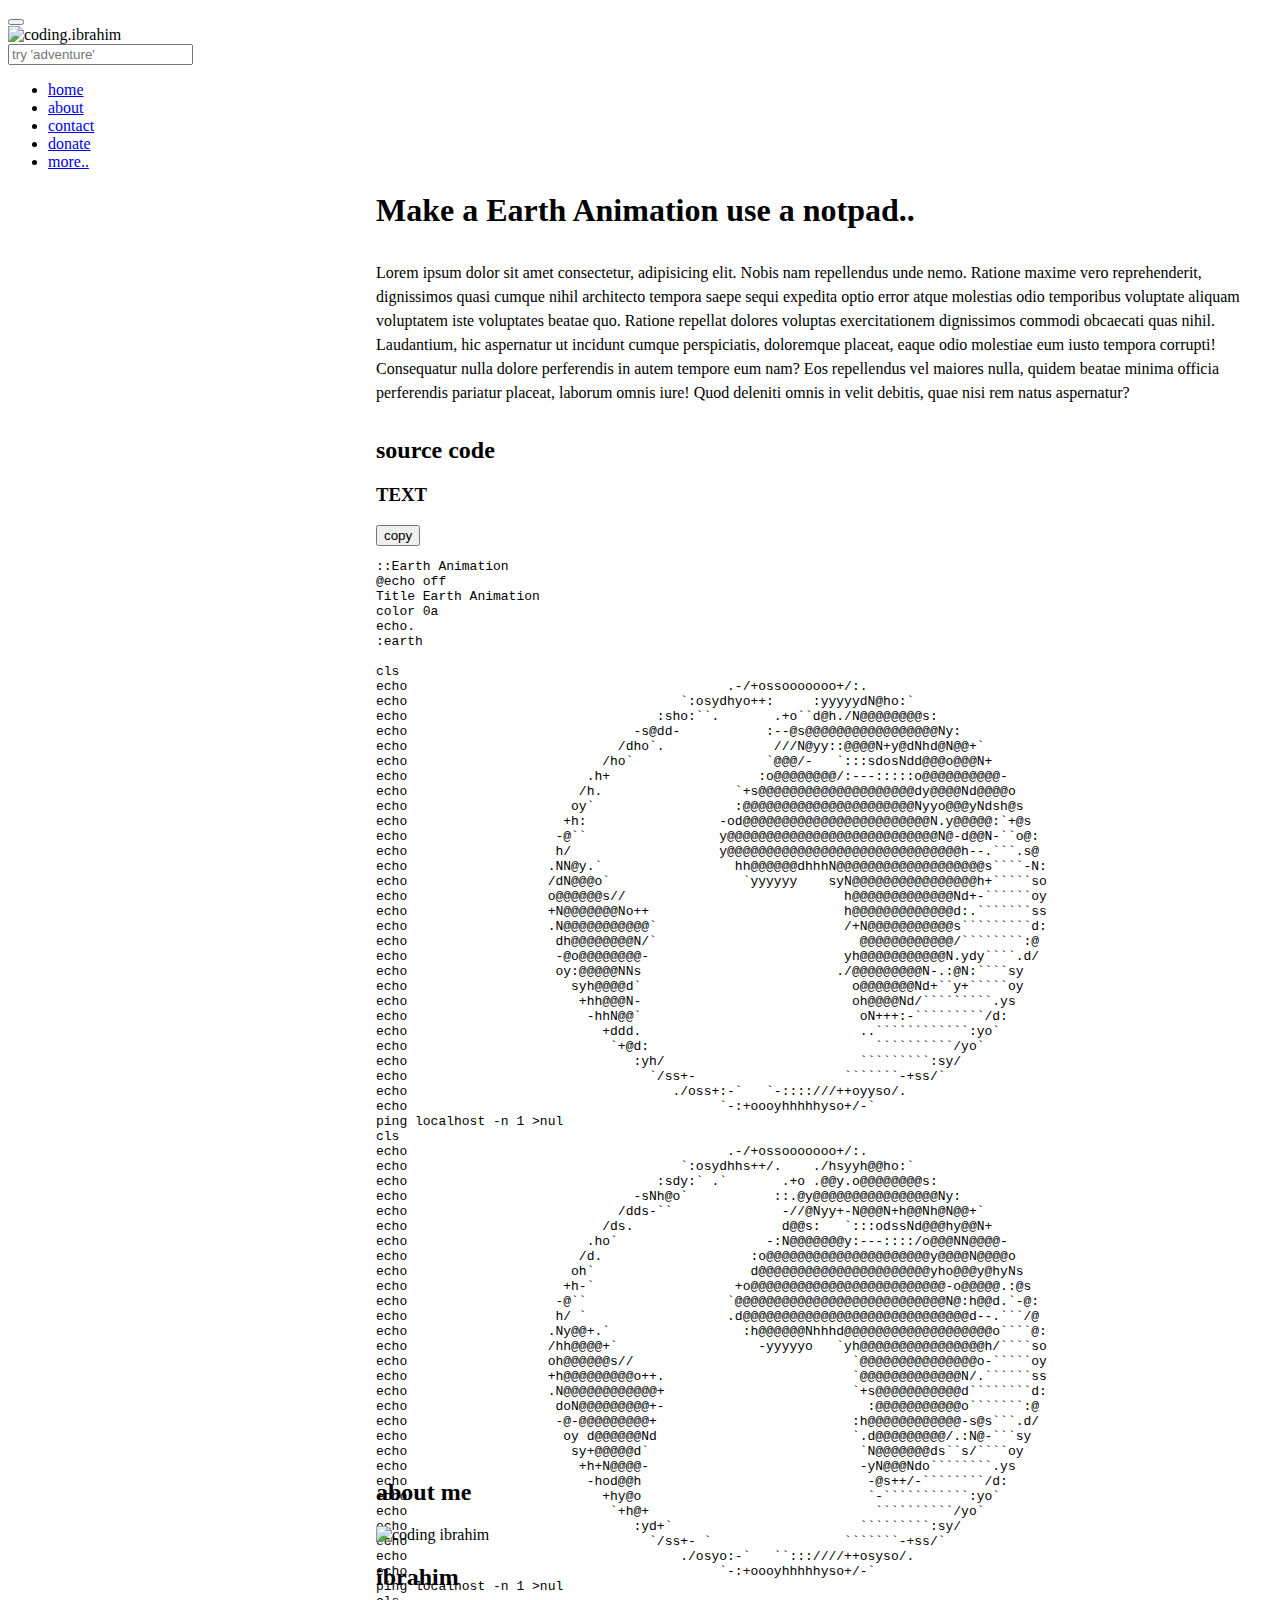
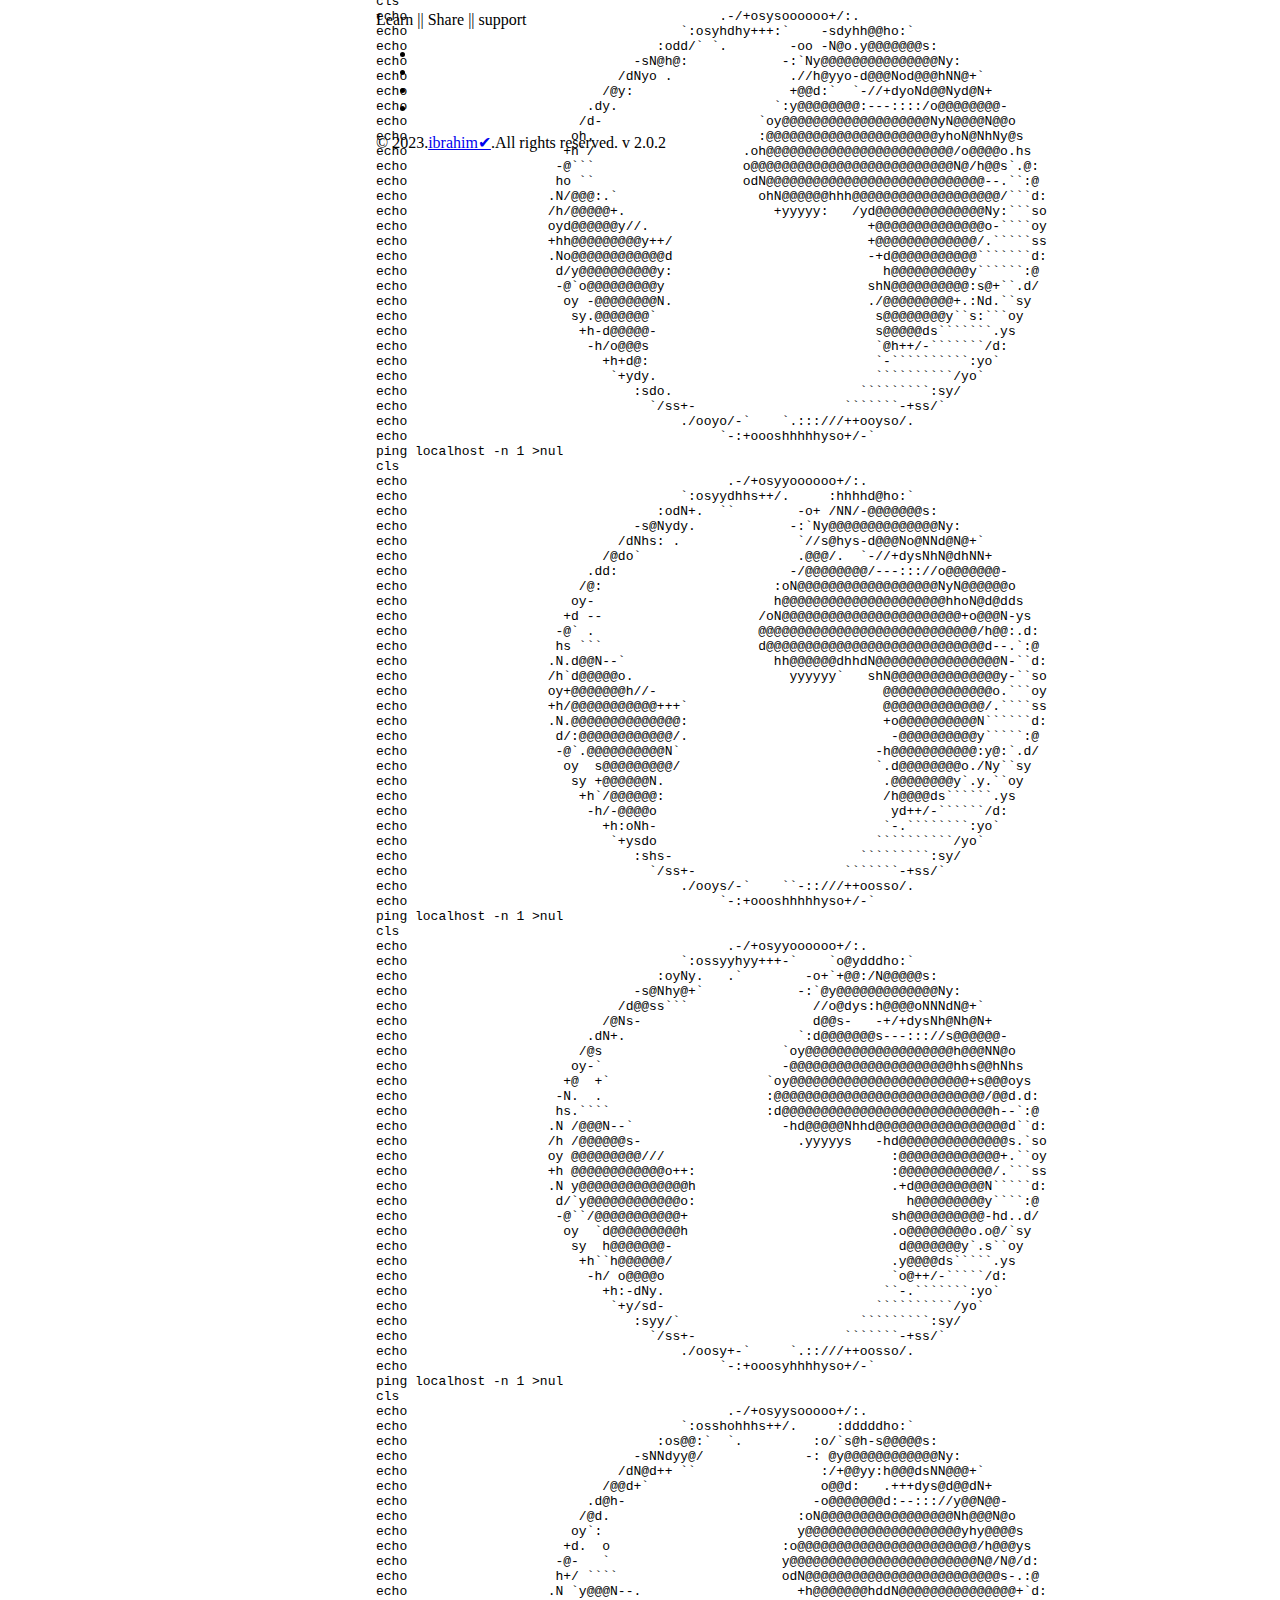
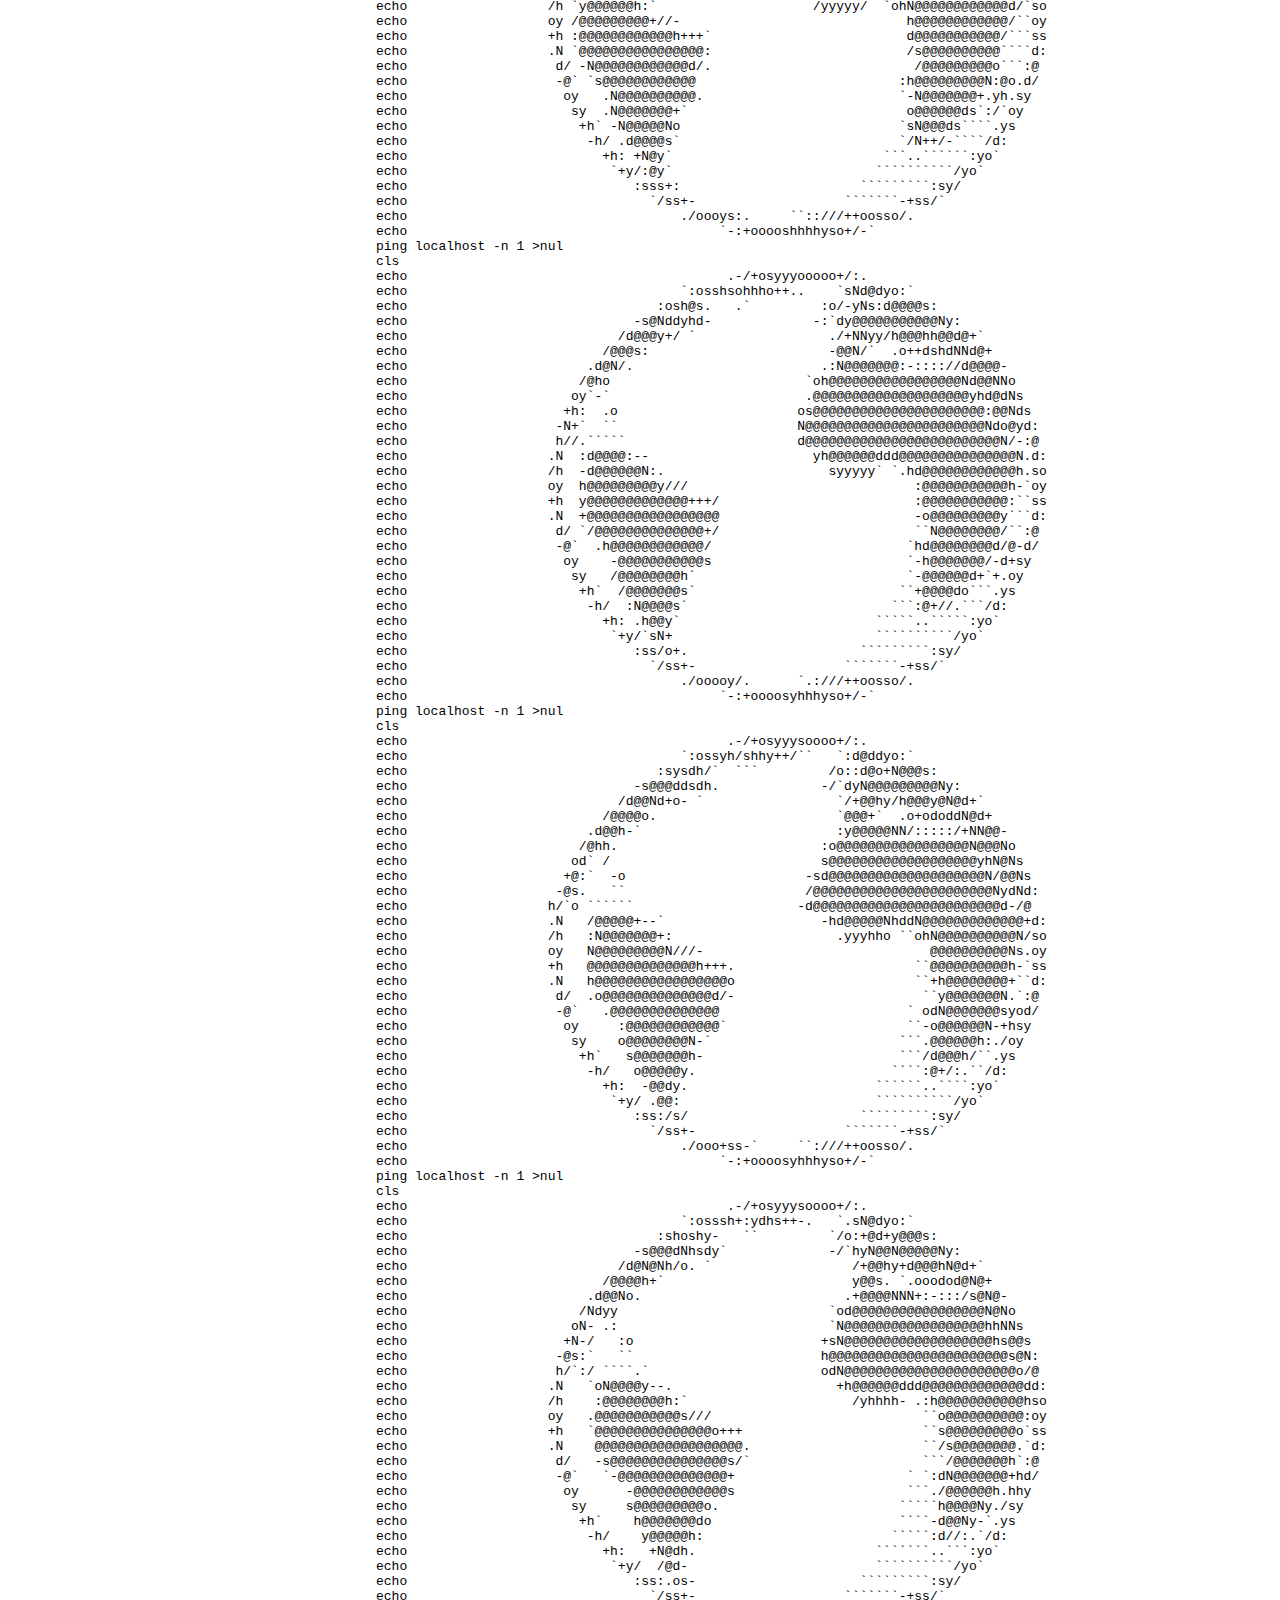
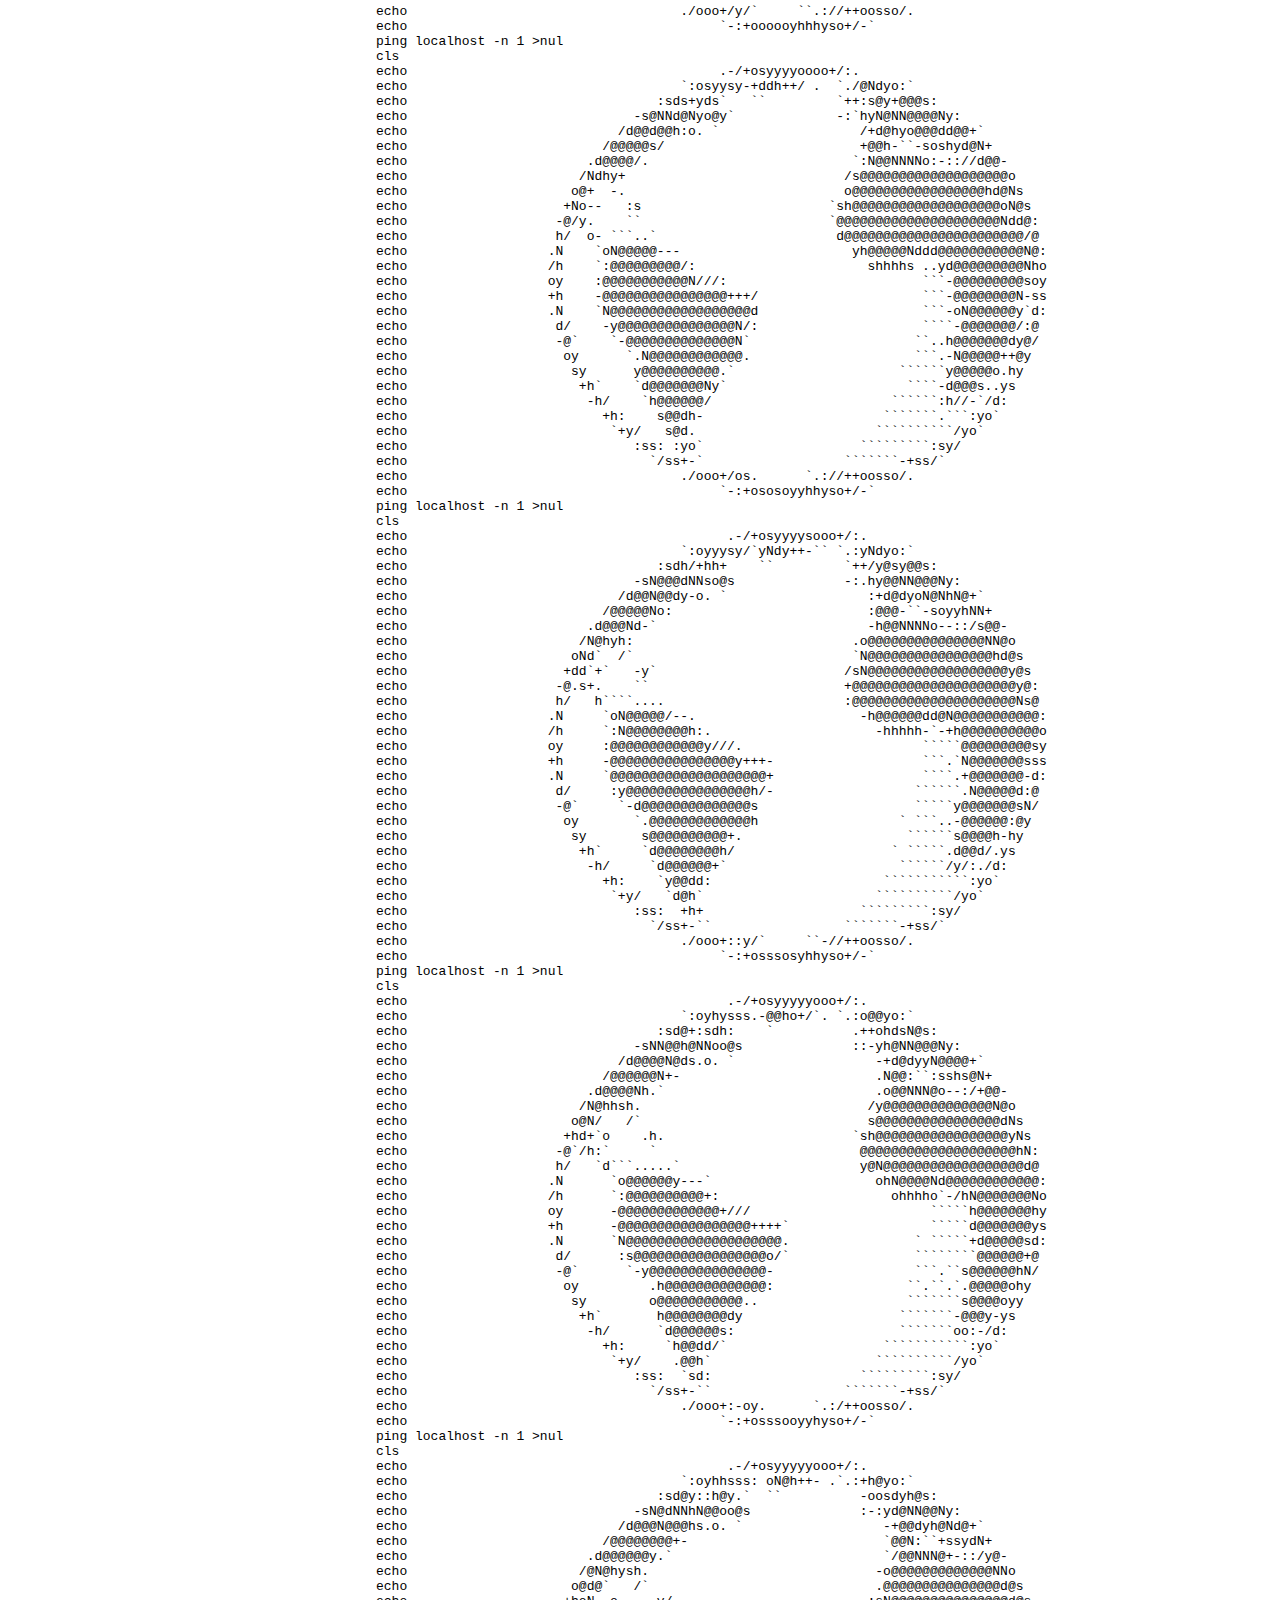
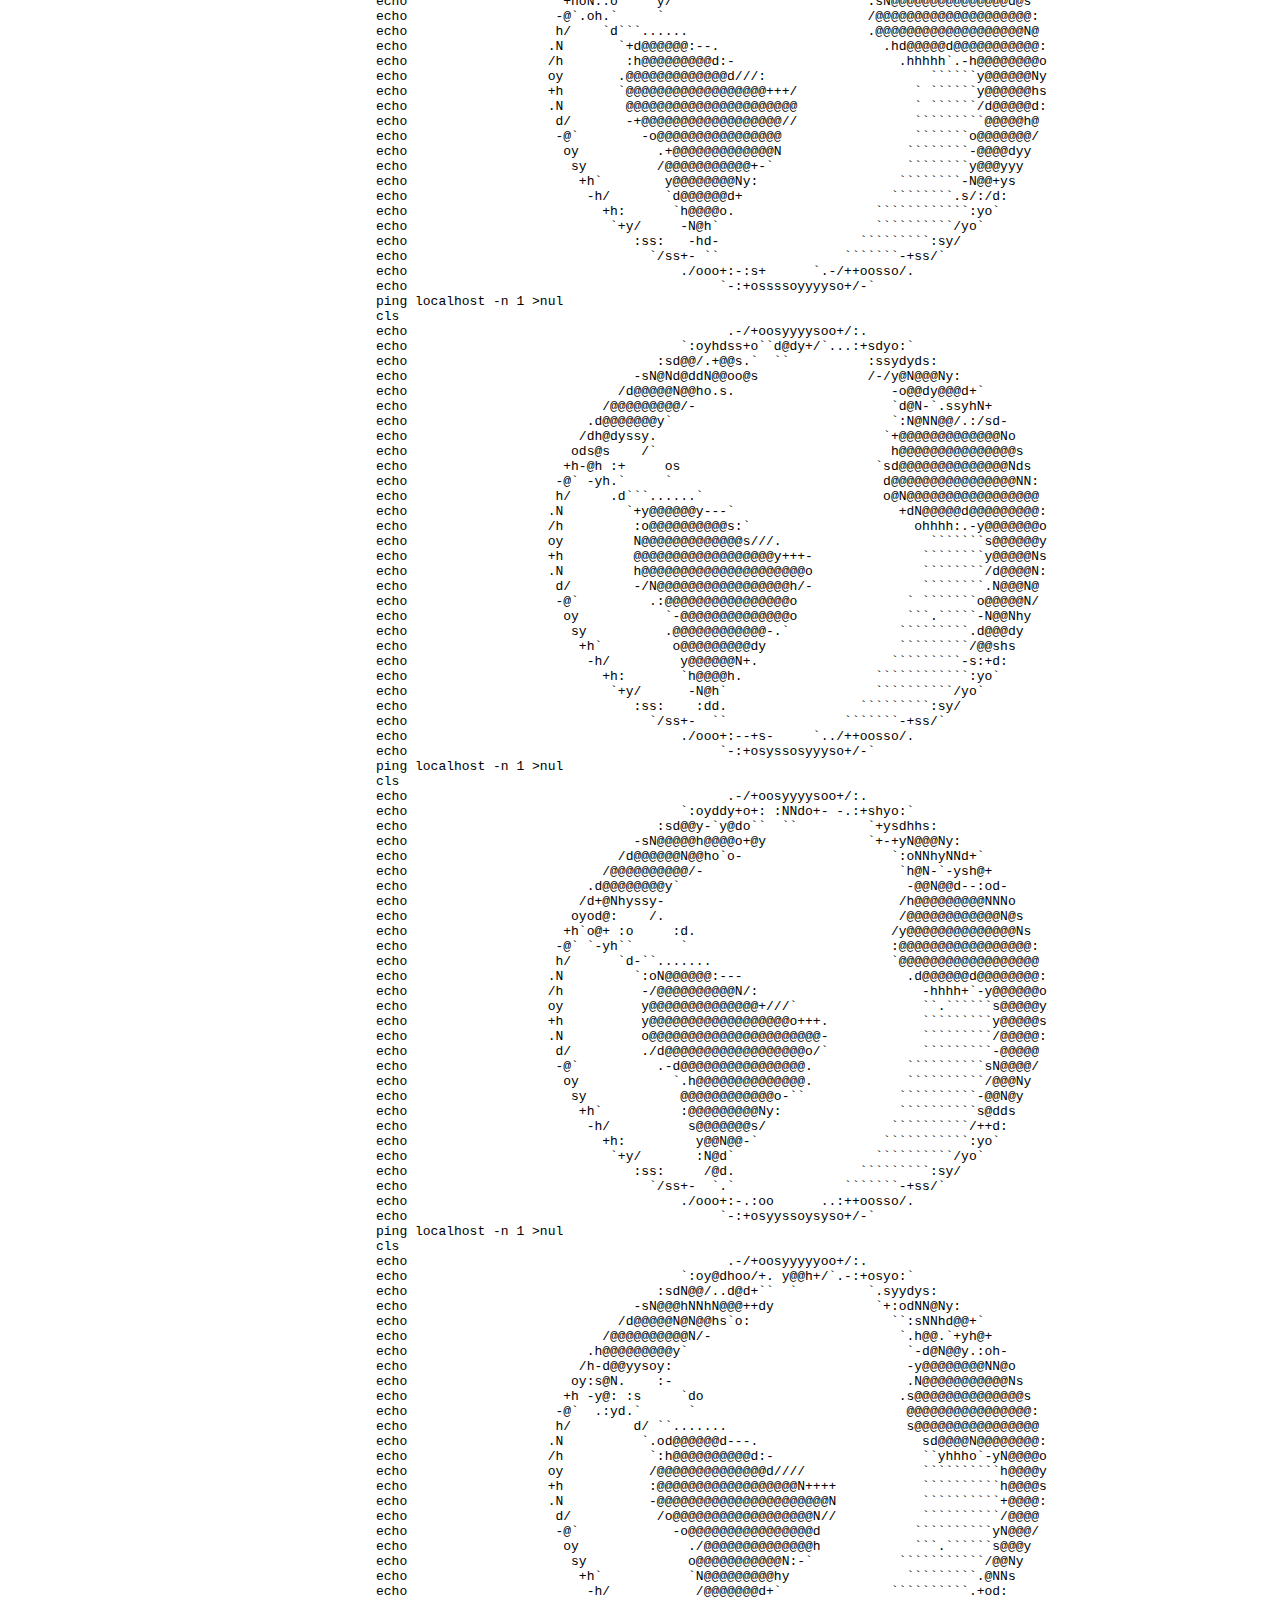
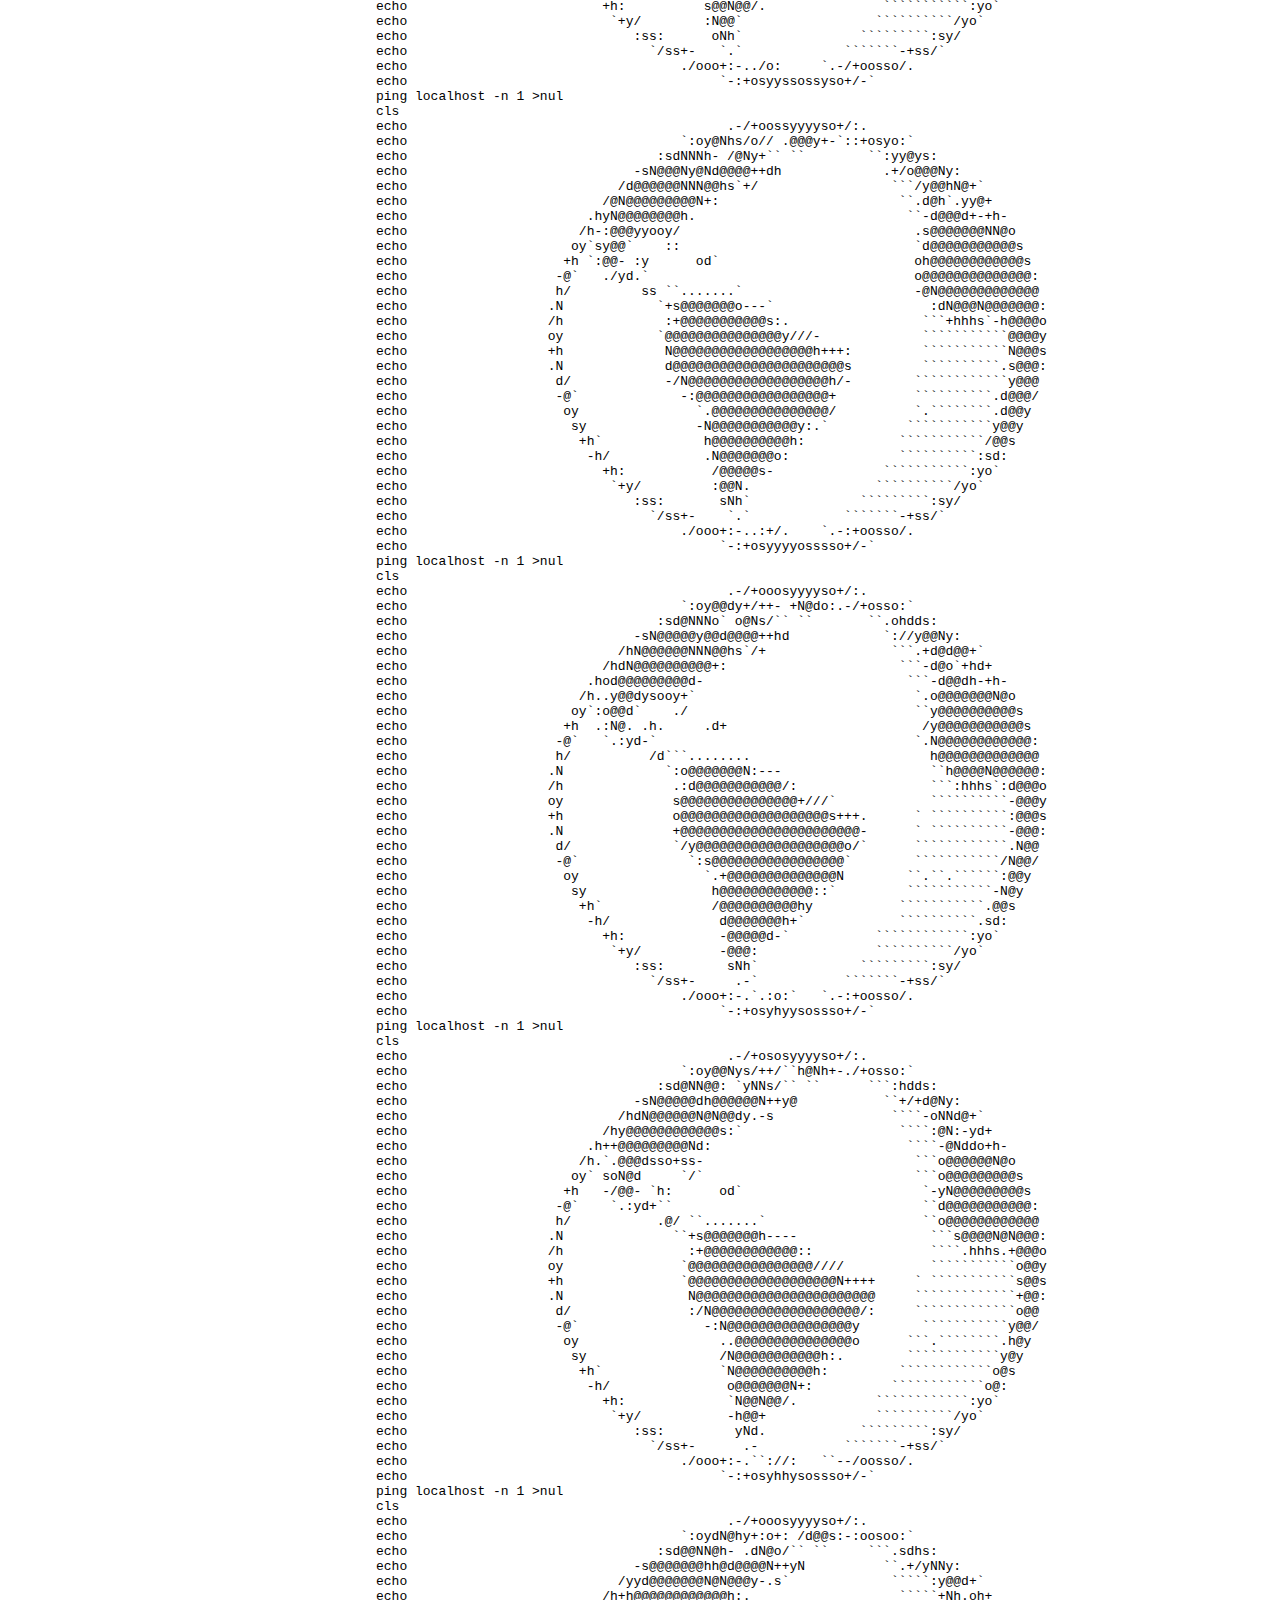
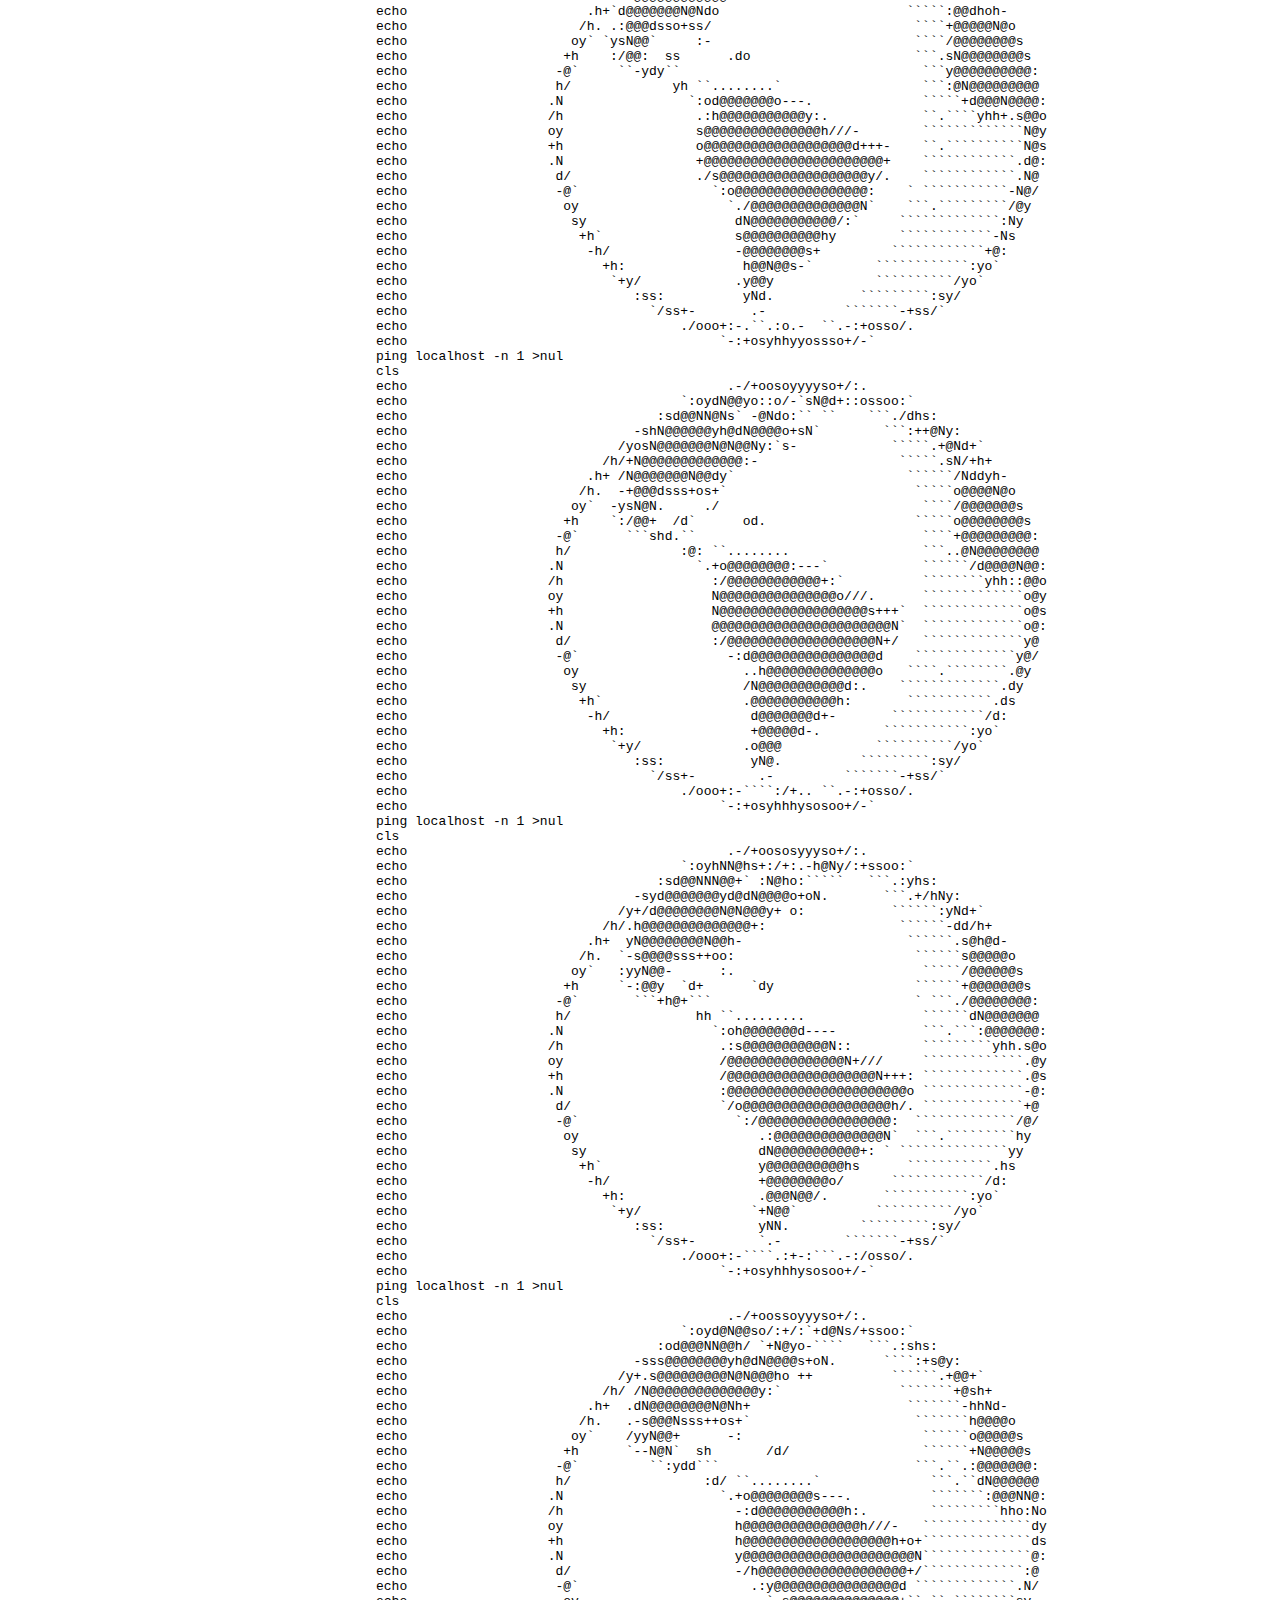
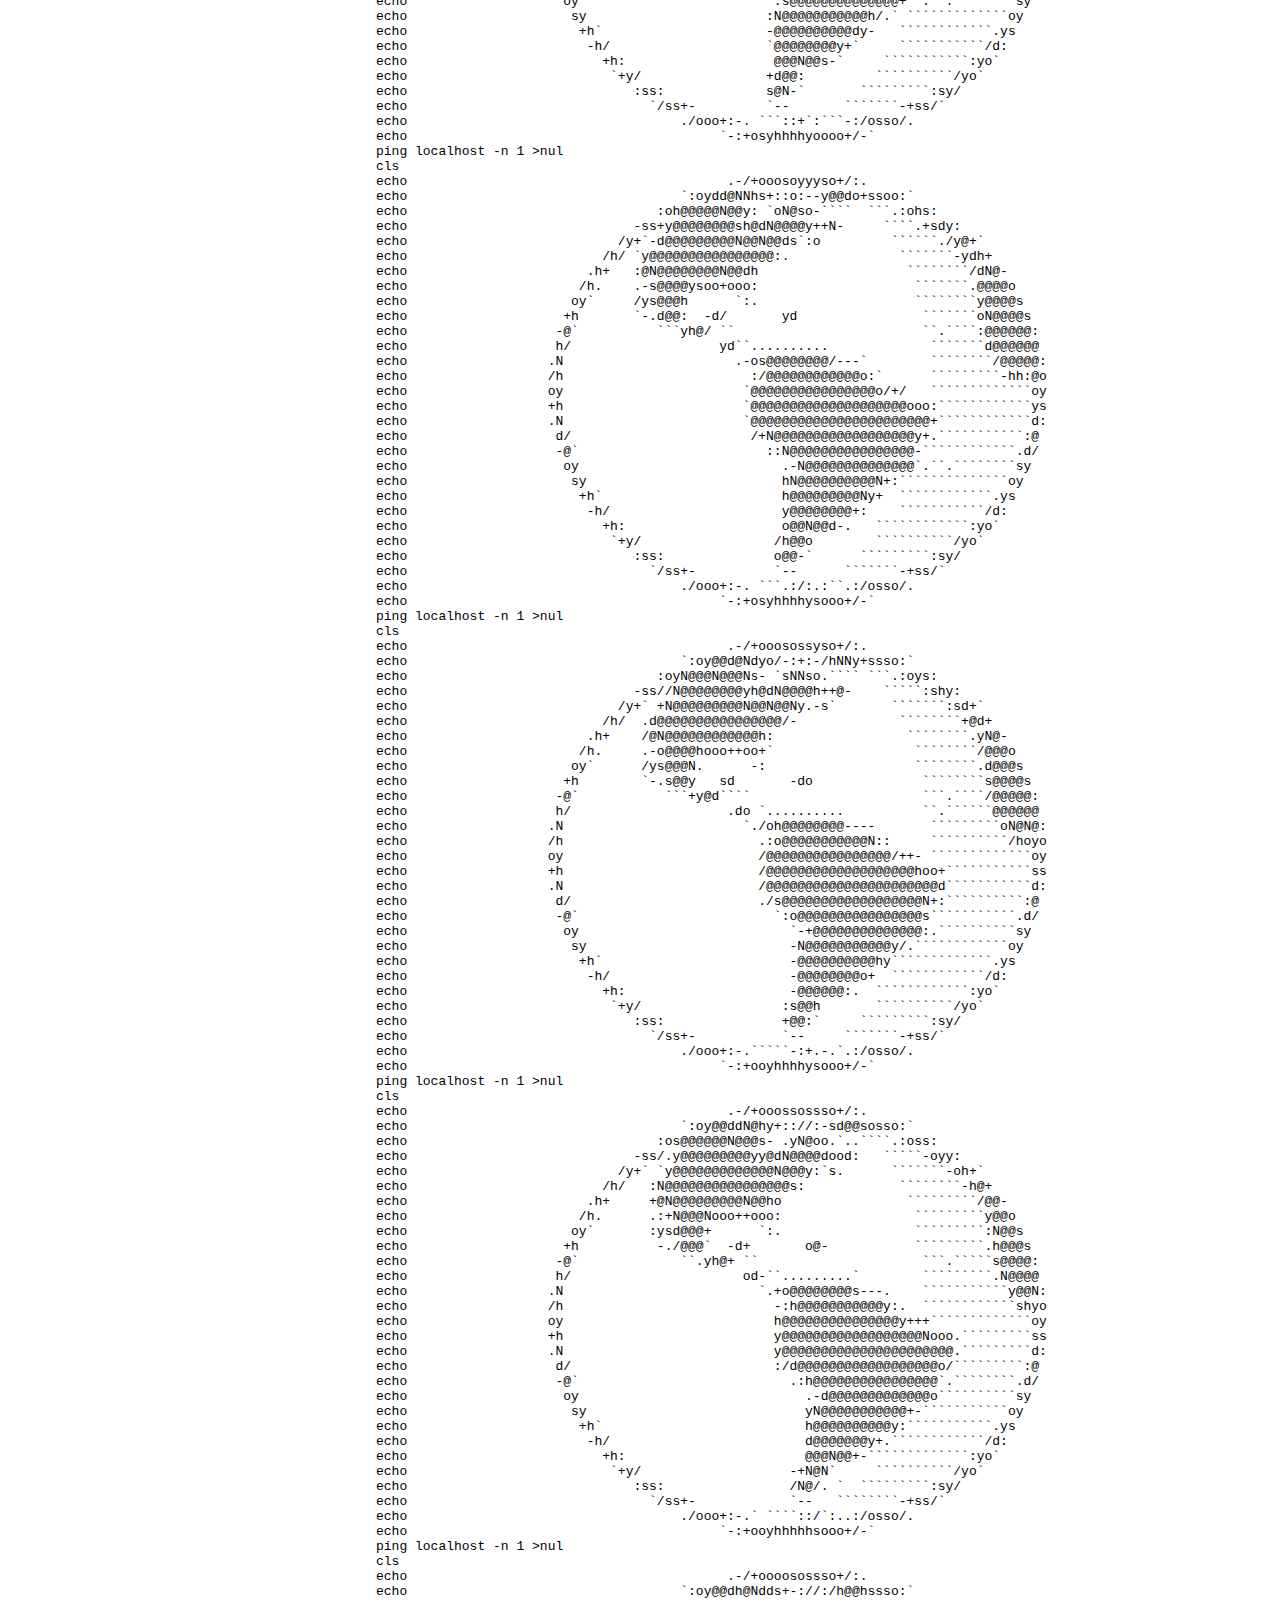
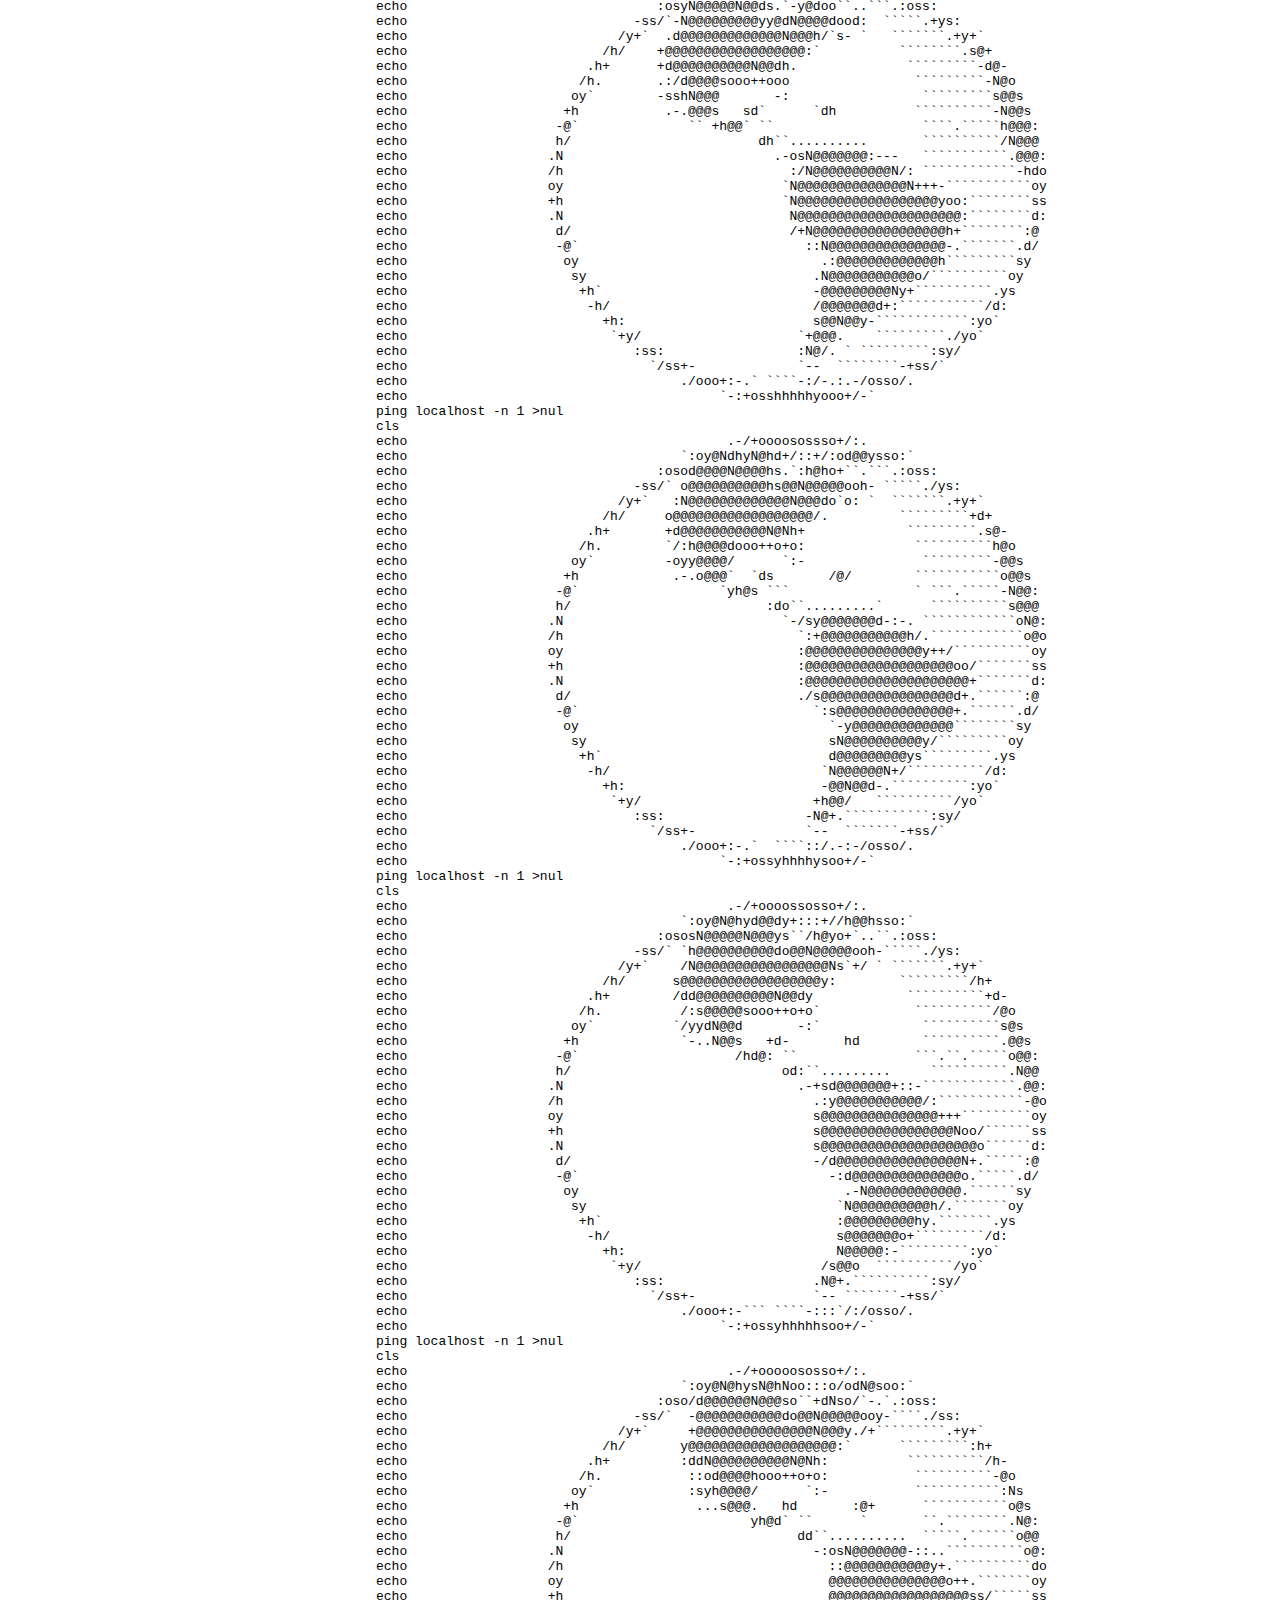
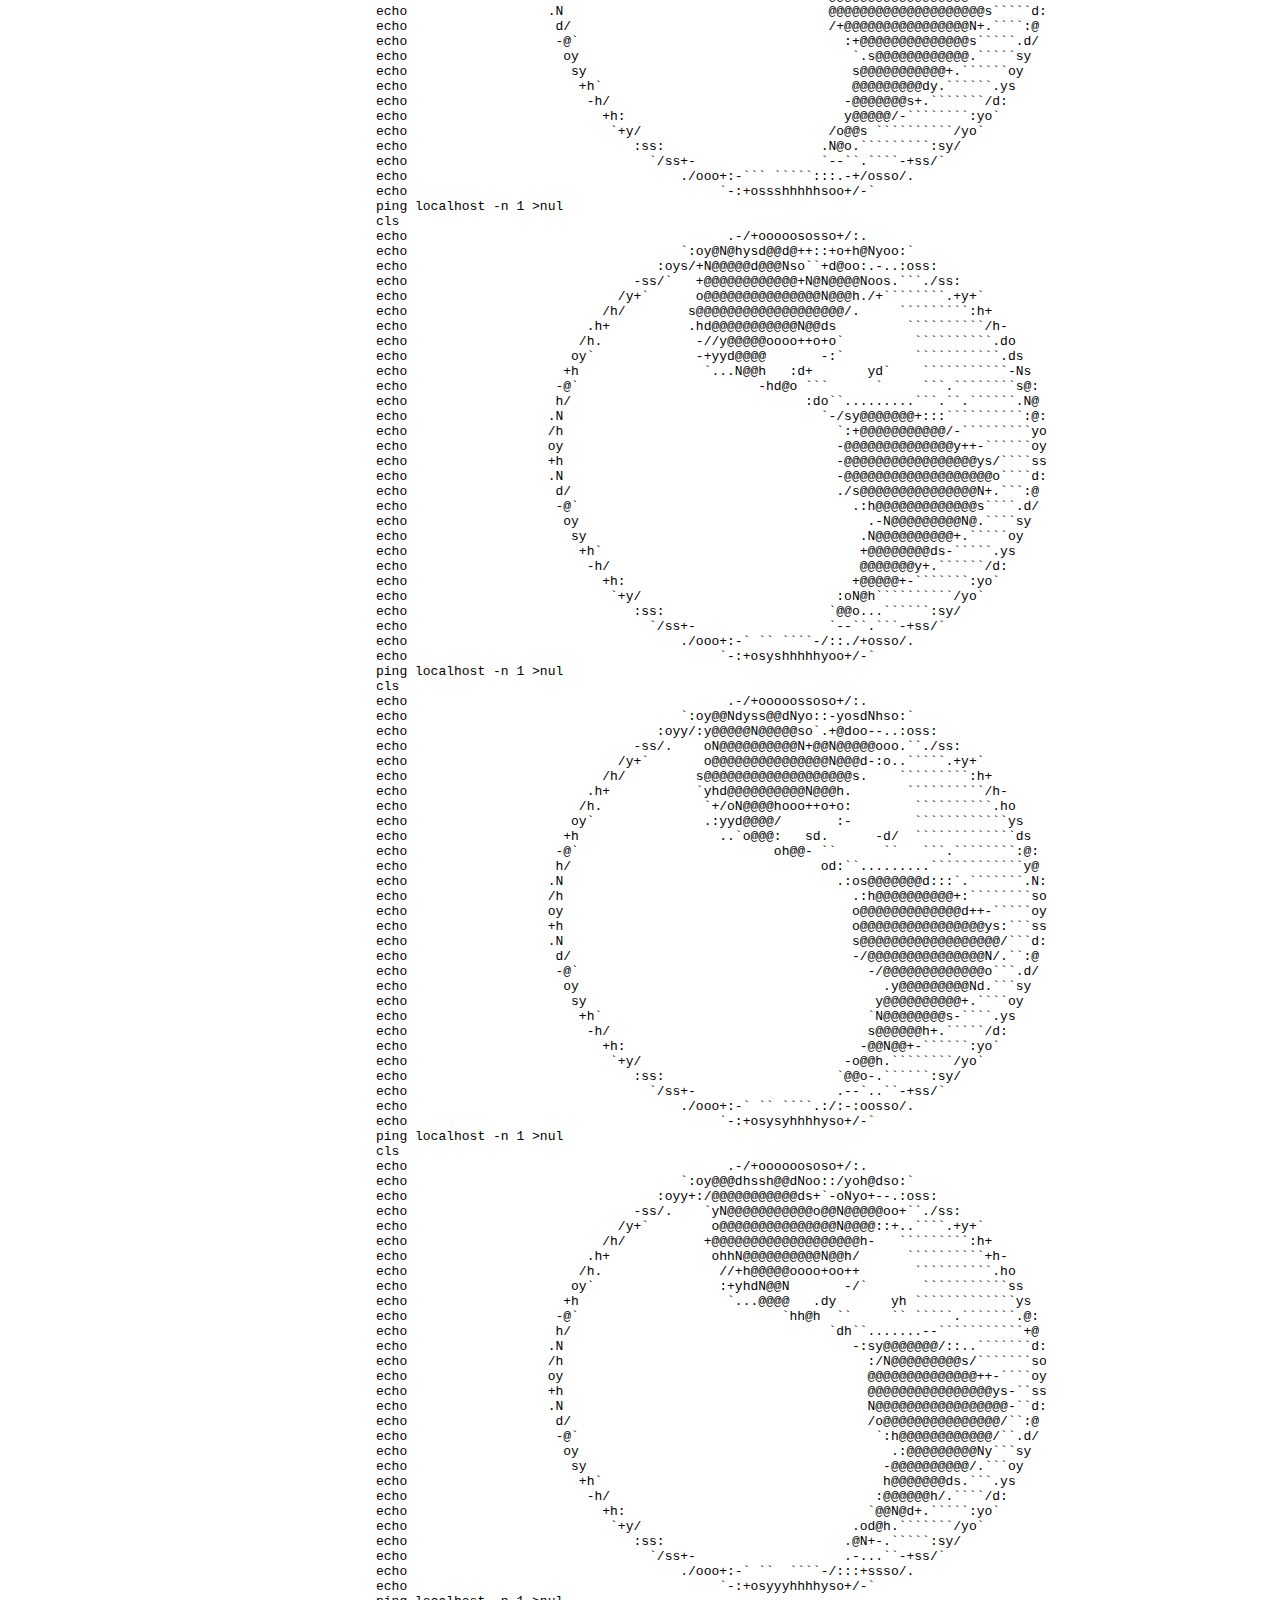
==== post/earthAnimation-p2.html @ 30f63dea "v- 2.0.2" ====
<!DOCTYPE html>
<html lang="en">
<head>
    <meta charset="UTF-8">
    <meta name="viewport" content="width=device-width, initial-scale=1.0">
    <meta http-equiv="X-UA-Conpatible" content="IE-edge">
    <title>Earth animation</title>
    <link rel="shortcut icon" href="../resources/img/title-logo.png" type="image/x-icon">
    <!-- fontawesome -->
    <link rel="stylesheet" href="https://cdnjs.cloudflare.com/ajax/libs/font-awesome/6.4.2/css/all.min.css" integrity="sha512-z3gLpd7yknf1YoNbCzqRKc4qyor8gaKU1qmn+CShxbuBusANI9QpRohGBreCFkKxLhei6S9CQXFEbbKuqLg0DA==" crossorigin="anonymous" referrerpolicy="no-referrer" />
    <!--resources file-->
    <link rel="stylesheet" href="../resources/css/style.css">
</head>
<body>
    <nav>
        <!-- top-nav-bar -->
        <div class="top-nav-bar">
            <div class="top-nav-box1">
                <div class="menu-icon-box">
                    <button><i class="menu-icon fa-solid fa-bars"></i></button>
                </div>
                <div class="logo-box">
                    <img class="logo" src="../resources/img/my-logo.png" alt="coding.ibrahim">
                </div>
                <div class="search-box" id="search-container">
                    <form>
                        <i class="search-icon fa-solid fa-magnifying-glass"></i>
                        <input type="search" id="search-input" placeholder="try 'adventure'" onkeyup="filterPosts()">
                    </form>
                </div>
            </div>
            <div class="top-nav-box2">
                <div class="toggle-switch" id="darkModeToggle">
                    <span class="switch"></span>
                </div>
            </div>
        </div>
        <!-- side-nav-bar -->
        <div class="side-nav-bar">
            <ul>
                <li><a href="../index.html#home"><i class="side-menu-icon fa-solid fa-house"></i><span id="hide-span">home</span></a></li>
                <div class="line"></div>
                <li><a href="https://ibrahimis5684.github.io/Portfolio/"><i class="side-menu-icon fa-solid fa-user"></i><span id="hide-span">about</span></a></li>
                <li><a href="https://ibrahimis5684.github.io/Portfolio/#contact"><i class="side-menu-icon fa-solid fa-envelope"></i><span id="hide-span">contact</span></a></li>
                <div class="line"></div>
                <li><a href="#"><i class="side-menu-icon fa-solid fa-hand-holding-heart"></i><span id="hide-span">donate</span></a></li>
                <div class="line"></div>
                <li><a href="#"><span id="hide-span">more..</span></a></li>
            </ul>
        </div>
    </nav>
    <!-- section -->
    <section id="home">
        <div class="row">
            <h1>Make a Earth Animation use a notpad..</h1>
            <p style="margin-top: 2rem; line-height: 1.5;" class="little-text">Lorem ipsum dolor sit amet consectetur, adipisicing elit. Nobis nam repellendus unde nemo. Ratione maxime vero reprehenderit, dignissimos quasi cumque nihil architecto tempora saepe sequi expedita optio error atque molestias odio temporibus voluptate aliquam voluptatem iste voluptates beatae quo. Ratione repellat dolores voluptas exercitationem dignissimos commodi obcaecati quas nihil. Laudantium, hic aspernatur ut incidunt cumque perspiciatis, doloremque placeat, eaque odio molestiae eum iusto tempora corrupti! Consequatur nulla dolore perferendis in autem tempore eum nam? Eos repellendus vel maiores nulla, quidem beatae minima officia perferendis pariatur placeat, laborum omnis iure! Quod deleniti omnis in velit debitis, quae nisi rem natus aspernatur?</p>
            <h2 style="margin-top: 2rem;">source code</h2>
        </div>
        <div class="row">
            <div class="source-code-box">
                <div class="code-box-nav">
                    <h3>TEXT</h3>
                    <button onclick="htmlCopyCode()">copy</button>
                </div>
                <div style="height: 100vh;" class="code-box">
                    <pre id="htmlCode">
::Earth Animation
@echo off
Title Earth Animation
color 0a
echo.
:earth

cls                                           
echo                                         .-/+ossooooooo+/:.                                         
echo                                   `:osydhyo++:     :yyyyydN@ho:`                                   
echo                                :sho:``.       .+o``d@h./N@@@@@@@@s:                                
echo                             -s@dd-           :--@s@@@@@@@@@@@@@@@@@Ny:                             
echo                           /dho`.              ///N@yy::@@@@N+y@dNhd@N@@+`                          
echo                         /ho`                 `@@@/-   `:::sdosNdd@@@o@@@N+                         
echo                       .h+                   :o@@@@@@@@/:---:::::o@@@@@@@@@@-                       
echo                      /h.                 `+s@@@@@@@@@@@@@@@@@@@@dy@@@@Nd@@@@o                      
echo                     oy`                  :@@@@@@@@@@@@@@@@@@@@@@Nyyo@@@yNdsh@s                     
echo                    +h:                 -od@@@@@@@@@@@@@@@@@@@@@@@@N.y@@@@@:`+@s                    
echo                   -@``                 y@@@@@@@@@@@@@@@@@@@@@@@@@@@N@-d@@N-``o@:                   
echo                   h/                   y@@@@@@@@@@@@@@@@@@@@@@@@@@@@@@h--.```.s@                   
echo                  .NN@y.`                 hh@@@@@@dhhhN@@@@@@@@@@@@@@@@@@@s````-N:                  
echo                  /dN@@@o`                 `yyyyyy    syN@@@@@@@@@@@@@@@@h+`````so                  
echo                  o@@@@@@s//                            h@@@@@@@@@@@@@Nd+-``````oy                  
echo                  +N@@@@@@@No++                         h@@@@@@@@@@@@@d:.```````ss                  
echo                  .N@@@@@@@@@@@`                        /+N@@@@@@@@@@@s`````````d:                  
echo                   dh@@@@@@@@N/`                          @@@@@@@@@@@@/````````:@                   
echo                   -@o@@@@@@@@-                         yh@@@@@@@@@@@N.ydy````.d/                   
echo                   oy:@@@@@NNs                         ./@@@@@@@@@N-.:@N:````sy                    
echo                     syh@@@@d`                           o@@@@@@@Nd+``y+`````oy                     
echo                      +hh@@@N-                           oh@@@@Nd/`````````.ys                      
echo                       -hhN@@`                            oN+++:-`````````/d:                       
echo                         +ddd.                            ..````````````:yo`                        
echo                          `+@d:                             ``````````/yo`                          
echo                             :yh/                         `````````:sy/                             
echo                               `/ss+-                   ```````-+ss/`                               
echo                                  ./oss+:-`   `-::::///++oyyso/.                                   
echo                                        `-:+oooyhhhhhyso+/-`                                        
ping localhost -n 1 >nul
cls                                                                                                                                                                                                    
echo                                         .-/+ossooooooo+/:.                                         
echo                                   `:osydhhs++/.    ./hsyyh@@ho:`                                   
echo                                :sdy:` .`       .+o .@@y.o@@@@@@@@s:                                
echo                             -sNh@o`           ::.@y@@@@@@@@@@@@@@@@Ny:                             
echo                           /dds-``              -//@Nyy+-N@@@N+h@@Nh@N@@+`                          
echo                         /ds.                   d@@s:   `:::odssNd@@@hy@@N+                         
echo                       .ho`                   -:N@@@@@@@y:---::::/o@@@NN@@@@-                       
echo                      /d.                   :o@@@@@@@@@@@@@@@@@@@@@y@@@@N@@@@o                      
echo                     oh`                    d@@@@@@@@@@@@@@@@@@@@@@yho@@@y@hyNs                     
echo                    +h-`                  +o@@@@@@@@@@@@@@@@@@@@@@@@@-o@@@@@.:@s                    
echo                   -@``                  `@@@@@@@@@@@@@@@@@@@@@@@@@@@N@:h@@d.`-@:                   
echo                   h/ `                  .d@@@@@@@@@@@@@@@@@@@@@@@@@@@@@d--.```/@                   
echo                  .Ny@@+.`                 :h@@@@@@Nhhhd@@@@@@@@@@@@@@@@@@@o````@:                  
echo                  /hh@@@@+`                  -yyyyyo   `yh@@@@@@@@@@@@@@@@h/````so                  
echo                  oh@@@@@@s//                            `@@@@@@@@@@@@@@@o-`````oy                  
echo                  +h@@@@@@@@@o++.                        `@@@@@@@@@@@@@N/.``````ss                  
echo                  .N@@@@@@@@@@@@+                        `+s@@@@@@@@@@@d````````d:                  
echo                   doN@@@@@@@@@+-                          :@@@@@@@@@@@o```````:@                   
echo                   -@-@@@@@@@@@+                         :h@@@@@@@@@@@@-s@s```.d/                   
echo                    oy d@@@@@@Nd                         `.d@@@@@@@@@/.:N@-```sy                    
echo                     sy+@@@@@d`                           `N@@@@@@@ds``s/````oy                     
echo                      +h+N@@@@-                           -yN@@@Ndo````````.ys                      
echo                       -hod@@h                             -@s++/-````````/d:                       
echo                         +hy@o                             `-```````````:yo`                        
echo                          `+h@+                             ``````````/yo`                          
echo                             :yd+`                        `````````:sy/                             
echo                               `/ss+- `                 ```````-+ss/`                               
echo                                   ./osyo:-`   ``:::////++osyso/.                                   
echo                                        `-:+oooyhhhhhyso+/-`                                        
ping localhost -n 1 >nul
cls                                                                                                                                                                                                  
echo                                        .-/+osysoooooo+/:.                                         
echo                                   `:osyhdhy+++:`    -sdyhh@@ho:`                                   
echo                                :odd/` `.        -oo -N@o.y@@@@@@@s:                                
echo                             -sN@h@:            -:`Ny@@@@@@@@@@@@@@@Ny:                             
echo                           /dNyo .               .//h@yyo-d@@@Nod@@@hNN@+`                          
echo                         /@y:                    +@@d:`  `-//+dyoNd@@Nyd@N+                         
echo                       .dy.                    `:y@@@@@@@@:---::::/o@@@@@@@@-                       
echo                      /d-                    `oy@@@@@@@@@@@@@@@@@@@NyN@@@@N@@o                      
echo                     oh.                     :@@@@@@@@@@@@@@@@@@@@@@yhoN@NhNy@s                     
echo                    +h`/                   .oh@@@@@@@@@@@@@@@@@@@@@@@@/o@@@@o.hs                    
echo                   -@```                   o@@@@@@@@@@@@@@@@@@@@@@@@@@N@/h@@s`.@:                   
echo                   ho ``                   odN@@@@@@@@@@@@@@@@@@@@@@@@@@@@--.``:@                   
echo                  .N/@@@:.`                  ohN@@@@@@hhh@@@@@@@@@@@@@@@@@@@/```d:                  
echo                  /h/@@@@@+.                   +yyyyy:   /yd@@@@@@@@@@@@@@Ny:```so                  
echo                  oyd@@@@@@y//.                            +@@@@@@@@@@@@@@o-````oy                  
echo                  +hh@@@@@@@@@y++/                         +@@@@@@@@@@@@@/.`````ss                  
echo                  .No@@@@@@@@@@@@d                         -+d@@@@@@@@@@@```````d:                  
echo                   d/y@@@@@@@@@@y:                           h@@@@@@@@@@y``````:@                   
echo                   -@`o@@@@@@@@@y                          shN@@@@@@@@@@:s@+``.d/                   
echo                    oy -@@@@@@@@N.                         ./@@@@@@@@@+.:Nd.``sy                    
echo                     sy.@@@@@@@`                            s@@@@@@@@y``s:```oy                     
echo                      +h-d@@@@@-                            s@@@@@ds```````.ys                      
echo                       -h/o@@@s                             `@h++/-```````/d:                       
echo                         +h+d@:                             `-``````````:yo`                        
echo                          `+ydy.                            ``````````/yo`                          
echo                             :sdo.                        `````````:sy/                             
echo                               `/ss+-                   ```````-+ss/`                               
echo                                   ./ooyo/-`    `.:::///++ooyso/.                                   
echo                                        `-:+oooshhhhhyso+/-`                                        
ping localhost -n 1 >nul
cls                                                                                                                                                                                                     
echo                                         .-/+osyyoooooo+/:.                                         
echo                                   `:osyydhhs++/.     :hhhhd@ho:`                                   
echo                                :odN+.  ``        -o+ /NN/-@@@@@@@s:                                
echo                             -s@Nydy.            -:`Ny@@@@@@@@@@@@@@Ny:                             
echo                           /dNhs: .               `//s@hys-d@@@No@NNd@N@+`                          
echo                         /@do`                    .@@@/.  `-//+dysNhN@dhNN+                         
echo                       .dd:                      -/@@@@@@@@/---::://o@@@@@@@-                       
echo                      /@:                      :oN@@@@@@@@@@@@@@@@@@NyN@@@@@@o                      
echo                     oy-                       h@@@@@@@@@@@@@@@@@@@@@hhoN@d@dds                     
echo                    +d --                    /oN@@@@@@@@@@@@@@@@@@@@@@@+o@@@N-ys                    
echo                   -@` .                     @@@@@@@@@@@@@@@@@@@@@@@@@@@@/h@@:.d:                   
echo                   hs ```                    d@@@@@@@@@@@@@@@@@@@@@@@@@@@@d--.`:@                   
echo                  .N.d@@N--`                   hh@@@@@@dhhdN@@@@@@@@@@@@@@@@N-``d:                  
echo                  /h`d@@@@@o.                    yyyyyy`   shN@@@@@@@@@@@@@@y-``so                  
echo                  oy+@@@@@@@h//-                             @@@@@@@@@@@@@@o.```oy                  
echo                  +h/@@@@@@@@@@@+++`                         @@@@@@@@@@@@@/.````ss                  
echo                  .N.@@@@@@@@@@@@@@:                         +o@@@@@@@@@@N``````d:                  
echo                   d/:@@@@@@@@@@@@/.                          -@@@@@@@@@@y`````:@                   
echo                   -@`.@@@@@@@@@@N`                         -h@@@@@@@@@@@:y@:`.d/                   
echo                    oy  s@@@@@@@@@/                         `.d@@@@@@@@o./Ny``sy                    
echo                     sy +@@@@@@N.                            .@@@@@@@@y`.y.``oy                     
echo                      +h`/@@@@@@:                            /h@@@@ds``````.ys                      
echo                       -h/-@@@@o                              yd++/-``````/d:                       
echo                         +h:oNh-                             `-.````````:yo`                        
echo                          `+ysdo                            ``````````/yo`                          
echo                             :shs-                        `````````:sy/                             
echo                               `/ss+-                   ```````-+ss/`                               
echo                                   ./ooys/-`    ``-::///++oosso/.                                   
echo                                        `-:+oooshhhhhyso+/-`                                     
ping localhost -n 1 >nul
cls                                                                                               
echo                                         .-/+osyyoooooo+/:.                                         
echo                                   `:ossyyhyy+++-`    `o@ydddho:`                                   
echo                                :oyNy.   .`        -o+`+@@:/N@@@@@s:                                
echo                             -s@Nhy@+`            -:`@y@@@@@@@@@@@@@Ny:                             
echo                           /d@@ss```                //o@dys:h@@@@oNNNdN@+`                          
echo                         /@Ns-                      d@@s-   -+/+dysNh@Nh@N+                         
echo                       .dN+.                      `:d@@@@@@@s---::://s@@@@@@-                       
echo                      /@s                       `oy@@@@@@@@@@@@@@@@@@@h@@@NN@o                      
echo                     oy-`                       -@@@@@@@@@@@@@@@@@@@@@hhs@@hNhs                     
echo                    +@  +`                    `oy@@@@@@@@@@@@@@@@@@@@@@@+s@@@oys                    
echo                   -N.  .                     :@@@@@@@@@@@@@@@@@@@@@@@@@@@/@@d.d:                   
echo                   hs.````                    :d@@@@@@@@@@@@@@@@@@@@@@@@@@@h--`:@                   
echo                  .N /@@@N--`                   -hd@@@@@Nhhd@@@@@@@@@@@@@@@@@d``d:                  
echo                  /h /@@@@@@s-                    .yyyyys   -hd@@@@@@@@@@@@@@s.`so                  
echo                  oy @@@@@@@@@///                             :@@@@@@@@@@@@@+.``oy                  
echo                  +h @@@@@@@@@@@@o++:                         :@@@@@@@@@@@@/.```ss                  
echo                  .N y@@@@@@@@@@@@@@h                         .+d@@@@@@@@@N`````d:                  
echo                   d/`y@@@@@@@@@@@@o:                           h@@@@@@@@@y````:@                   
echo                   -@``/@@@@@@@@@@@+                          sh@@@@@@@@@@-hd..d/                   
echo                    oy  `d@@@@@@@@@h                          .o@@@@@@@@o.o@/`sy                    
echo                     sy  h@@@@@@@-                             d@@@@@@@y`.s``oy                     
echo                      +h``h@@@@@@/                            .y@@@@ds`````.ys                      
echo                       -h/ o@@@@o                             `o@++/-`````/d:                       
echo                         +h:-dNy.                            ``-.```````:yo`                        
echo                          `+y/sd-                           ``````````/yo`                          
echo                             :syy/`                       `````````:sy/                             
echo                               `/ss+-                   ```````-+ss/`                               
echo                                   ./oosy+-`     `.::///++oosso/.                                   
echo                                        `-:+ooosyhhhhyso+/-`                                        
ping localhost -n 1 >nul
cls                                               
echo                                         .-/+osyysooooo+/:.                                         
echo                                   `:osshohhhs++/.     :dddddho:`                                   
echo                                :os@@:`  `.         :o/`s@h-s@@@@@s:                                
echo                             -sNNdyy@/             -: @y@@@@@@@@@@@@Ny:                             
echo                           /dN@d++ ``                :/+@@yy:h@@@dsNN@@@+`                          
echo                         /@@d+`                      o@@d:   .+++dys@d@@dN+                         
echo                       .d@h-                        -o@@@@@@@d:--::://y@@N@@-                       
echo                      /@d.                        :oN@@@@@@@@@@@@@@@@@Nh@@@N@o                      
echo                     oy`:                         y@@@@@@@@@@@@@@@@@@@@yhy@@@@s                     
echo                    +d.  o                      :o@@@@@@@@@@@@@@@@@@@@@@@/h@@@ys                    
echo                   -@-   `                      y@@@@@@@@@@@@@@@@@@@@@@@@N@/N@/d:                   
echo                   h+/ ````                     odN@@@@@@@@@@@@@@@@@@@@@@@@@s-.:@                   
echo                  .N `y@@@N--.                    +h@@@@@@@hddN@@@@@@@@@@@@@@@+`d:                  
echo                  /h `y@@@@@@h:`                    /yyyyy/  `ohN@@@@@@@@@@@@d/`so                  
echo                  oy /@@@@@@@@@+//-                             h@@@@@@@@@@@@/``oy                  
echo                  +h :@@@@@@@@@@@@h+++`                         d@@@@@@@@@@@/```ss                  
echo                  .N `@@@@@@@@@@@@@@@@:                         /s@@@@@@@@@@````d:                  
echo                   d/ -N@@@@@@@@@@@@d/.                          /@@@@@@@@@o```:@                   
echo                   -@` `s@@@@@@@@@@@@                          :h@@@@@@@@@N:@o.d/                   
echo                    oy   .N@@@@@@@@@@.                         `-N@@@@@@@+.yh.sy                    
echo                     sy  .N@@@@@@@+`                            o@@@@@@ds`:/`oy                     
echo                      +h` -N@@@@@No                            `sN@@@ds````.ys                      
echo                       -h/ .d@@@@s`                            `/N++/-````/d:                       
echo                         +h: +N@y`                           ```..``````:yo`                        
echo                          `+y/:@y`                          ``````````/yo`                          
echo                             :sss+:                       `````````:sy/                             
echo                               `/ss+-                   ```````-+ss/`                               
echo                                   ./oooys:.     ``::///++oosso/.                                   
echo                                        `-:+ooooshhhhyso+/-`                                        
ping localhost -n 1 >nul
cls                                                                                                                                                                                                   
echo                                         .-/+osyyyooooo+/:.                                         
echo                                   `:osshsohhho++..    `sNd@dyo:`                                   
echo                                :osh@s.   .`         :o/-yNs:d@@@@s:                                
echo                             -s@Nddyhd-             -:`dy@@@@@@@@@@@Ny:                             
echo                           /d@@@y+/ `                 ./+NNyy/h@@@hh@@d@+`                          
echo                         /@@@s:                       -@@N/`  .o++dshdNNd@+                         
echo                       .d@N/.                        .:N@@@@@@@:-:::://d@@@@-                       
echo                      /@ho                         `oh@@@@@@@@@@@@@@@@@Nd@@NNo                      
echo                     oy`-`                         .@@@@@@@@@@@@@@@@@@@@yhd@dNs                     
echo                    +h:  .o                       os@@@@@@@@@@@@@@@@@@@@@@:@@Nds                    
echo                   -N+`  ``                       N@@@@@@@@@@@@@@@@@@@@@@@Ndo@yd:                   
echo                   h//.`````                      d@@@@@@@@@@@@@@@@@@@@@@@@@N/-:@                   
echo                  .N  :d@@@@:--                     yh@@@@@@ddd@@@@@@@@@@@@@@@N.d:                  
echo                  /h  -d@@@@@@N:.                     syyyyy` `.hd@@@@@@@@@@@@h.so                  
echo                  oy  h@@@@@@@@@y///                             :@@@@@@@@@@@h-`oy                  
echo                  +h  y@@@@@@@@@@@@@+++/                         :@@@@@@@@@@@:``ss                  
echo                  .N  +@@@@@@@@@@@@@@@@@                         -o@@@@@@@@@y```d:                  
echo                   d/ `/@@@@@@@@@@@@@@+/                         ``N@@@@@@@@/``:@                   
echo                   -@`  .h@@@@@@@@@@@@/                         `hd@@@@@@@@d/@-d/                   
echo                    oy    -@@@@@@@@@@@s                         `-h@@@@@@@/-d+sy                    
echo                     sy   /@@@@@@@@h`                           `-@@@@@@d+`+.oy                     
echo                      +h`  /@@@@@@@s`                          ``+@@@@do```.ys                      
echo                       -h/  :N@@@@s`                          ```:@+//.```/d:                       
echo                         +h: .h@@y`                         `````..`````:yo`                        
echo                          `+y/`sN+                          ``````````/yo`                          
echo                             :ss/o+.                      `````````:sy/                             
echo                               `/ss+-                   ```````-+ss/`                               
echo                                   ./ooooy/.      `.:///++oosso/.                                   
echo                                        `-:+oooosyhhhyso+/-`                                        
ping localhost -n 1 >nul
cls                                                                                                                                                                                                    
echo                                         .-/+osyyysoooo+/:.                                         
echo                                   `:ossyh/shhy++/``   `:d@ddyo:`                                   
echo                                :sysdh/`  ```         /o::d@o+N@@@s:                                
echo                             -s@@@ddsdh.             -/`dyN@@@@@@@@@Ny:                             
echo                           /d@@Nd+o- `                 `/+@@hy/h@@@y@N@d+`                          
echo                         /@@@@o.                       `@@@+`  .o+ododdN@d+                         
echo                       .d@@h-`                         :y@@@@@NN/:::::/+NN@@-                       
echo                      /@hh.                          :o@@@@@@@@@@@@@@@@@N@@@No                      
echo                     od` /                           s@@@@@@@@@@@@@@@@@@@yhN@Ns                     
echo                    +@:`  -o                       -sd@@@@@@@@@@@@@@@@@@@@N/@@Ns                    
echo                   -@s.   ``                       /@@@@@@@@@@@@@@@@@@@@@@@NydNd:                   
echo                  h/`o ``````                     -d@@@@@@@@@@@@@@@@@@@@@@@@d-/@                   
echo                  .N   /@@@@@+--`                    -hd@@@@@NhddN@@@@@@@@@@@@@+d:                  
echo                  /h   :N@@@@@@@+:                     .yyyhho ``ohN@@@@@@@@@@N/so                  
echo                  oy   N@@@@@@@@@N///-                             @@@@@@@@@@Ns.oy                  
echo                  +h   @@@@@@@@@@@@@@h+++.                       ``@@@@@@@@@@h-`ss                  
echo                  .N   h@@@@@@@@@@@@@@@@@o                       ``+h@@@@@@@@+``d:                  
echo                   d/  .o@@@@@@@@@@@@@@d/-                        ``y@@@@@@@N.`:@                   
echo                   -@`   .@@@@@@@@@@@@@@                        ` odN@@@@@@@syod/                   
echo                    oy     :@@@@@@@@@@@@`                       ``-o@@@@@@N-+hsy                    
echo                     sy    o@@@@@@@@N-`                        ```.@@@@@@h:./oy                     
echo                      +h`   s@@@@@@@h-                         ```/d@@@h/``.ys                      
echo                       -h/   o@@@@@y.                         ````:@+/:.``/d:                       
echo                         +h:  -@@dy.                        ``````..````:yo`                        
echo                          `+y/ .@@:                         ``````````/yo`                          
echo                             :ss:/s/                      `````````:sy/                             
echo                               `/ss+-                   ```````-+ss/`                               
echo                                   ./ooo+ss-`     ``:///++oosso/.                                   
echo                                        `-:+oooosyhhhyso+/-`                                        
ping localhost -n 1 >nul
cls                                                                                                                                                                                                     
echo                                         .-/+osyyysoooo+/:.                                         
echo                                   `:osssh+:ydhs++-.   `.sN@dyo:`                                   
echo                                :shoshy-   ``         `/o:+@d+y@@@s:                                
echo                             -s@@@dNhsdy`             -/`hyN@@N@@@@@Ny:                             
echo                           /d@N@Nh/o. `                  /+@@hy+d@@@hN@d+`                          
echo                         /@@@@h+`                        y@@s. `.ooodod@N@+                         
echo                       .d@@No.                          .+@@@@NNN+:-:::/s@N@-                       
echo                      /Ndyy                           `od@@@@@@@@@@@@@@@@@N@No                      
echo                     oN- .:                           `N@@@@@@@@@@@@@@@@@@hhNNs                     
echo                    +N-/   :o                        +sN@@@@@@@@@@@@@@@@@@@hs@@s                    
echo                   -@s:`   ``                        h@@@@@@@@@@@@@@@@@@@@@@@s@N:                   
echo                   h/`:/ ````.`                      odN@@@@@@@@@@@@@@@@@@@@@@o/@                   
echo                  .N   `oN@@@@y--.                     +h@@@@@@ddd@@@@@@@@@@@@@dd:                  
echo                  /h    :@@@@@@@@h:`                     /yhhhh- .:h@@@@@@@@@@@hso                  
echo                  oy   .@@@@@@@@@@@s///                           ``o@@@@@@@@@@:oy                  
echo                  +h   `@@@@@@@@@@@@@@@o+++                       ``s@@@@@@@@@o`ss                  
echo                  .N    @@@@@@@@@@@@@@@@@@@.                      ``/s@@@@@@@@.`d:                  
echo                   d/   -s@@@@@@@@@@@@@@@s/`                      ```/@@@@@@@h`:@                   
echo                   -@`   `-@@@@@@@@@@@@@@+                      ` `:dN@@@@@@@+hd/                   
echo                    oy      -@@@@@@@@@@@@s                      ```./@@@@@@h.hhy                    
echo                     sy     s@@@@@@@@@o.                       `````h@@@@Ny./sy                     
echo                      +h`    h@@@@@@@do                        ````-d@@Ny-`.ys                      
echo                       -h/    y@@@@@h:                        `````:d//:.`/d:                       
echo                         +h:   +N@dh.                       ```````..```:yo`                        
echo                          `+y/  /@d-                        ``````````/yo`                          
echo                             :ss:.os-                     `````````:sy/                             
echo                               `/ss+-                   ```````-+ss/`                               
echo                                   ./ooo+/y/`     ``.://++oosso/.                                   
echo                                        `-:+oooooyhhhyso+/-`                                        
ping localhost -n 1 >nul
cls                                                                                                                                                                                                     
echo                                        .-/+osyyyyoooo+/:.                                         
echo                                   `:osyysy-+ddh++/ .  `./@Ndyo:`                                   
echo                                :sds+yds`   ``         `++:s@y+@@@s:                                
echo                             -s@NNd@Nyo@y`             -:`hyN@NN@@@@Ny:                             
echo                           /d@@d@@h:o. `                  /+d@hyo@@@dd@@+`                          
echo                         /@@@@@s/                         +@@h-``-soshyd@N+                         
echo                       .d@@@@/.                          `:N@@NNNNo:-:://d@@-                       
echo                      /Ndhy+                            /s@@@@@@@@@@@@@@@@@@@o                      
echo                     o@+  -.                            o@@@@@@@@@@@@@@@@@hd@Ns                     
echo                    +No--   :s                        `sh@@@@@@@@@@@@@@@@@@@oN@s                    
echo                   -@/y.    ``                        `@@@@@@@@@@@@@@@@@@@@@Ndd@:                   
echo                   h/  o- ```..`                       d@@@@@@@@@@@@@@@@@@@@@@@/@                   
echo                  .N    `oN@@@@@---                      yh@@@@@Nddd@@@@@@@@@@@N@:                  
echo                  /h    `:@@@@@@@@@/:                      shhhhs ..yd@@@@@@@@@Nho                  
echo                  oy    :@@@@@@@@@@@N///:                         ```-@@@@@@@@@soy                  
echo                  +h    -@@@@@@@@@@@@@@@@+++/                     ```-@@@@@@@@N-ss                  
echo                  .N    `N@@@@@@@@@@@@@@@@@@d                     ```-oN@@@@@@y`d:                  
echo                   d/    -y@@@@@@@@@@@@@@@N/:                     ````-@@@@@@@/:@                   
echo                   -@`    `-@@@@@@@@@@@@@@N`                     ``..h@@@@@@@dy@/                   
echo                    oy      `.N@@@@@@@@@@@@.                     ```.-N@@@@@++@y                    
echo                     sy      y@@@@@@@@@@.`                     ``````y@@@@@o.hy                     
echo                      +h`    `d@@@@@@@Ny`                       ````-d@@@s..ys                      
echo                       -h/    `h@@@@@@/                       ``````:h//-`/d:                       
echo                         +h:    s@@dh-                       ```````.```:yo`                        
echo                          `+y/   s@d.                       ``````````/yo`                          
echo                             :ss: :yo`                    `````````:sy/                             
echo                               `/ss+-`                  ```````-+ss/`                               
echo                                   ./ooo+/os.      `.://++oosso/.                                   
echo                                        `-:+ososoyyhhyso+/-`                                        
ping localhost -n 1 >nul
cls                                                                                                                                                                                                    
echo                                         .-/+osyyyysooo+/:.                                         
echo                                   `:oyyysy/`yNdy++-`` `.:yNdyo:`                                   
echo                                :sdh/+hh+    ``         `++/y@sy@@s:                                
echo                             -sN@@@dNNso@s              -:.hy@@NN@@@Ny:                             
echo                           /d@@N@@dy-o. `                  :+d@dyoN@NhN@+`                          
echo                         /@@@@@No:                         :@@@-``-soyyhNN+                         
echo                       .d@@@Nd-`                           -h@@NNNNo--::/s@@-                       
echo                      /N@hyh:                            .o@@@@@@@@@@@@@@@NN@o                      
echo                     oNd`  /`                            `N@@@@@@@@@@@@@@@@hd@s                     
echo                    +dd`+`   -y`                        /sN@@@@@@@@@@@@@@@@@@y@s                    
echo                   -@.s+.    ``                         +@@@@@@@@@@@@@@@@@@@@@y@:                   
echo                   h/   h````....                       :@@@@@@@@@@@@@@@@@@@@@Ns@                   
echo                  .N     `oN@@@@@/--.                     -h@@@@@@dd@N@@@@@@@@@@@:                  
echo                  /h     `:N@@@@@@@@h:.                     -hhhhh-`-+h@@@@@@@@@@o                  
echo                  oy     :@@@@@@@@@@@@y///.                       `````@@@@@@@@@sy                  
echo                  +h     -@@@@@@@@@@@@@@@@y+++-                   ```.`N@@@@@@@sss                  
echo                  .N     `@@@@@@@@@@@@@@@@@@@@+                   ````.+@@@@@@@-d:                  
echo                   d/     :y@@@@@@@@@@@@@@@@h/-                  ``````.N@@@@@d:@                   
echo                   -@`     `-d@@@@@@@@@@@@@@s                    `````y@@@@@@@sN/                   
echo                    oy       `.@@@@@@@@@@@@@h                  ` ```..-@@@@@@:@y                    
echo                     sy       s@@@@@@@@@@+.                     ``````s@@@@h-hy                     
echo                      +h`     `d@@@@@@@@h/                    ` `````.d@@d/.ys                      
echo                       -h/     `d@@@@@@+`                      ``````/y/:./d:                       
echo                         +h:    `y@@dd:                      ```````````:yo`                        
echo                          `+y/   `d@h`                      ``````````/yo`                          
echo                             :ss:  +h+                    `````````:sy/                             
echo                               `/ss+-``                 ```````-+ss/`                               
echo                                   ./ooo+::y/`     ``-//++oosso/.                                   
echo                                        `-:+osssosyhhyso+/-`                                        
ping localhost -n 1 >nul
cls                                                                                                                                                                                                       
echo                                         .-/+osyyyyyooo+/:.                                         
echo                                   `:oyhysss.-@@ho+/`. `.:o@@yo:`                                   
echo                                :sd@+:sdh:    `          .++ohdsN@s:                                
echo                             -sNN@@h@NNoo@s              ::-yh@NN@@@Ny:                             
echo                           /d@@@@N@ds.o. `                  -+d@dyyN@@@@+`                          
echo                         /@@@@@@N+-                         .N@@:``:sshs@N+                         
echo                       .d@@@@Nh.`                           .o@@NNN@o--:/+@@-                       
echo                      /N@hhsh.                             /y@@@@@@@@@@@@@@N@o                      
echo                     o@N/   /`                             s@@@@@@@@@@@@@@@@dNs                     
echo                    +hd+`o    .h.                        `sh@@@@@@@@@@@@@@@@@yNs                    
echo                   -@`/h:`     `                          @@@@@@@@@@@@@@@@@@@@hN:                   
echo                   h/   `d```.....`                       y@N@@@@@@@@@@@@@@@@@@d@                   
echo                  .N      `o@@@@@@y---`                     ohN@@@@Nd@@@@@@@@@@@@:                  
echo                  /h      `:@@@@@@@@@@+:                      ohhhho`-/hN@@@@@@@No                  
echo                  oy      -@@@@@@@@@@@@@+///                       `````h@@@@@@@hy                  
echo                  +h      -@@@@@@@@@@@@@@@@@++++`                  `````d@@@@@@@ys                  
echo                  .N      `N@@@@@@@@@@@@@@@@@@@@.                ` `````+d@@@@@sd:                  
echo                   d/      :s@@@@@@@@@@@@@@@@@o/`                ````````@@@@@@+@                   
echo                   -@`      `-y@@@@@@@@@@@@@@@-                  ```.``s@@@@@@hN/                   
echo                    oy         .h@@@@@@@@@@@@@:                 ``.``.`.@@@@@ohy                    
echo                     sy        o@@@@@@@@@@@..                   ```````s@@@@oyy                     
echo                      +h`       h@@@@@@@@dy                    ```````-@@@y-ys                      
echo                       -h/      `d@@@@@@s:                     ```````oo:-/d:                       
echo                         +h:     `h@@dd/`                    ```````````:yo`                        
echo                          `+y/    .@@h`                     ``````````/yo`                          
echo                             :ss:  `sd:                   `````````:sy/                             
echo                               `/ss+-``                 ```````-+ss/`                               
echo                                   ./ooo+:-oy.      `.:/++oosso/.                                   
echo                                        `-:+osssooyyhyso+/-`                                        
ping localhost -n 1 >nul
cls                                                                                               
echo                                         .-/+osyyyyyooo+/:.                                         
echo                                   `:oyhhsss: oN@h++- .`.:+h@yo:`                                   
echo                                :sd@y::h@y.`  ``          -oosdyh@s:                                
echo                             -sN@dNNhN@@oo@s              :-:yd@NN@@Ny:                             
echo                           /d@@@N@@@hs.o. `                  -+@@dyh@Nd@+`                          
echo                         /@@@@@@@@+-                         `@@N:``+ssydN+                         
echo                       .d@@@@@@y.`                           `/@@NNN@+-::/y@-                       
echo                      /@N@hysh.                             -o@@@@@@@@@@@@@NNo                      
echo                     o@d@`   /`                             .@@@@@@@@@@@@@@@d@s                     
echo                    +hoN..o     y/                         :sN@@@@@@@@@@@@@@@d@s                    
echo                   -@`.oh.`     `                          /@@@@@@@@@@@@@@@@@@@@:                   
echo                   h/    `d```......                       .@@@@@@@@@@@@@@@@@@@N@                   
echo                  .N       `+d@@@@@@:--.                     .hd@@@@@d@@@@@@@@@@@:                  
echo                  /h        :h@@@@@@@@@d:-                     .hhhhh`.-h@@@@@@@@o                  
echo                  oy       .@@@@@@@@@@@@@d///:                     ``````y@@@@@@Ny                  
echo                  +h       `@@@@@@@@@@@@@@@@@@+++/               ` ``````y@@@@@@hs                  
echo                  .N        @@@@@@@@@@@@@@@@@@@@@@               ` ``````/d@@@@@d:                  
echo                   d/       -+@@@@@@@@@@@@@@@@@@//               `````````@@@@@h@                   
echo                   -@`        -o@@@@@@@@@@@@@@@@                 ```````o@@@@@@@/                   
echo                    oy          .+@@@@@@@@@@@@@N                ````````-@@@@dyy                    
echo                     sy         /@@@@@@@@@@@+-`                 ````````y@@@yyy                     
echo                      +h`        y@@@@@@@@Ny:                  ````````-N@@+ys                      
echo                       -h/       `d@@@@@@d+                   ````````.s/:/d:                       
echo                         +h:      `h@@@@o.                  ````````````:yo`                        
echo                          `+y/     -N@h`                    ``````````/yo`                          
echo                             :ss:   -hd-                  `````````:sy/                             
echo                               `/ss+- ``                ```````-+ss/`                               
echo                                   ./ooo+:-:s+      `.-/++oosso/.                                   
echo                                        `-:+ossssoyyyyso+/-`                                        
ping localhost -n 1 >nul
cls                                                                                                     
echo                                         .-/+oosyyyysoo+/:.                                         
echo                                   `:oyhdss+o``d@dy+/`...:+sdyo:`                                   
echo                                :sd@@/.+@@s.`  ``          :ssydyds:                                
echo                             -sN@Nd@ddN@@oo@s              /-/y@N@@@Ny:                             
echo                           /d@@@@@N@@ho.s.                    -o@@dy@@@d+`                          
echo                         /@@@@@@@@@/-                         `d@N-`.ssyhN+                         
echo                       .d@@@@@@@y`                            `:N@NN@@/.:/sd-                       
echo                      /dh@dyssy.                             `+@@@@@@@@@@@@@No                      
echo                     ods@s    /`                              h@@@@@@@@@@@@@@@s                     
echo                    +h-@h :+     os                         `sd@@@@@@@@@@@@@@Nds                    
echo                   -@` -yh.`     `                           d@@@@@@@@@@@@@@@@NN:                   
echo                   h/     .d```......`                       o@N@@@@@@@@@@@@@@@@@                   
echo                  .N        `+y@@@@@@y---`                     +dN@@@@@d@@@@@@@@@:                  
echo                  /h         :o@@@@@@@@@@s:`                     ohhhh:.-y@@@@@@@o                  
echo                  oy         N@@@@@@@@@@@@@s///.                   ```````s@@@@@@y                  
echo                  +h         @@@@@@@@@@@@@@@@@@y+++-              ````````y@@@@@Ns                  
echo                  .N         h@@@@@@@@@@@@@@@@@@@@@o              ````````/d@@@@N:                  
echo                   d/        -/N@@@@@@@@@@@@@@@@@h/-              ````````.N@@@N@                   
echo                   -@`         .:@@@@@@@@@@@@@@@@o              ` ```````o@@@@@N/                   
echo                    oy           `-@@@@@@@@@@@@@@o              ```.`````-N@@Nhy                    
echo                     sy          .@@@@@@@@@@@@-.`              `````````.d@@@dy                     
echo                      +h`         o@@@@@@@@@dy                 `````````/@@shs                      
echo                       -h/         y@@@@@@N+.                 `````````-s:+d:                       
echo                         +h:       `h@@@@h.                 ````````````:yo`                        
echo                          `+y/      -N@h`                   ``````````/yo`                          
echo                             :ss:    :dd.                 `````````:sy/                             
echo                               `/ss+-  ``               ```````-+ss/`                               
echo                                   ./ooo+:--+s-     `../++oosso/.                                   
echo                                        `-:+osyssosyyyso+/-`                                        
ping localhost -n 1 >nul
cls                                                                                                  
echo                                         .-/+oosyyyysoo+/:.                                         
echo                                   `:oyddy+o+: :NNdo+- -.:+shyo:`                                   
echo                                :sd@@y-`y@do``  ``         `+ysdhhs:                                
echo                             -sN@@@@@h@@@@o+@y             `+-+yN@@@Ny:                             
echo                           /d@@@@@@N@@ho`o-                   `:oNNhyNNd+`                          
echo                         /@@@@@@@@@@/-                         `h@N-`-ysh@+                         
echo                       .d@@@@@@@@y`                             -@@N@@d--:od-                       
echo                      /d+@Nhyssy-                              /h@@@@@@@@@NNNo                      
echo                     oyod@:    /.                              /@@@@@@@@@@@@N@s                     
echo                    +h`o@+ :o     :d.                         /y@@@@@@@@@@@@@@Ns                    
echo                   -@` `-yh``      `                          :@@@@@@@@@@@@@@@@@:                   
echo                   h/      `d-``.......                       `@@@@@@@@@@@@@@@@@@                   
echo                  .N         `:oN@@@@@@:---                     .d@@@@@@d@@@@@@@@:                  
echo                  /h          -/@@@@@@@@@@N/:                     -hhhh+`-y@@@@@@o                  
echo                  oy          y@@@@@@@@@@@@@@+///`                ``.``````s@@@@@y                  
echo                  +h          y@@@@@@@@@@@@@@@@@@o+++.            `````````y@@@@@s                  
echo                  .N          o@@@@@@@@@@@@@@@@@@@@@@-            `````````/@@@@@:                  
echo                   d/         ./d@@@@@@@@@@@@@@@@@@o/`            `````````-@@@@@                   
echo                   -@`          .-d@@@@@@@@@@@@@@@@.            ``````````sN@@@@/                   
echo                    oy            `.h@@@@@@@@@@@@@@.            ``````````/@@@Ny                    
echo                     sy            @@@@@@@@@@@@o-``            ``````````-@@N@y                     
echo                      +h`          :@@@@@@@@@Ny:               ``````````s@dds                      
echo                       -h/          s@@@@@@@s/                ``````````/++d:                       
echo                         +h:         y@@N@@-`                ```````````:yo`                        
echo                          `+y/       :N@d`                  ``````````/yo`                          
echo                             :ss:     /@d.                `````````:sy/                             
echo                               `/ss+-  `.`              ```````-+ss/`                               
echo                                   ./ooo+:-.:oo      ..:++oosso/.                                   
echo                                        `-:+osyyssoysyso+/-`                                        
ping localhost -n 1 >nul
cls                                                                                                    
echo                                         .-/+oosyyyyyoo+/:.                                         
echo                                   `:oy@dhoo/+. y@@h+/`.-:+osyo:`                                   
echo                                :sdN@@/..d@d+``  `         `.syydys:                                
echo                             -sN@@@hNNhN@@@++dy             `+:odNN@Ny:                             
echo                           /d@@@@@N@N@@hs`o:                  ``:sNNhd@@+`                          
echo                         /@@@@@@@@@@N/-                        `.h@@.`+yh@+                         
echo                       .h@@@@@@@@@y`                            `-d@N@@y.:oh-                       
echo                      /h-d@@yysoy:                              -y@@@@@@@@NN@o                      
echo                     oy:s@N.    :-                              .N@@@@@@@@@@@Ns                     
echo                    +h -y@: :s     `do                         .s@@@@@@@@@@@@@@s                    
echo                   -@`  .:yd.`      `                           @@@@@@@@@@@@@@@@:                   
echo                   h/        d/ ``.......                       s@@@@@@@@@@@@@@@@                   
echo                  .N          `.od@@@@@@d---.                     sd@@@@N@@@@@@@@:                  
echo                  /h           `:h@@@@@@@@@@d:-                   ``yhhho`-yN@@@@o                  
echo                  oy           /@@@@@@@@@@@@@@d////               ``````````h@@@@y                  
echo                  +h           :@@@@@@@@@@@@@@@@@@N++++           ``````````h@@@@s                  
echo                  .N           -@@@@@@@@@@@@@@@@@@@@@@N           ``````````+@@@@:                  
echo                   d/           /o@@@@@@@@@@@@@@@@@@N//           ``````````/@@@@                   
echo                   -@`            -o@@@@@@@@@@@@@@@@d            ``````````yN@@@/                   
echo                    oy              ./@@@@@@@@@@@@@@h            ```.``````s@@@y                    
echo                     sy             o@@@@@@@@@@@N:-`           ```````````/@@Ny                     
echo                      +h`           `N@@@@@@@@@hy               `````````.@NNs                      
echo                       -h/           /@@@@@@@d+`              ``````````.+od:                       
echo                         +h:          s@@N@@/.               ```````````:yo`                        
echo                          `+y/        :N@@`                 ``````````/yo`                          
echo                             :ss:      oNh`               `````````:sy/                             
echo                               `/ss+-   `.`             ```````-+ss/`                               
echo                                   ./ooo+:-../o:     `.-/+oosso/.                                   
echo                                        `-:+osyyssossyso+/-`                                        
ping localhost -n 1 >nul
cls                                                                                                  
echo                                         .-/+oossyyyyso+/:.                                         
echo                                   `:oy@Nhs/o// .@@@y+-`::+osyo:`                                   
echo                                :sdNNNh- /@Ny+`` ``        ``:yy@ys:                                
echo                             -sN@@@Ny@Nd@@@@++dh             .+/o@@@Ny:                             
echo                           /d@@@@@@NNN@@hs`+/                 ```/y@@hN@+`                          
echo                         /@N@@@@@@@@@N+:                       ``.d@h`.yy@+                         
echo                       .hyN@@@@@@@@h.                           ``-d@@@d+-+h-                       
echo                      /h-:@@@yyooy/                              .s@@@@@@@NN@o                      
echo                     oy`sy@@`    ::                              `d@@@@@@@@@@@s                     
echo                    +h `:@@- :y      od`                         oh@@@@@@@@@@@@s                    
echo                   -@`   ./yd.`                                  o@@@@@@@@@@@@@@:                   
echo                   h/         ss ``.......`                      -@N@@@@@@@@@@@@@                   
echo                  .N            `+s@@@@@@@o---`                    :dN@@@N@@@@@@@:                  
echo                  /h             :+@@@@@@@@@@@s:.                 ```+hhhs`-h@@@@o                  
echo                  oy            `@@@@@@@@@@@@@@@y///-             ```````````@@@@y                  
echo                  +h             N@@@@@@@@@@@@@@@@@@h+++:         ```````````N@@@s                  
echo                  .N             d@@@@@@@@@@@@@@@@@@@@@@s         ``````````.s@@@:                  
echo                   d/            -/N@@@@@@@@@@@@@@@@@@h/-        ````````````y@@@                   
echo                   -@`             -:@@@@@@@@@@@@@@@@@+          ``````````.d@@@/                   
echo                    oy               `.@@@@@@@@@@@@@@@/          `.````````.d@@y                    
echo                     sy              -N@@@@@@@@@@@y:.`          ```````````y@@y                     
echo                      +h`             h@@@@@@@@@@h:            ```````````/@@s                      
echo                       -h/            .N@@@@@@@o:              ``````````:sd:                       
echo                         +h:           /@@@@@s-              ```````````:yo`                        
echo                          `+y/         :@@N.                ``````````/yo`                          
echo                             :ss:       sNh`              `````````:sy/                             
echo                               `/ss+-    `.`            ```````-+ss/`                               
echo                                   ./ooo+:-..:+/.    `.-:+oosso/.                                   
echo                                        `-:+osyyyyosssso+/-`                                        
ping localhost -n 1 >nul
cls                                                                                                   
echo                                         .-/+ooosyyyyso+/:.                                         
echo                                   `:oy@@dy+/++- +N@do:.-/+osso:`                                   
echo                                :sd@NNNo` o@Ns/`` ``       ``.ohdds:                                
echo                             -sN@@@@@y@@d@@@@++hd            `://y@@Ny:                             
echo                           /hN@@@@@@NNN@@hs`/+                ```.+d@d@@+`                          
echo                         /hdN@@@@@@@@@@+:                      ```-d@o`+hd+                         
echo                       .hod@@@@@@@@@d-                          ```-d@@dh-+h-                       
echo                      /h..y@@dysooy+`                            `.o@@@@@@@N@o                      
echo                     oy`:o@@d`    ./                             ``y@@@@@@@@@@s                     
echo                    +h  .:N@. .h.     .d+                         /y@@@@@@@@@@@s                    
echo                   -@`   `.:yd-`                                 `.N@@@@@@@@@@@@:                   
echo                   h/          /d```........                       h@@@@@@@@@@@@@                   
echo                  .N             `:o@@@@@@@N:---                   ``h@@@@N@@@@@@:                  
echo                  /h              .:d@@@@@@@@@@@/:                 ```:hhhs`:d@@@o                  
echo                  oy              s@@@@@@@@@@@@@@@+///`            ``````````-@@@y                  
echo                  +h              o@@@@@@@@@@@@@@@@@@@s+++.      ` ``````````:@@@s                  
echo                  .N              +@@@@@@@@@@@@@@@@@@@@@@@-      ` ``````````-@@@:                  
echo                   d/             `/y@@@@@@@@@@@@@@@@@@@o/`      ````````````.N@@                   
echo                   -@`              `:s@@@@@@@@@@@@@@@@@`        ```````````/N@@/                   
echo                    oy                `.+@@@@@@@@@@@@@@N        ``.``.``````:@@y                    
echo                     sy                h@@@@@@@@@@@@::`         ```````````-N@y                     
echo                      +h`              /@@@@@@@@@@hy           ```````````.@@s                      
echo                       -h/              d@@@@@@@h+`            ``````````.sd:                       
echo                         +h:            -@@@@@d-`           ````````````:yo`                        
echo                          `+y/          -@@@:               ``````````/yo`                          
echo                             :ss:        sNh`             `````````:sy/                             
echo                               `/ss+-     .-`           ```````-+ss/`                               
echo                                   ./ooo+:-.`.:o:`   `.-:+oosso/.                                   
echo                                        `-:+osyhyysossso+/-`                                        
ping localhost -n 1 >nul
cls                                                                                                 
echo                                         .-/+ososyyyyso+/:.                                         
echo                                   `:oy@@Nys/++/``h@Nh+-./+osso:`                                   
echo                                :sd@NN@@: `yNNs/`` ``      ```:hdds:                                
echo                             -sN@@@@@dh@@@@@@N++y@           ``+/+d@Ny:                             
echo                           /hdN@@@@@@N@N@@dy.-s               ````-oNNd@+`                          
echo                         /hy@@@@@@@@@@@@s:`                    ````:@N:-yd+                         
echo                       .h++@@@@@@@@@Nd:                         ````-@Nddo+h-                       
echo                      /h.`.@@@dsso+ss-                           ```o@@@@@@N@o                      
echo                     oy` soN@d     `/`                           ```o@@@@@@@@@s                     
echo                    +h   -/@@- `h:      od`                       `-yN@@@@@@@@@s                    
echo                   -@`    `.:yd+``                                ``d@@@@@@@@@@@:                   
echo                   h/           .@/ ``.......`                    ``o@@@@@@@@@@@@                   
echo                  .N              ``+s@@@@@@@h----                 ```s@@@@N@N@@@:                  
echo                  /h                :+@@@@@@@@@@@@::               ````.hhhs.+@@@o                  
echo                  oy               `@@@@@@@@@@@@@@@@////           ```````````o@@y                  
echo                  +h               `@@@@@@@@@@@@@@@@@@@N++++     ` ```````````s@@s                  
echo                  .N                N@@@@@@@@@@@@@@@@@@@@@@@     `````````````+@@:                  
echo                   d/               :/N@@@@@@@@@@@@@@@@@@@/:     `````````````o@@                   
echo                   -@`                -:N@@@@@@@@@@@@@@@@y        ```````````y@@/                   
echo                    oy                  ..@@@@@@@@@@@@@@@o      ```.````````.h@y                    
echo                     sy                 /N@@@@@@@@@@@h:.        ````````````y@y                     
echo                      +h`               `N@@@@@@@@@@h:         ````````````o@s                      
echo                       -h/               o@@@@@@@N+:          ````````````o@:                       
echo                         +h:             `N@@N@@/.          ````````````:yo`                        
echo                          `+y/           -h@@+              ``````````/yo`                          
echo                             :ss:         yNd.            `````````:sy/                             
echo                               `/ss+-      .-           ```````-+ss/`                               
echo                                   ./ooo+:-.``://:   ``--/oosso/.                                   
echo                                        `-:+osyhhysossso+/-`                                        
ping localhost -n 1 >nul
cls                                                                                                    
echo                                         .-/+ooosyyyyso+/:.                                         
echo                                   `:oydN@hy+:o+: /d@@s:-:oosoo:`                                   
echo                                :sd@@NN@h- .dN@o/`` ``     ```.sdhs:                                
echo                             -s@@@@@@@hh@d@@@@N++yN          ``.+/yNNy:                             
echo                           /yyd@@@@@@@N@N@@@y-.s`             `````:y@@d+`                          
echo                         /h+h@@@@@@@@@@@@h:.                   `````+Nh.oh+                         
echo                       .h+`d@@@@@@@N@Ndo                        `````:@@dhoh-                       
echo                      /h. .:@@@dsso+ss/                          ````+@@@@@N@o                      
echo                     oy` `ysN@@`     :-                          ````/@@@@@@@@s                     
echo                    +h    :/@@:  ss      .do                     ```.sN@@@@@@@@s                    
echo                   -@`     ``-ydy``                               ```y@@@@@@@@@@:                   
echo                   h/             yh ``........`                  ```:@N@@@@@@@@@                   
echo                  .N                `:od@@@@@@@o---.              `````+d@@@N@@@@:                  
echo                  /h                 .:h@@@@@@@@@@@y:.            ``.````yhh+.s@@o                  
echo                  oy                 s@@@@@@@@@@@@@@@h///-        `````````````N@y                  
echo                  +h                 o@@@@@@@@@@@@@@@@@@@d+++-    ``.``````````N@s                  
echo                  .N                 +@@@@@@@@@@@@@@@@@@@@@@@+    ````````````.d@:                  
echo                   d/                ./s@@@@@@@@@@@@@@@@@@@y/.    ````````````.N@                   
echo                   -@`                 `:o@@@@@@@@@@@@@@@@@:    ` ```````````-N@/                   
echo                    oy                   `./@@@@@@@@@@@@@@N`    ```.`````````/@y                    
echo                     sy                   dN@@@@@@@@@@@/:`     `````````````:Ny                     
echo                      +h`                 s@@@@@@@@@@hy        ````````````-Ns                      
echo                       -h/                -@@@@@@@@s+         ````````````+@:                       
echo                         +h:               h@@N@@s-`        ````````````:yo`                        
echo                          `+y/            .y@@y             ``````````/yo`                          
echo                             :ss:          yNd.           `````````:sy/                             
echo                               `/ss+-       .-          ```````-+ss/`                               
echo                                   ./ooo+:-.``.:o.-  ``.-:+osso/.                                   
echo                                        `-:+osyhhyyossso+/-`                                        
ping localhost -n 1 >nul
cls                                                                                                      
echo                                         .-/+oosoyyyyso+/:.                                         
echo                                   `:oydN@@yo::o/-`sN@d+::ossoo:`                                   
echo                                :sd@@NN@Ns` -@Ndo:`` ``    ```./dhs:                                
echo                             -shN@@@@@@yh@dN@@@@o+sN`        ```:++@Ny:                             
echo                           /yosN@@@@@@@N@N@@Ny:`s-            `````.+@Nd+`                          
echo                         /h/+N@@@@@@@@@@@@@:-                  `````.sN/+h+                         
echo                       .h+ /N@@@@@@@N@@dy`                      ``````/Nddyh-                       
echo                      /h.  -+@@@dsss+os+`                        `````o@@@@N@o                      
echo                     oy`  -ysN@N.     ./                          ````/@@@@@@@s                     
echo                    +h    `:/@@+  /d`      od.                   `````o@@@@@@@@s                    
echo                   -@`      ```shd.``                             ````+@@@@@@@@@:                   
echo                   h/              :@: ``........                 ```..@N@@@@@@@@                   
echo                  .N                 `.+o@@@@@@@@:---`            ``````/d@@@@N@@:                  
echo                  /h                   :/@@@@@@@@@@@@+:`          ````````yhh::@@o                  
echo                  oy                   N@@@@@@@@@@@@@@@o///.      `````````````o@y                  
echo                  +h                   N@@@@@@@@@@@@@@@@@@@s+++`  `````````````o@s                  
echo                  .N                   @@@@@@@@@@@@@@@@@@@@@@@N`  `````````````o@:                  
echo                   d/                  :/@@@@@@@@@@@@@@@@@@@N+/   `````````````y@                   
echo                   -@`                   -:d@@@@@@@@@@@@@@@@d    `````````````y@/                   
echo                    oy                     ..h@@@@@@@@@@@@@@o   ````.````````.@y                    
echo                     sy                    /N@@@@@@@@@@@d:.    `````````````.dy                     
echo                      +h`                  .@@@@@@@@@@@h:       ```````````.ds                      
echo                       -h/                  d@@@@@@@d+-       ````````````/d:                       
echo                         +h:                +@@@@@d-.        ```````````:yo`                        
echo                          `+y/             .o@@@            ``````````/yo`                          
echo                             :ss:           yN@.          `````````:sy/                             
echo                               `/ss+-        .-         ```````-+ss/`                               
echo                                   ./ooo+:-````:/+.. ``.-:+osso/.                                   
echo                                        `-:+osyhhhysosoo+/-`                                        
ping localhost -n 1 >nul
cls                                                                                                                                                                                                     
echo                                         .-/+oososyyyso+/:.                                         
echo                                   `:oyhNN@hs+:/+:.-h@Ny/:+ssoo:`                                   
echo                                :sd@@NNN@@+` :N@ho:`````   ```.:yhs:                                
echo                             -syd@@@@@@@yd@dN@@@@o+oN.       ```.+/hNy:                             
echo                           /y+/d@@@@@@@@N@N@@@y+ o:           ``````:yNd+`                          
echo                         /h/.h@@@@@@@@@@@@@@+:                 ``````-dd/h+                         
echo                       .h+  yN@@@@@@@@N@@h-                     ``````.s@h@d-                       
echo                      /h.  `-s@@@@sss++oo:                       ``````s@@@@@o                      
echo                     oy`   :yyN@@-      :.                        `````/@@@@@@s                     
echo                    +h     `-:@@y  `d+      `dy                  ``````+@@@@@@@s                    
echo                   -@`       ```+h@+```                          ` ```./@@@@@@@@:                   
echo                   h/                hh ``.........               ``````dN@@@@@@@                   
echo                  .N                   `:oh@@@@@@@d----           ```.```:@@@@@@@:                  
echo                  /h                    .:s@@@@@@@@@@@N::         `````````yhh.s@o                  
echo                  oy                    /@@@@@@@@@@@@@@@N+///     `````````````.@y                  
echo                  +h                    /@@@@@@@@@@@@@@@@@@@N+++: `````````````.@s                  
echo                  .N                    :@@@@@@@@@@@@@@@@@@@@@@@o `````````````-@:                  
echo                   d/                   `/o@@@@@@@@@@@@@@@@@@@h/. `````````````+@                   
echo                   -@`                    `:/@@@@@@@@@@@@@@@@@:  `````````````/@/                   
echo                    oy                       .:@@@@@@@@@@@@@@N`  ```.`````````hy                    
echo                     sy                      dN@@@@@@@@@@@+: ` ``````````````yy                     
echo                      +h`                    y@@@@@@@@@@hs      ```````````.hs                      
echo                       -h/                   +@@@@@@@@o/      ````````````/d:                       
echo                         +h:                 .@@@N@@/.       ```````````:yo`                        
echo                          `+y/              `+N@@`          ``````````/yo`                          
echo                             :ss:            yNN.         `````````:sy/                             
echo                               `/ss+-        `.-        ```````-+ss/`                               
echo                                   ./ooo+:-````.:+-:```.-:/osso/.                                   
echo                                        `-:+osyhhhysosoo+/-`                                        
ping localhost -n 1 >nul
cls                                                                                                                                                                                                     
echo                                         .-/+oossoyyyso+/:.                                         
echo                                   `:oyd@N@@so/:+/:`+d@Ns/+ssoo:`                                   
echo                                :od@@@NN@@h/ `+N@yo-````   ```.:shs:                                
echo                             -sss@@@@@@@@yh@dN@@@@s+oN.      ````:+s@y:                             
echo                           /y+.s@@@@@@@@@N@N@@@ho ++          ``````.+@@+`                          
echo                         /h/ /N@@@@@@@@@@@@@@y:`               ```````+@sh+                         
echo                       .h+  .dN@@@@@@@@N@Nh+                    ```````-hhNd-                       
echo                      /h.   .-s@@@Nsss++os+`                     ```````h@@@@o                      
echo                     oy`    /yyN@@+      -:                       ``````o@@@@@s                     
echo                    +h      `--N@N`  sh       /d/                 ``````+N@@@@@s                    
echo                   -@`         ``:ydd```                         ```.``.:@@@@@@@:                   
echo                   h/                 :d/ ``........`              ```.``dN@@@@@@                   
echo                  .N                    `.+o@@@@@@@@s---.          ```````:@@@NN@:                  
echo                  /h                      -:d@@@@@@@@@@@h:.        `````````hho:No                  
echo                  oy                      h@@@@@@@@@@@@@@@h///-   ``````````````dy                  
echo                  +h                      h@@@@@@@@@@@@@@@@@@@h+o+``````````````ds                  
echo                  .N                      y@@@@@@@@@@@@@@@@@@@@@@N``````````````@:                  
echo                   d/                     -/h@@@@@@@@@@@@@@@@@@@+/`````````````:@                   
echo                   -@`                      .:y@@@@@@@@@@@@@@@@d `````````````.N/                   
echo                    oy                        `.s@@@@@@@@@@@@@@+``.``.````````sy                    
echo                     sy                       :N@@@@@@@@@@@h/.` `````````````oy                     
echo                      +h`                     -@@@@@@@@@@dy-   ````````````.ys                      
echo                       -h/                    `@@@@@@@@y+`     ```````````/d:                       
echo                         +h:                   @@@N@@s-`     ```````````:yo`                        
echo                          `+y/                +d@@:         ``````````/yo`                          
echo                             :ss:             s@N-`       `````````:sy/                             
echo                               `/ss+-         `--       ```````-+ss/`                               
echo                                   ./ooo+:-. ```::+`:```-:/osso/.                                   
echo                                        `-:+osyhhhhyoooo+/-`                                        
ping localhost -n 1 >nul
cls                                                                                                                                                                                                    
echo                                         .-/+ooosoyyyso+/:.                                         
echo                                   `:oydd@NNhs+::o:--y@@do+ssoo:`                                   
echo                                :oh@@@@@N@@y: `oN@so-````  ```.:ohs:                                
echo                             -ss+y@@@@@@@@sh@dN@@@@y++N-     ````.+sdy:                             
echo                           /y+`-d@@@@@@@@@N@@N@@ds`:o         ``````./y@+`                          
echo                         /h/ `y@@@@@@@@@@@@@@@@:.              ```````-ydh+                         
echo                       .h+   :@N@@@@@@@@N@@dh                   ````````/dN@-                       
echo                      /h.    .-s@@@@ysoo+ooo:                    ```````.@@@@o                      
echo                     oy`     /ys@@@h      `:.                    ````````y@@@@s                     
echo                    +h       `-.d@@:  -d/       yd                ```````oN@@@@s                    
echo                   -@`          ```yh@/ ``                        ``.````:@@@@@@:                   
echo                   h/                   yd``..........             ```````d@@@@@@                   
echo                  .N                      .-os@@@@@@@@/---`        ````````/@@@@@:                  
echo                  /h                        :/@@@@@@@@@@@@o:`      `````````-hh:@o                  
echo                  oy                       `@@@@@@@@@@@@@@@@o/+/   `````````````oy                  
echo                  +h                       `@@@@@@@@@@@@@@@@@@@@ooo:````````````ys                  
echo                  .N                       `@@@@@@@@@@@@@@@@@@@@@@@+````````````d:                  
echo                   d/                       /+N@@@@@@@@@@@@@@@@@@y+.```````````:@                   
echo                   -@`                        ::N@@@@@@@@@@@@@@@@-````````````.d/                   
echo                    oy                          .-N@@@@@@@@@@@@@@`.``.````````sy                    
echo                     sy                         hN@@@@@@@@@@N+:``````````````oy                     
echo                      +h`                       h@@@@@@@@@Ny+  ````````````.ys                      
echo                       -h/                      y@@@@@@@@+:    ```````````/d:                       
echo                         +h:                    o@@N@@d-.   ````````````:yo`                        
echo                          `+y/                 /h@@o        ``````````/yo`                          
echo                             :ss:              o@@-`      `````````:sy/                             
echo                               `/ss+-          `--      ```````-+ss/`                               
echo                                   ./ooo+:-. ```.:/:.:``.:/osso/.                                   
echo                                        `-:+osyhhhhysooo+/-`                                        
ping localhost -n 1 >nul
cls                                                                                                   
echo                                         .-/+ooosossyso+/:.                                         
echo                                   `:oy@@d@Ndyo/-:+:-/hNNy+ssso:`                                   
echo                                :oyN@@@N@@@Ns- `sNNso.```` ```.:oys:                                
echo                             -ss//N@@@@@@@@yh@dN@@@@h++@-    `````:shy:                             
echo                           /y+` +N@@@@@@@@@N@@N@@Ny.-s`       ```````:sd+`                          
echo                         /h/  .d@@@@@@@@@@@@@@@@/-             ````````+@d+                         
echo                       .h+    /@N@@@@@@@@@@@@h:                 ````````.yN@-                       
echo                      /h.     .-o@@@@hooo++oo+`                  ````````/@@@o                      
echo                     oy`      /ys@@@N.      -:                   ````````.d@@@s                     
echo                    +h        `-.s@@y   sd       -do              ````````s@@@@s                    
echo                   -@`           ```+y@d````                      ```.````/@@@@@:                   
echo                   h/                    .do `..........          ``.``````@@@@@@                   
echo                  .N                       `./oh@@@@@@@@----       `````````oN@N@:                  
echo                  /h                         .:o@@@@@@@@@@@N::     ``````````/hoyo                  
echo                  oy                         /@@@@@@@@@@@@@@@@/++- `````````````oy                  
echo                  +h                         /@@@@@@@@@@@@@@@@@@@hoo+```````````ss                  
echo                  .N                         /@@@@@@@@@@@@@@@@@@@@@@d```````````d:                  
echo                   d/                        ./s@@@@@@@@@@@@@@@@@@N+:``````````:@                   
echo                   -@`                         `:o@@@@@@@@@@@@@@@@s```````````.d/                   
echo                    oy                           `-+@@@@@@@@@@@@@@:.``````````sy                    
echo                     sy                          -N@@@@@@@@@@@y/.````````````oy                     
echo                      +h`                        -@@@@@@@@@@hy`````````````.ys                      
echo                       -h/                       -@@@@@@@@o+  ````````````/d:                       
echo                         +h:                     -@@@@@@:.  ````````````:yo`                        
echo                          `+y/                  :s@@h       ``````````/yo`                          
echo                             :ss:               +@@:`     `````````:sy/                             
echo                               `/ss+-           `--     ```````-+ss/`                               
echo                                   ./ooo+:-.`````-:+.-.`.:/osso/.                                   
echo                                        `-:+ooyhhhhysooo+/-`                                        
ping localhost -n 1 >nul
cls                                                                                                   
echo                                         .-/+ooossossso+/:.                                         
echo                                   `:oy@@ddN@hy+:://:-sd@@sosso:`                                   
echo                                :os@@@@@@N@@@s- .yN@oo.`..````.:oss:                                
echo                             -ss/.y@@@@@@@@@yy@dN@@@@dood:   `````-oyy:                             
echo                           /y+` `y@@@@@@@@@@@@@N@@@y:`s.      ```````-oh+`                          
echo                         /h/   :N@@@@@@@@@@@@@@@@s:            ````````-h@+                         
echo                       .h+     +@N@@@@@@@@@N@@ho                `````````/@@-                       
echo                      /h.      .:+N@@@Nooo++ooo:                 `````````y@@o                      
echo                     oy`       :ysd@@@+      `:.                 `````````:N@@s                     
echo                    +h          -./@@@`  -d+       o@-           `````````.h@@@s                    
echo                   -@`             ``.yh@+ ``                     ```.`````s@@@@:                   
echo                   h/                      od-``.........`        `````````.N@@@@                   
echo                  .N                         `.+o@@@@@@@@s---.    ```````````y@@N:                  
echo                  /h                           -:h@@@@@@@@@@@y:.  ````````````shyo                  
echo                  oy                           h@@@@@@@@@@@@@@@y+++`````````````oy                  
echo                  +h                           y@@@@@@@@@@@@@@@@@@Nooo.`````````ss                  
echo                  .N                           y@@@@@@@@@@@@@@@@@@@@@@.`````````d:                  
echo                   d/                          :/d@@@@@@@@@@@@@@@@@@o/`````````:@                   
echo                   -@`                           .:h@@@@@@@@@@@@@@@@`.````````.d/                   
echo                    oy                             .-d@@@@@@@@@@@@@o``````````sy                    
echo                     sy                            yN@@@@@@@@@@@+-```````````oy                     
echo                      +h`                          h@@@@@@@@@@y:```````````.ys                      
echo                       -h/                         d@@@@@@@y+.````````````/d:                       
echo                         +h:                       @@@N@@+-`````````````:yo`                        
echo                          `+y/                   -+N@N`     ``````````/yo`                          
echo                             :ss:                /N@/. `  `````````:sy/                             
echo                               `/ss+-            `--   ````````-+ss/`                               
echo                                   ./ooo+:-.` ````::/`:..:/osso/.                                   
echo                                        `-:+ooyhhhhhsooo+/-`                                        
ping localhost -n 1 >nul
cls                                                                                                   
echo                                         .-/+oooosossso+/:.                                         
echo                                   `:oy@@dh@Ndds+-://:/h@@hssso:`                                   
echo                                :osyN@@@@@N@@ds.`-y@doo``..```.:oss:                                
echo                             -ss/`-N@@@@@@@@@yy@dN@@@@dood:  `````.+ys:                             
echo                           /y+`  .d@@@@@@@@@@@@@N@@@h/`s- `   ```````.+y+`                          
echo                         /h/    +@@@@@@@@@@@@@@@@@@:`          ````````.s@+                         
echo                       .h+      +d@@@@@@@@@@N@@dh.              `````````-d@-                       
echo                      /h.       .:/d@@@@sooo++ooo                `````````-N@o                      
echo                     oy`        -sshN@@@       -:                 `````````s@@s                     
echo                    +h           .-.@@@s   sd`      `dh          ``````````-N@@s                    
echo                   -@`              `` +h@@` ``                   ````.`````h@@@:                   
echo                   h/                        dh``..........       ``````````/N@@@                   
echo                  .N                           .-osN@@@@@@@:---   ```````````.@@@:                  
echo                  /h                             :/N@@@@@@@@@@N/: ````````````-hdo                  
echo                  oy                            `N@@@@@@@@@@@@@@N+++-```````````oy                  
echo                  +h                            `N@@@@@@@@@@@@@@@@@@yoo:````````ss                  
echo                  .N                             N@@@@@@@@@@@@@@@@@@@@@:````````d:                  
echo                   d/                            /+N@@@@@@@@@@@@@@@@@h+````````:@                   
echo                   -@`                             ::N@@@@@@@@@@@@@@@-.```````.d/                   
echo                    oy                               .:@@@@@@@@@@@@@h`````````sy                    
echo                     sy                             .N@@@@@@@@@@@o/``````````oy                     
echo                      +h`                           -@@@@@@@@@Ny+``````````.ys                      
echo                       -h/                          /@@@@@@@d+:```````````/d:                       
echo                         +h:                        s@@N@@y-````````````:yo`                        
echo                          `+y/                    `+@@@.    `````````./yo`                          
echo                             :ss:                 :N@/. ` `````````:sy/                             
echo                               `/ss+-             `--  ````````-+ss/`                               
echo                                   ./ooo+:-.` ````-:/-.:.-/osso/.                                   
echo                                        `-:+osshhhhhyooo+/-`                                        
ping localhost -n 1 >nul
cls                                                                                                   
echo                                         .-/+oooosossso+/:.                                         
echo                                   `:oy@NdhyN@hd+/::+/:od@@ysso:`                                   
echo                                :osod@@@@N@@@@hs.`:h@ho+``.```.:oss:                                
echo                             -ss/` o@@@@@@@@@@hs@@N@@@@@ooh- `````./ys:                             
echo                           /y+`   :N@@@@@@@@@@@@@N@@@do`o: `  ```````.+y+`                          
echo                         /h/     o@@@@@@@@@@@@@@@@@@/.         `````````+d+                         
echo                       .h+       +d@@@@@@@@@@@N@Nh+             `````````.s@-                       
echo                      /h.        `/:h@@@@dooo++o+o:              ``````````h@o                      
echo                     oy`         -oyy@@@@/      `:-               `````````-@@s                     
echo                    +h            .-.o@@@`  `ds       /@/        ```````````o@@s                    
echo                   -@`                  `yh@s ```                ` ```.`````-N@@:                   
echo                   h/                         :do``.........`      ``````````s@@@                   
echo                  .N                            `-/sy@@@@@@@d-:-. ````````````oN@:                  
echo                  /h                              `:+@@@@@@@@@@@h/.````````````o@o                  
echo                  oy                              :@@@@@@@@@@@@@@@y++/``````````oy                  
echo                  +h                              :@@@@@@@@@@@@@@@@@@@oo/```````ss                  
echo                  .N                              :@@@@@@@@@@@@@@@@@@@@@+```````d:                  
echo                   d/                             ./s@@@@@@@@@@@@@@@@@d+.``````:@                   
echo                   -@`                              `:s@@@@@@@@@@@@@@@+.``````.d/                   
echo                    oy                                `-y@@@@@@@@@@@@@````````sy                    
echo                     sy                               sN@@@@@@@@@@y/`````````oy                     
echo                      +h`                             d@@@@@@@@@ys`````````.ys                      
echo                       -h/                           `N@@@@@@N+/``````````/d:                       
echo                         +h:                         -@@N@@d-.``````````:yo`                        
echo                          `+y/                      +h@@/   ``````````/yo`                          
echo                             :ss:                  -N@+.```````````:sy/                             
echo                               `/ss+-              `--  ```````-+ss/`                               
echo                                   ./ooo+:-.`  ````::/.-:-/osso/.                                   
echo                                        `-:+ossyhhhhysoo+/-`                                        
ping localhost -n 1 >nul
cls                                                                                                  
echo                                         .-/+oooossosso+/:.                                         
echo                                   `:oy@N@hyd@@dy+:::+//h@@hsso:`                                   
echo                                :ososN@@@@@N@@@ys``/h@yo+`..``.:oss:                                
echo                             -ss/` `h@@@@@@@@@@do@@N@@@@@ooh-`````./ys:                             
echo                           /y+`    /N@@@@@@@@@@@@@@@@@Ns`+/ ` ```````.+y+`                          
echo                         /h/      s@@@@@@@@@@@@@@@@@@y:        `````````/h+                         
echo                       .h+        /dd@@@@@@@@@@N@@dy            ``````````+d-                       
echo                      /h.          /:s@@@@@sooo++o+o`            ``````````/@o                      
echo                     oy`          `/yydN@@d       -:`             ``````````s@s                     
echo                    +h             `-..N@@s   +d-       hd        ``````````.@@s                    
echo                   -@`                    /hd@: ``               ```.``.`````o@@:                   
echo                   h/                           od:``.........     ``````````.N@@                   
echo                  .N                              .-+sd@@@@@@@+::-````````````.@@:                  
echo                  /h                                .:y@@@@@@@@@@@/:```````````-@o                  
echo                  oy                                s@@@@@@@@@@@@@@@+++`````````oy                  
echo                  +h                                s@@@@@@@@@@@@@@@@@Noo/``````ss                  
echo                  .N                                s@@@@@@@@@@@@@@@@@@@@o``````d:                  
echo                   d/                               -/d@@@@@@@@@@@@@@@@N+.`````:@                   
echo                   -@`                                -:d@@@@@@@@@@@@@@o.`````.d/                   
echo                    oy                                  .-N@@@@@@@@@@@@.``````sy                    
echo                     sy                                `N@@@@@@@@@@h/.```````oy                     
echo                      +h`                              :@@@@@@@@@hy.```````.ys                      
echo                       -h/                             s@@@@@@@o+`````````/d:                       
echo                         +h:                           N@@@@@:-`````````:yo`                        
echo                          `+y/                       /s@@o  ``````````/yo`                          
echo                             :ss:                   .N@+.``````````:sy/                             
echo                               `/ss+-               `-- ```````-+ss/`                               
echo                                   ./ooo+:-``` ````-:::`/:/osso/.                                   
echo                                        `-:+ossyhhhhhsoo+/-`                                        
ping localhost -n 1 >nul
cls                                                                                                   
echo                                         .-/+ooooososso+/:.                                         
echo                                   `:oy@N@hysN@hNoo:::o/odN@soo:`                                   
echo                                :oso/d@@@@@@N@@@so``+dNso/`-.`.:oss:                                
echo                             -ss/`  -@@@@@@@@@@@do@@N@@@@@ooy-````./ss:                             
echo                           /y+`     +@@@@@@@@@@@@@@@N@@@y./+`````````.+y+`                          
echo                         /h/       y@@@@@@@@@@@@@@@@@@@:`      `````````:h+                         
echo                       .h+         :ddN@@@@@@@@@@N@Nh:          ``````````/h-                       
echo                      /h.           ::od@@@@hooo++o+o:           ``````````-@o                      
echo                     oy`            :syh@@@@/      `:-           ```````````:Ns                     
echo                    +h               ...s@@@.   hd       :@+      ```````````o@s                    
echo                   -@`                      yh@d` ``      `       ``.````````.N@:                   
echo                   h/                             dd``..........  `````.``````o@@                   
echo                  .N                                -:osN@@@@@@@-::..``````````o@:                  
echo                  /h                                  ::@@@@@@@@@@@y+.``````````do                  
echo                  oy                                  @@@@@@@@@@@@@@@o++.```````oy                  
echo                  +h                                  @@@@@@@@@@@@@@@@@@ss/`````ss                  
echo                  .N                                  @@@@@@@@@@@@@@@@@@@@s`````d:                  
echo                   d/                                 /+@@@@@@@@@@@@@@@@N+.````:@                   
echo                   -@`                                  :+@@@@@@@@@@@@@@s`````.d/                   
echo                    oy                                   `.s@@@@@@@@@@@@.`````sy                    
echo                     sy                                  s@@@@@@@@@@@+.``````oy                     
echo                      +h`                                @@@@@@@@@dy.``````.ys                      
echo                       -h/                              -@@@@@@@s+.```````/d:                       
echo                         +h:                            y@@@@@/-````````:yo`                        
echo                          `+y/                        /o@@s ``````````/yo`                          
echo                             :ss:                    .N@o.`````````:sy/                             
echo                               `/ss+-                `--``.````-+ss/`                               
echo                                   ./ooo+:-``` `````:::.-+/osso/.                                   
echo                                        `-:+ossshhhhhsoo+/-`                                        
ping localhost -n 1 >nul
cls                                                                                                   
echo                                         .-/+ooooososso+/:.                                         
echo                                   `:oy@N@hysd@@d@++::+o+h@Nyoo:`                                   
echo                                :oys/+N@@@@@d@@@Nso``+d@oo:.-..:oss:                                
echo                             -ss/`   +@@@@@@@@@@@@+N@N@@@@Noos.```./ss:                             
echo                           /y+`      o@@@@@@@@@@@@@@@N@@@h./+````````.+y+`                          
echo                         /h/        s@@@@@@@@@@@@@@@@@@@/.     `````````:h+                         
echo                       .h+          .hd@@@@@@@@@@@N@@ds         ``````````/h-                       
echo                      /h.            -//y@@@@@oooo++o+o`         ``````````.do                      
echo                     oy`             -+yyd@@@@       -:`         ```````````.ds                     
echo                    +h                `...N@@h   :d+       yd`    ```````````-Ns                    
echo                   -@`                       -hd@o ```      `     ```.````````s@:                   
echo                   h/                              :do``.........```.``.``````.N@                   
echo                  .N                                 `-/sy@@@@@@@+:::``````````:@:                  
echo                  /h                                   `:+@@@@@@@@@@@/-`````````yo                  
echo                  oy                                   -@@@@@@@@@@@@@@y++-``````oy                  
echo                  +h                                   -@@@@@@@@@@@@@@@@@ys/````ss                  
echo                  .N                                   -@@@@@@@@@@@@@@@@@@@o````d:                  
echo                   d/                                  ./s@@@@@@@@@@@@@@@N+.```:@                   
echo                   -@`                                   .:h@@@@@@@@@@@@@s````.d/                   
echo                    oy                                     .-N@@@@@@@@@N@.````sy                    
echo                     sy                                   .N@@@@@@@@@@+.`````oy                     
echo                      +h`                                 +@@@@@@@@ds-`````.ys                      
echo                       -h/                                @@@@@@@y+.``````/d:                       
echo                         +h:                             +@@@@@+-```````:yo`                        
echo                          `+y/                         :oN@h``````````/yo`                          
echo                             :ss:                     `@@o...``````:sy/                             
echo                               `/ss+-                 `--``.```-+ss/`                               
echo                                   ./ooo+:-` `` ````-/::./+osso/.                                   
echo                                        `-:+osyshhhhhyoo+/-`                                        
ping localhost -n 1 >nul
cls                                                                                                   
echo                                         .-/+ooooossoso+/:.                                         
echo                                   `:oy@@Ndyss@@dNyo::-yosdNhso:`                                   
echo                                :oyy/:y@@@@@N@@@@@so`.+@doo--..:oss:                                
echo                             -ss/.    oN@@@@@@@@@@N+@@N@@@@@ooo.``./ss:                             
echo                           /y+`       o@@@@@@@@@@@@@@@N@@@d-:o..`````.+y+`                          
echo                         /h/         s@@@@@@@@@@@@@@@@@@@s.    `````````:h+                         
echo                       .h+           `yhd@@@@@@@@@@N@@@h.       ``````````/h-                       
echo                      /h.             `+/oN@@@@hooo++o+o:        ``````````.ho                      
echo                     oy`              .:yyd@@@@/       :-        ````````````ys                     
echo                    +h                  ..`o@@@:   sd.      -d/  `````````````ds                    
echo                   -@`                         oh@@- ``      ``   ```.````````:@:                   
echo                   h/                                od:``.........````````````y@                   
echo                  .N                                   .:os@@@@@@@d:::`.```````.N:                  
echo                  /h                                     .:h@@@@@@@@@@+:````````so                  
echo                  oy                                     o@@@@@@@@@@@@@d++-`````oy                  
echo                  +h                                     o@@@@@@@@@@@@@@@@ys:```ss                  
echo                  .N                                     s@@@@@@@@@@@@@@@@@@/```d:                  
echo                   d/                                    -/@@@@@@@@@@@@@@@N/.``:@                   
echo                   -@`                                     -/@@@@@@@@@@@@@o```.d/                   
echo                    oy                                       .y@@@@@@@@@Nd.```sy                    
echo                     sy                                     y@@@@@@@@@@+.````oy                     
echo                      +h`                                  `N@@@@@@@@s-````.ys                      
echo                       -h/                                 s@@@@@@h+.`````/d:                       
echo                         +h:                              -@@N@@+-``````:yo`                        
echo                          `+y/                          -o@@h.````````/yo`                          
echo                             :ss:                      `@@o-.``````:sy/                             
echo                               `/ss+-                  .--`..``-+ss/`                               
echo                                   ./ooo+:-` `` ````.:/:-:oosso/.                                   
echo                                        `-:+osysyhhhhyso+/-`                                        
ping localhost -n 1 >nul
cls                                                                                                   
echo                                         .-/+oooooososo+/:.                                         
echo                                   `:oy@@@dhssh@@dNoo::/yoh@dso:`                                   
echo                                :oyy+:/@@@@@@@@@@@ds+`-oNyo+--.:oss:                                
echo                             -ss/.    `yN@@@@@@@@@@@o@@N@@@@@oo+``./ss:                             
echo                           /y+`        o@@@@@@@@@@@@@@@N@@@@::+..````.+y+`                          
echo                         /h/          +@@@@@@@@@@@@@@@@@@@h-   `````````:h+                         
echo                       .h+             ohhN@@@@@@@@@@N@@h/      ``````````+h-                       
echo                      /h.               //+h@@@@@oooo+oo++       ``````````.ho                      
echo                     oy`                :+yhdN@@N       -/`       ```````````ss                     
echo                    +h                   `...@@@@   .dy       yh `````````````ys                    
echo                   -@`                          `hh@h  ``     `` `````.```````.@:                   
echo                   h/                                 `dh``.......--```````````+@                   
echo                  .N                                     -:sy@@@@@@@/::..```````d:                  
echo                  /h                                       :/N@@@@@@@@@s/```````so                  
echo                  oy                                       @@@@@@@@@@@@@@++-````oy                  
echo                  +h                                       @@@@@@@@@@@@@@@@ys-``ss                  
echo                  .N                                       N@@@@@@@@@@@@@@@@@-``d:                  
echo                   d/                                      /o@@@@@@@@@@@@@@@/``:@                   
echo                   -@`                                      `:h@@@@@@@@@@@@/``.d/                   
echo                    oy                                        .:@@@@@@@@@Ny```sy                    
echo                     sy                                      -@@@@@@@@@@/.```oy                     
echo                      +h`                                    h@@@@@@@ds.```.ys                      
echo                       -h/                                  :@@@@@@h/.````/d:                       
echo                         +h:                               `@@N@d+.`````:yo`                        
echo                          `+y/                           .od@h.```````/yo`                          
echo                             :ss:                       .@N+-.`````:sy/                             
echo                               `/ss+-                   .-...``-+ss/`                               
echo                                   ./ooo+:-` ``  ````-/:::+ssso/.                                   
echo                                        `-:+osyyyhhhhyso+/-`                                        
ping localhost -n 1 >nul
cls                                                                                                  
echo                                         .-/+oooooosooo+/:.                                         
echo                                   `:oyd@@@yy+yd@d@do+:-ssyddyo:`                                   
echo                                :oyyo:-oN@@@@@@N@@@hs+`:o@so+:.:oss:                                
echo                             -ss/``    `yN@@@@@@@@@@@od@N@@@@doo:`./ss:                             
echo                           /y+`         +@@@@@@@@@@@@@@@@@@@@//+-.```.+y+`                          
echo                         /h/           :@@@@@@@@@@@@@@@@@@@@:  `````````:h+                         
echo                       .h+              :hh@@@@@@@@@@@N@@@s     ``````````/h-                       
echo                      /h.                .+/oN@@@@hooo++o+o-     ``````````.ho                      
echo                     oy`                 .:yyd@@@@o      `/-      ```````````ss                     
echo                    +h                     ..`/@@@o   +@:      /d-````````````ys                    
echo                   -@`                            :hd@+ ```     ````.``.``````.d:                   
echo                   h/                                   :@o``......--.`````````:@                   
echo                  .N                                      `:+sd@@@@@@s::-.``````d:                  
echo                  /h                                        `:s@@@@@@@@@h/``````so                  
echo                  oy                                        :@@@@@@@@@@@@N++.```oy                  
echo                  +h                                        :@@@@@@@@@@@@@@@yo``ss                  
echo                  .N                                        /@@@@@@@@@@@@@@@@d``d:                  
echo                   d/                                       ./d@@@@@@@@@@@@@h:`:@                   
echo                   -@`                                        -/@@@@@@@@@@@N-`.d/                   
echo                    oy                                         `.@@@@@@@@NNo``sy                    
echo                     sy                                       `@@@@@@@@@d/```oy                     
echo                      +h`                                     /@@@@@@@ds.``.ys                      
echo                       -h/                                   .N@@@@@y/.```/d:                       
echo                         +h:                                `d@Ndd+.````:yo`                        
echo                          `+y/                            .sd@h.``````/yo`                          
echo                             :ss:                        .@N+-.````:sy/                             
echo                               `/ss+-                   `.-...`-+ss/`                               
echo                                   ./ooo+:-`  `` ````.//://ssso/.                                   
echo                                        `-:+ooyyyyhhhyso+/-`                                        
ping localhost -n 1 >nul
cls                                                                                                    
echo                                         .-/+oooooossoo+/:.                                         
echo                                   `:oydN@@hyssddNdNys::/hshdyo:`                                   
echo                                :osyo:--y@@@@@@d@@@@yo/`/ydoo/-:oss:                                
echo                             -ss/``     .hN@@@@@@@@@@@sd@N@@@@ho+-./ss:                             
echo                           /y+`          /@@@@@@@@@@@@@@@@@@@N//+-```.+y+`                          
echo                         /h/            .N@@@@@@@@@@@@@@@@@@N/``````````:h+                         
echo                       .h+               `hhh@@@@@@@@@@@@@Nh.   ``````````/h-                       
echo                      /h.                  +/oh@@@@@oooo+oo+/    ``````````.ho                      
echo                     oy`                   :+yhdN@@@`      -/    ````````````ss                     
echo                    +h                      `..`h@@@.   dh      `do```````````ys                    
echo                   -@`                              sh@@. ``     ```.``.``````.d:                   
echo                   h/                                     y@.`.....---.````````:@                   
echo                  .N                                        -/sy@@@@@@h::-.`````d:                  
echo                  /h                                          -:N@@@@@@@@h/`````so                  
echo                  oy                                          y@@@@@@@@@@@N++.``oy                  
echo                  +h                                          h@@@@@@@@@@@@@@s/`ss                  
echo                  .N                                          d@@@@@@@@@@@@@@@+`d:                  
echo                   d/                                         /o@@@@@@@@@@@@@o.:@                   
echo                   -@`                                         `:d@@@@@@@@@@d..d/                   
echo                    oy                                          `-s@@@@@@@N@-`sy                    
echo                     sy                                         s@@@@@@@@h:``oy                     
echo                      +h`                                      .N@@@@@@ho``.ys                      
echo                       -h/                                    `d@@@@@s/```/d:                       
echo                         +h:                                ``y@Ndd/.```:yo`                        
echo                          `+y/                             .sh@y.`````/yo`                          
echo                             :ss:                         -@@/-.```:sy/                             
echo                               `/ss+-                   ``--.`.-+ss/`                               
echo                                   ./ooo+:-`  ``  ```.-/://syso/.                                   
echo                                        `-:+oosyyyhhhyso+/-`                                        
ping localhost -n 1 >nul
cls                                                                                                   
echo                                         .-/+ooosoossoo+/:.                                         
echo                                   `:oydN@Nhyy+hh@@@dy+::shyhyo:`                                   
echo                                :osy+/--:d@@@@@@d@@@@so:.+hyoo/:oss:                                
echo                             -ss/``      -hN@@@@@@@@@@@yh@N@@@@yo/./ss:                             
echo                           /y+`           -@@@@@@@@@@@@@@@@@@@N/+/-``.+y+`                          
echo                         /h/              d@@@@@@@@@@@@@@@@@@@o`````````:h+                         
echo                       .h+                 shh@@@@@@@@@@@@@@d:` ``````````/h-                       
echo                      /h.                   -++oN@@@@dooo+oo/+`  ``````````.ho                      
echo                     oy`                    .:yyd@@@@y      `/.  ````````````ss                     
echo                    +h                        ..`-@@@h   /@/      sh``````````ys                    
echo                   -@`                               .hd@y````    `...````````.d:                   
echo                   h/                                      .@s``..------```````:@                   
echo                  .N                                         `/+yd@@@@@@::-`````d:                  
echo                  /h                                           `:s@@@@@@@@d/````so                  
echo                  oy                                           .@@@@@@@@@@@N+/``oy                  
echo                  +h                                           -@@@@@@@@@@@@@@s.ss                  
echo                  .N                                           :@@@@@@@@@@@@@@N`d:                  
echo                   d/                                          ./@@@@@@@@@@@@N::@                   
echo                   -@`                                           -s@@@@@@@@@@+.d/                   
echo                    oy                                          ``-+@@@@@@@Ny`sy                    
echo                     sy                                         `:@@@@@@@@o.`oy                     
echo                      +h`                                      ``@@@@@@@y/`.ys                      
echo                       -h/                                    ``y@@@@@o:``/d:                       
echo                         +h:                                ``.s@@dh:```:yo`                        
echo                          `+y/                              .sh@s.````/yo`                          
echo                             :ss:                         `:@d:.```:sy/                             
echo                               `/ss+-                   ```--.`-+ss/`                               
echo                                   ./ooo+:-`  ``` ```..///+oyso/.                                   
echo                                        `-:+oosyhyhhhyso+/-`                                        
ping localhost -n 1 >nul
cls                                                                                                   
echo                                         .-/+ooosooosoo+/:.                                         
echo                                   `:oyd@@Ndysyo@hNdNhy//+dyhyo:`                                   
echo                                :oss+/:-./@@@@@@N@@@@Nso--ohsoo/oss:                                
echo                             -ss/` `      -hN@@@@@@@@@@@yh@N@@@Ns/:/ss:                             
echo                           /y+`            .N@@@@@@@@@@@@@@@@@@N/o/.`.+y+`                          
echo                         /h/               s@@@@@@@@@@@@@@@@@@@s.```````:h+                         
echo                       .h+                  :hhh@@@@@@@@@@@@@@o```````````/h-                       
echo                      /h.                     ++oh@@@@@oooo+o/+- ``````````.ho                      
echo                     oy`                      :/yhdN@@@.      :: ````````````ss                     
echo                    +h                         `...o@@@:   hh     `/d.````````ys                    
echo                   -@`                                 /h@@:``.   ``..````````.d:                   
echo                   h/                                        o@-`..------``````:@                   
echo                  .N                                           -/sy@@@@@N::-````d:                  
echo                  /h                                             -/N@@@@@@@h:```so                  
echo                  oy                                             y@@@@@@@@@@@+-`oy                  
echo                  +h                                             h@@@@@@@@@@@@h/ss                  
echo                  .N                                             d@@@@@@@@@@@@@+d:                  
echo                   d/                                            /s@@@@@@@@@@@y:@                   
echo                   -@`                                          ` -/@@@@@@@@@@.d/                   
echo                    oy                                          ```.:N@@@@@N@:sy                    
echo                     sy                                        ```.N@@@@@@@/`oy                     
echo                      +h`                                      ```h@@@@@No-.ys                      
echo                       -h/                                    ```s@@@@N/-`/d:                       
echo                         +d:                                ```.s@@dy-``:yo`                        
echo                          `+y/                              `.sdNo````/yo`                          
echo                             :ss:                         ``/Ny-.``:sy/                             
echo                               `/ss+-                   ```.--`-+ss/`                               
echo                                   ./ooo+:-`   ``  ``..://+oyso/.                                   
echo                                        `-:+oooyhyyhhyso+/-`                                        
ping localhost -n 1 >nul
cls                                                                                                   
echo                                         .-/+oooosoosso+/:.                                         
echo                                   `:osh@NN@yshohdd@@dho//yhyyo:`                                   
echo                                :oso+:+-..+N@@@@@N@@@@@oo.:syosooss:                                
echo                             -ss/`         -y@@@@@@@@@@@@yh@N@@@@o/+ss:                             
echo                           /y+`             `@@@@@@@@@@@@@N@@@@@@/o:`.+y+`                          
echo                         /h/                /@@@@@@@@@@@@@@@@@@@y.``````:h+                         
echo                       .h+                   `hhhN@@@@@@@@@@@@Ny.`````````/h-                       
echo                      /h.                      -++oN@@@@hooo+oo//``````````.ho                      
echo                     oy`                       .:shd@@@@y      -/````````````ss                     
echo                    +h                           ....@@@@   :d/  ```-d-```````ys                    
echo                   -@`                                  `yd@d``.. ```-.```````.d:                   
echo                   h/                                         .@s`..------`````:@                   
echo                  .N                                            `/oyN@@@@N::.```d:                  
echo                  /h                                              ./h@@@@@@@y-``so                  
echo                  oy                                              -@@@@@@@@@@h+`oy                  
echo                  +h                                              :@@@@@@@@@@@@sss                  
echo                  .N                                              +@@@@@@@@@@@@dd:                  
echo                   d/                                             -+@@@@@@@@@@N+@                   
echo                   -@`                                          ```.:@@@@@@@@@+d/                   
echo                    oy                                          ```..-@@@@@@Nysy                    
echo                     sy                                        `````d@@@@@@h-oy                     
echo                      +h`                                      ````s@@@@@d+.ys                      
echo                       -h/`                                   ````o@@@@d:./d:                       
echo                         +d:                                 ```.s@dhs.`:yo`                        
echo                          `+y/                              ``-yd@/```/yo`                          
echo                             :ss:                         ```+@s-.`:sy/                             
echo                               `/ss+-                   ````.-.-+ss/`                               
echo                                   ./ooo+:-`   ``` ``..-//+ssso/.                                   
echo                                        `-:+oooshhyhhyso+/-`                                        
ping localhost -n 1 >nul
cls                                                                                                   
echo                                         .-/+oooosoooso+/:.                                         
echo                                   `:oshd@NNhssh+@d@d@hho+odyso:`                                   
echo                                :oso/:+:..-oN@@@@@@N@@@doo.+ssososs:                                
echo                             -ss/`  `       -y@@@@@@@@@@@@hh@@@@Nh/oss:                             
echo                           /y+`               h@@@@@@@@@@@@N@@@@@d:o..+y+`                          
echo                         /h/                 `N@@@@@@@@@@@@@@@@@@y.`````:h+                         
echo                       .h+                     +hhd@@@@@@@@@@@@@h-.```````/h-                       
echo                      /h.                        ++oh@@@@Nooooos/+`````````.ho                      
echo                     oy`                         :/yd@N@@@.     ./.``````````ss                     
echo                    +h                             .../@@@+   hy ```..h:``````ys                    
echo                   -@`                                    :h@@/`.-````-.``````.d:                   
echo                   h/                                           s@-..-----.````:@                   
echo                  .N                                              :+yd@@@@N::.``d:                  
echo                  /h                                              ``/s@@@@@@@o.`so                  
echo                  oy                                              ``@@@@@@@@@@s:oy                  
echo                  +h                                              ``@@@@@@@@@@@dhs                  
echo                  .N                                              `.N@@@@@@@@@@@@:                  
echo                   d/                                             `./@@@@@@@@@@y@                   
echo                   -@`                                           ````:h@@@@@@@dd/                   
echo                    oy                                           ```..-d@@@@@dyy                    
echo                     sy                                        ``````h@@@@@N+sy                     
echo                      +h`                                       ````o@@@@@s:ys                      
echo                       -h/`                                   `````o@@@Ns-/d:                       
echo                         +h/                                 ````.s@hh+`:yo`                        
echo                          `+y/                              ```-ydd:``/yo`                          
echo                             :ss:                         ```.sd+.`:sy/                             
echo                               `/ss+-                   `````.--+ss/`                               
echo                                   ./ooo+:-`    `` ``..-/++ssso/.                                   
echo                                        `-:+oooshhyyhyso+/-`                                        
ping localhost -n 1 >nul
cls                                                                                                  
echo                                         .-/+oooosooooo+/:.                                         
echo                                   `:oshdd@Ndsshsy@d@dddhoohyso:`                                   
echo                                :oso:::o-..:s@@@@@@@N@@@yo+-osoysss:                                
echo                             -ss/`           :y@@@@@@@@@@@@hh@@@@@soys:                             
echo                           /y+`                o@@@@@@@@@@@@N@@@@@y/+.+y+`                          
echo                         /h/                   h@@@@@@@@@@@@@@@@@@y`````:h+                         
echo                       .h+                      .hhhN@@@@@@@@@@@@d:.``````/h-                       
echo                      /h.                         -+ooN@@@@hoooos/+.```````.ho                      
echo                     oy`                          .:oh@@@@@y     `+:`````````ss                     
echo                    +h                              `...d@@N   +d.````.y:`````ys                    
echo                   -@`                                    ``sd@h`.-..``-.`````.d:                   
echo                   h/                                            -@o.------.```:@                   
echo                  .N                                               -+yh@@@@@:-``d:                  
echo                  /h                                              ```-+@@@@@@N/`so                  
echo                  oy                                              ```s@@@@@@@@@+oy                  
echo                  +h                                              ```s@@@@@@@@@Nds                  
echo                  .N                                              ```h@@@@@@@@@@@:                  
echo                   d/                                            ````/h@@@@@@@@@@                   
echo                   -@.                                           `````-y@@@@@@N@/                   
echo                    oy                                         ```.``.`-d@@@@@@y                    
echo                     sy                                         ``````y@@@@@ysy                     
echo                      +h`                                      ``````o@@@@@+ys                      
echo                       -h/                                     `````o@@@@//d:                       
echo                         +h+`                                `````.yNhy-:yo`                        
echo                          `+h+                              ````:y@y.`/yo`                          
echo                             :ss:                         ````-yh/.:sy/                             
echo                               `/ss+-                   ``````-:+ss/`                               
echo                                   ./ooo+:-`    ``` `..-:++ssss/.                                   
echo                                        `-:+ooosyhhyyyso+/-`                                        
ping localhost -n 1 >nul
cls
echo                                        .-/+ooooosoooo+/:.                                         
echo                                   `:oshdhd@@hssdod@dd@h@yoyhso:`                                   
echo                                :oso:.:+/..`:y@@@@@@@@@@Nso//osyhss:                                
echo                             -ss/`            :sd@@@@@@@@@@@hh@@@Ndshs:                             
echo                           /y+`                 :@@@@@@@@@@@@N@@@@@oo-+y+`                          
echo                         /h/                    +@@@@@@@@@@@@@@@@@@s````:h+                         
echo                       .h+                        shhd@@@@@@@@@@@@@:.`````/h-                       
echo                      /h.                           +ooh@@@@@ossos++-``````.ho                      
echo                     oy`                            ::yd@N@@@.   ``/:````````ss                     
echo                    +h                                ...:@@@+  .d+`````y:````ys                    
echo                   -@`                                    ```-d@@:.--``...````.d:                   
echo                   h/                                              hh.-----..``:@                   
echo                  .N                                               ``+sh@@@@d:.`d:                  
echo                  /h                                               ```./N@@@@@h.so                  
echo                  oy                                               ```:@@@@@@@@ysy                  
echo                  +h                                             ` ```/@@@@@@@@@@s                  
echo                  .N                                             ` ```o@@@@@@@@@@:                  
echo                   d/                                            `````:s@@@@@@@@@                   
echo                   -@.                                           ```.``-s@@@@@@@/                   
echo                    oy                                          ``.``.``-d@@@NNy                    
echo                     sy                                         ```````y@@@@@hy                     
echo                      +h`                                      ```````o@@@@shs                      
echo                       -h/                                     ``````s@@Ns+d:                       
echo                         +h/.                               ```````-h@yo:yo`                        
echo                          `+ho`                             `````+yd+./yo`                          
echo                             :ss:                         `````/hs-:sy/                             
echo                               `/ss+-                   ``````.:+ss/`                               
echo                                   ./ooo+:-`     `` `..--/+osss/.                                   
echo                                        `-:+ooosyhhyyyso+/-`                                        
ping localhost -n 1 >nul
cls                                                                                                  
echo                                         .-/+ooooosoooo+/:.                                         
echo                                   `:oyhdhy@@dsshhsd@ddd@@sshso:`                                   
echo                                :oso:-./o-.`./yN@@@@@@@@@@oo:ooydys:                                
echo                             -ss/`             -sd@@@@@@@@@@@yhN@@@hhs:                             
echo                           /y+`                  .@@@@@@@@@@@@N@@@@N/++y+`                          
echo                         /h/                     .@@@@@@@@@@@@@@@@@@+```:h+                         
echo                       .h+                         :hhh@@@@@@@@@@@@@:.````/h-                       
echo                      /h.                            -+ss@@@@@sssos++-`````.ho                      
echo                     oy`                             .:oy@@@@@o  ```//```````ss                     
echo                    +h                                 `...h@@@   yy`````y-```ys                    
echo                   -@`                                      ```yd@y.--```-.```.d:                   
echo                   h/                                             ``o@-.--....`:@                   
echo                  .N                                               ```/oyN@@@s:`d:                  
echo                  /h                                               ```.`/@@@@@@/so                  
echo                  oy                                               ````.N@@@@@@@yy                  
echo                  +h                                             ` ```..@@@@@@@@Ns                  
echo                  .N                                             ``````:@@@@@@@@@:                  
echo                   d/                                            ``````-o@@@@@@@@                   
echo                   -@.                                            ``````.s@@@@@@/                   
echo                    oy                                          ```.````.-@@@@@y                    
echo                     sy                                         ````````h@@@@@y                     
echo                      +h`                                      ````````y@@@d@s                      
echo                       -h/                                    ```````.h@@dod:                       
echo                         +h:-`                              ```````.:@hy/yo`                        
echo                          `+ys`                             `````.ohh:/yo`                          
echo                             :ss:                         `````.+y+:sy/                             
echo                               `/ss+-                   ``````.:+ss/`                               
echo                                   ./ooo+:-`     ````..--/oosss/.                                   
echo                                        `-:+ooosshhyyyso+/-`                                        
ping localhost -n 1 >nul
cls                                                                                                  
echo                                         .-/+ooooosoooo+/:.                                         
echo                                   `:oyhhhyhddhssdsy@dd@dNhsyyo:`                                   
echo                                :oso:-`:+o.``./hN@@@@N@@@@ho+/oydhs:                                
echo                             -ss/`              -sd@@@@@@@@@@@yd@@@Nhy:                             
echo                           /y+`                    @@@@@@@@@@@NN@@@@yooy+`                          
echo                         /h/                       d@@@@@@@@@@@@@@@@N-``:h+                         
echo                       .h+                          `hhh@@@@@@@@@@@@@:.```/h-                       
echo                      /h.                              +sod@@@@dsssyo/-````.ho                      
echo                     oy`                               ::yd@N@@d ````:/``````ss                     
echo                    +h                                   ...:@@@:``+d.```.y.``ys                    
echo                   -@`                                       ```/d@@--:```-.``.d:                   
echo                   h/                                             ```:@:......`:@                   
echo                  .N                                              ``.``:ohN@@@:.d:                  
echo                  /h                                              ``.````/d@@@@hso                  
echo                  oy                                              ```````@@@@@@@hy                  
echo                  +h                                              ``.````N@@@@@@@s                  
echo                  .N                                              ``````-@@@@@@@@:                  
echo                   d/                                             ``````.o@@@@@@@                   
echo                   -@`.                                         ` ```````.y@@@@@/                   
echo                    oy                                          ```.`````.:N@@@y                    
echo                     sy                                        `````````.d@@@@y                     
echo                      +h`                                      ````````.d@@NNs                      
echo                       -h/                                    ````````-@@@hd:                       
echo                         +h:`:                              ````````.+dysyo`                        
echo                          `+yo-                             ``````-yho/yo`                          
echo                             :ss:                         ``````-ss+sy/                             
echo                               `/ss+-                   ```````-+ss/`                               
echo                                   ./ooo+:-`      ````.--:+osso/.                                   
echo                                        `-:+ooossyhhsyso+/-`                                        
ping localhost -n 1 >nul
cls                                                                                                 
echo                                         .-/+oooooosooo+/:.                                         
echo                                   `:oyhhyysdddysydsh@dd@N@ysyo:`                                   
echo                                :oso::.`/o/```-+hN@@@@NN@@@so++sdds:                                
echo                             -ss/`               -od@@@@@@@@@@Ny@@N@dy:                             
echo                           /y+`                     h@@@@@@@@@@NN@@@Noyy+`                          
echo                         /h/                        o@@@@@@@@@@@@@@@@d.`:h+                         
echo                       .h+                            ohhd@@@@@@@@@@@@-```/h-                       
echo                      /h.                               -osy@@@@@sysyo/.```.ho                      
echo                     oy`                                .:+h@@@@@-````:/`````ss                     
echo                    +h                                    `...h@@y``:d-```-o``ys                    
echo                   -@`                                        ```.h@N/-:```-``.d:                   
echo                   h/                                             ```..@+......:@                   
echo                  .N                                              ``````-ohN@@h-d:                  
echo                  /h                                              ````````:d@@@Nho                  
echo                  oy                                              ````````@@@@@@Ny                  
echo                  +h                                              ````````@@@@@@@s                  
echo                  .N                                              ```````.@@@@@@@:                  
echo                   d/                                             ```````.o@@@@@@                   
echo                   -@`.`                                        ``````````.h@@@@/                   
echo                    oy                                          ````.`````.o@@@y                    
echo                     sy`                                       ``````````-N@@@y                     
echo                      +d.                                       ````````-@@@@s                      
echo                       -h/                                    `````````/NN@d:                       
echo                         +h: -.                              ````````-yhhho`                        
echo                          `+y+:`                            ```````/yyoyo`                          
echo                             :ss:                         ``````./sssy/                             
echo                               `/ss+-                   ```````-+ss/`                               
echo                                   ./ooo+:-`      ````.--:+osso/.                                   
echo                                        `-:+ooossyhhysso+/-`                                        
ping localhost -n 1 >nul
cls                                                                                                   
echo                                         .-/+oooooosooo+/:.                                         
echo                                   `:oyddyssyd@hssdho@@d@@@hsso:`                                   
echo                                :syo::- `+o:```-+dN@@@@@N@@@o+oshds:                                
echo                             -sy/.                -odN@@@@@@@@@@yN@@@s:                             
echo                           /y+`                      o@@@@@@@@@@N@@@@hyh+`                          
echo                         /h/                         -@@@@@@@@@@@@@@@@o`:h+                         
echo                       .h+                             -hhhN@@@@@@@@@@d.``/h-                       
echo                      /h.                                `+ssN@@@@yysy+/.``.ho                      
echo                     oy`                                  ::y@@N@@+````::````ss                     
echo                    +h                                      ...+@@N...d:```/:`ys                    
echo                   -@`                                          ```sd@o--``.-`.d:                   
echo                   h/                                             ``````d+.....:@                   
echo                  .N                                              ```.```-oh@@@/@:                  
echo                  /h                                              `````````:@@@@@o                  
echo                  oy                                              `````````@@@@@@y                  
echo                  +h                                              `````````@@@@@@s                  
echo                  .N                                              ````````.@@@@@@:                  
echo                   d/                                             ````````.s@@@@@                   
echo                   -@` -                                         ``````````-@@@@/                   
echo                    oy                                         ` ```.``````-h@@y                    
echo                     sh.                                       ```````````/@@@y                     
echo                      +@-                                       `````````+@@@s                      
echo                       -d/                                    `````````.s@N@:                       
echo                         +h:  /`                             `````````/yh@o`                        
echo                          `+y/:-                            ```````.oyyyo`                          
echo                             :ss:                         ```````-+yyy/                             
echo                               `/ss+-                   ```````-+ss/`                               
echo                                   ./ooo+:-`       ```.--:/osso/.                                   
echo                                        `-:+ooossyyhysso+/-`                                        
ping localhost -n 1 >nul
cls                                                                                                   
echo                                         .-/+oooooooooo+/:.                                         
echo                                   `:oy@dyosod@@ysydyyN@d@@@sso:`                                   
echo                                :syo/:-` .so.```:+d@@@@@@@@@h+oyhds:                                
echo                             -sy+.                 -+dN@@@@@@@@@hh@@Ns:                             
echo                           /y+`                       /@@@@@@@@@@N@@@@hh+`                          
echo                         /h/                           @@@@@@@@@@@@@@@N-:h+                         
echo                       .h+                              `yhd@@@@@@@@@@@s.`/h-                       
echo                      /h.                                  :ssd@@@@yyyy//``.ho                      
echo                     oy`                                   ./od@N@@y````/-```ss                     
echo                    +h                                       `-.-N@@:`.h:```+.ys                    
echo                   -@`                                           `../d@s--``...d:                   
echo                   h/                                              ```.``h+....:@                   
echo                  .N                                               ```````-oh@@y@:                  
echo                  /h                                               `````````/@@@@o                  
echo                  oy                                              ``````````N@@@@y                  
echo                  +h                                              ``````````N@@@@s                  
echo                  .N                                               ````````-@@@@@:                  
echo                   d/                                            ``````````-h@@@@                   
echo                   -@` `.                                        ```````````/@@@/                   
echo                    oh`                                         ``.``.`````./N@y                    
echo                     s@-                                        ```````````h@@y                     
echo                      +N+                                      ``````````.h@@s                      
echo                       -d+                                     `````````:@@@:                       
echo                         +h:  `/`                            `````````.odNo`                        
echo                          `+y/./`                           ````````:shho`                          
echo                             :ss:                         ```````./ydy/                             
echo                               `/ss+-                   ```````-+ss/`                               
echo                                   ./ooo+:-`       ````.-:/osso/.                                   
echo                                        `-:+ooossyyhysso+/-`                                        
ping localhost -n 1 >nul
cls                                                                                                 
echo                                         .-/+ooooooosoo+/:.                                         
echo                                   `:oy@@yo+oy@@dsshdo@NdNNNyso:`                                   
echo                                :ohs/:-.  :s+````/+@@@@@N@@@Nooyhds:                                
echo                             -sy+-`                 -+dN@@@@@@@@NyN@Ny:                             
echo                           /y+`                        -@@@@@@@@@@N@@@@d+`                          
echo                         /h/                            s@@@@@@@@@@@@@@y:h+                         
echo                       .h+                                +ddd@@@@@@@@@N/`/h-                       
echo                      /h.                                   .+hy@@@@hyyy::`.ho                      
echo                     oy`                                    `//h@N@@d````+.``ss                     
echo                    +h                                         ---y@@+`.y:``-/ys                    
echo                   -@`                                            `.-:d@y--``-.d:                   
echo                   h/                                             `````.``d/...:@                   
echo                  .N                                               ```.````-sd@N@:                  
echo                  /h                                               `````````.o@@@o                  
echo                  oy                                               `````````.@@@@y                  
echo                  +d`                                            ` `````````-@@@@s                  
echo                  .@`                                            ` `````````/@@@@:                  
echo                   d/                                            ```````````-N@@@                   
echo                   -@`  ..                                       ```````````.y@@/                   
echo                    o@.                                         ``.`````````-h@y                    
echo                     sN+                                        ```````````:N@y                     
echo                      +@h`                                     ```````````/N@s                      
echo                       -@h                                    ``````````.s@@:                       
echo                         +h:   `+                           ```````````/hNo`                        
echo                          `+y/ ::                           ````````.oddo`                          
echo                             :ss:                         ````````-ody/                             
echo                               `/ss+-                   ```````-+ss/`                               
echo                                   ./ooo+:-`       ``.`.-:/osso/.                                   
echo                                        `-:+oooosyyyhsso+/-`                                        
ping localhost -n 1 >nul
cls                                                                                                  
echo                                         .-/+oooooooooo+/:.                                         
echo                                   `:oy@Nhs++od@@ysydysNN@N@hso:`                                   
echo                                :ohy+:--`  +s+````/o@@@@@NN@@hoyhhs:                                
echo                             -ss+-`                  -+hN@@@@@@@@dh@Ny:                             
echo                           /y+`                         .N@@@@@@@@N@@@Nd+`                          
echo                         /h/                             /@@@@@@@@@@@@@@+h+                         
echo                       .h+                                 :ddd@@@@@@@@@d./h-                       
echo                      /h.                                     +hyN@@@dhyy:-.ho                      
echo                     oy`                                      ::y@N@@@.``.+``ss                     
echo                    +h                                          .--o@@s`.y-``/ys                    
echo                   -@`                                            ``.--h@y--`..d:                   
echo                   h/                                             ``.``..``d-../@                   
echo                  .N                                              ``.```````:yN@N:                  
echo                  /h                                               ``````````.h@@o                  
echo                  oy                                               ``````````/@@@y                  
echo                  +@-                                            ` ``````````+@@@s                  
echo                  .@:                                            ````````````y@@@:                  
echo                   do                                            ````````````+@@@                   
echo                   -N.   -`                                       ```````````-N@/                   
echo                    o@/                                         ```.````````.+@y                    
echo                     s@y.                                       ````````````y@y                     
echo                      +@N:                                     ```````````.h@s                      
echo                       -@N.                                   ```````````:@@:                       
echo                         +d/    .+                          ```````````-sNo`                        
echo                          `+h/ `/-                          `````````/h@o`                          
echo                             :ss:                         ````````.ody/                             
echo                               `/ss+-                   ```````-+ss/`                               
echo                                   ./ooo+:-`        `.`.-:/osso/.                                   
echo                                        `-:+oooosyyyhyso+/-`                                        
ping localhost -n 1 >nul
cls                                                                                                   
echo                                         .-/+oooooooooo+/:.                                         
echo                                   `:oy@Nds+:os@@dsshdodN@NN@so:`                                   
echo                                :oyd+:--.   ss/```./oN@@@@@N@Nsydys:                                
echo                             -ss/-.                   -ohN@@@@@@@@hNNy:                             
echo                           /h+`                          `d@@@@@@@@@@@@@+`                          
echo                         /h/                              .N@@@@@@@@@@@@hh+                         
echo                       .h+                                  `hddN@@@@@@@@++h-                       
echo                      /h.                                      :yy@@@@dhyo:.ho                      
echo                     oy`                                       ./odNN@@.``::`ss                     
echo                    +h                                           .::/@@s`.y.`-hs                    
echo                   -@`                                            ```---y@s-.`-d:                   
echo                   h/                                             ``````....d../@                   
echo                  .N                                              ```````````+h@@:                  
echo                  /h                                              ``.`````````:@@o                  
echo                  oy                                              ````````````y@@y                  
echo                  +N+                                             ````````````h@@s                  
echo                  .N+                                             ```````````.N@@:                  
echo                   ds                                             ```````````.d@@                   
echo                   -@/    :`                                    ` ````````````y@/                   
echo                    o@y`                                        ```.`````````-@y                    
echo                     s@N/                                      `````````````/Ny                     
echo                      +@@h`                                    ````````````+Ns                      
echo                       -@@o                                   ```````````.y@:                       
echo                         +@+`    -+                         ```````````.o@o`                        
echo                          `+h/  ./.                         `````````-y@o`                          
echo                             :ss:                         `````````/hh/                             
echo                               `/ss+-                   ```````-+ss/`                               
echo                                   ./ooo+/-`        `...-:/osso/.                                   
echo                                        `-:+oooosyyyyyso+/-`                                        
ping localhost -n 1 >nul
cls                                                                                                  
echo                                         .-/+oooooooooo+/:.                                         
echo                                   `:oy@N@s+::oh@@hss@hyNN@N@yo:`                                   
echo                                :osds/--.`   yo:```.+oN@@@NN@@hydys:                                
echo                             -sy/-.`                   -ohN@@@@@@N@dNy:                             
echo                           /hs.                           `h@@@@@@@NN@@@+`                          
echo                         /h/                               `@@@@@@@@@@@@Nh+                         
echo                       .h+                                   `yddN@@@@@@@d+h-                       
echo                      /h.                                       .sh@@@@dhh/:ho                      
echo                     oy`                                        `/+dNN@d.``/.ss                     
echo                    +h                                           ``:::N@s`-o``ds                    
echo                   -@`                                            ````---y@o-.-d:                   
echo                   h/                                             ```.```...:s./@                   
echo                  .N                                              ```````````.sN@:                  
echo                  /h                                              ````````````.h@o                  
echo                  oh                                              ````````````.@@y                  
echo                  +ds.                                            ````````````-@@s                  
echo                  .No.                                            ````````````+@@:                  
echo                   ds-                                            ````````````/@@                   
echo                   -No     :`                                    ``.``````````/@/                   
echo                    o@N-                                         ```.````````.yy                    
echo                     s@@y-                                     `````````````.dy                     
echo                      +@@@/                                     ```````````-@s                      
echo                       -dN@`                                  ```````````.o@:                       
echo                         +ds.     -+                         ```````````/do`                        
echo                          `+h/   :/`                        `````````.odo`                          
echo                             :ss:                         `````````:yy/                             
echo                               `/ss+-                   ```````-+ss/`                               
echo                                   ./ooo+/-`        `...-:/osso/.                                   
echo                                        `-:+oooooyyyyyso+/-`                                        
ping localhost -n 1 >nul
cls                                                                                                   
echo                                         .-/+oooooooooo+/:.                                         
echo                                   `:oy@@Nho/-+s@@dyshdy@NNN@yo:`                                   
echo                                :osyy+--..   `ho-```-+sN@@@NN@@hdhs:                                
echo                             -sd+.-.                    -ohN@@@@@@@@Ny:                             
echo                           /hy:                            `h@@@@@@@@@@@+`                          
echo                         /h/                                 h@@@@@@@@@@@@+                         
echo                       .h+                                    `od@N@@@@@@Nyh-                       
echo                      /h.                                        `odd@@@dhs:ho                      
echo                     oy`                                          //hNN@h``-:ss                     
echo                    +h                                           ```:::@@o`/:`hs                    
echo                   -@`                                           `````..--y@/-.d:                   
echo                   h/                                              ```````...s-/@                   
echo                  .N                                              ````````````:d@:                  
echo                  /h                                              ```.`````````/@o                  
echo                  oy.                                             `````````````s@y                  
echo                  +hs+                                            `````````````y@s                  
echo                  .N:o`                                           `````````````@@:                  
echo                   dy+                                           `````````````.@@                   
echo                   -@s:     :.                                   `````````````.N/                   
echo                    o@@s`                                        ```.`````````sy                    
echo                     s@@N/`                                    ``````````````yy                     
echo                      +@@@@.                                    ```````````.hs                      
echo                       -d@Ns                                   ```````````/d:                       
echo                         +hy:      .o                        ```````````:ho`                        
echo                          `+y+    /:`                       `````````.+ho`                          
echo                             :ss:                         `````````:sy/                             
echo                               `/ss+-                   ```````-+ss/`                               
echo                                   ./oooo+-.         `..-:/osso/.                                   
echo                                        `-:+oooooyyysyso+/-`                                        
ping localhost -n 1 >nul
cls                                                                                                 
echo                                         .-/+oooooooooo+/:.                                         
echo                                   `:oy@@Nds/:-oh@@hss@hhNNN@ho:`                                   
echo                                :osyho:-..`   .do.```:+sN@@@N@Nddhs:                                
echo                             -s@s`.-`                    :odN@@@@@NN@y:                             
echo                           /hy/                             `y@@@@@@NN@@+`                          
echo                         /h/                                  y@@@@@@@@@@N+                         
echo                       .ho                                     `+@@N@@@@@@@d-                       
echo                      /h.                                        ``+dd@@@hh/do                      
echo                     oy`                                          `//yNN@s``/ss                     
echo                    +h                                            ```-::@@/`o.ys                    
echo                   -@`                                           ```.``..--hd-.d:                   
echo                   h/                                              ````````...s:@                   
echo                  .N                                               ```````````.s@:                  
echo                  /h                                               ````````````.No                  
echo                  oy-                                              ````````````-@y                  
echo                  +h+o:                                            ````````````:@s                  
echo                  .N.s:                                          ` ````````````o@:                  
echo                   dh/:                                          ` ````````````s@                   
echo                   -@ys      -.                                  `````````````.d/                   
echo                    o@@N:`                                      ``.``.````````sy                    
echo                     s@@@d:`                                    `````````````oy                     
echo                      +@@@@h`                                  ````````````.ys                      
echo                       -dy@N:                                  ```````````/d:                       
echo                         +hs/.      .o                       ```````````:yo`                        
echo                          `+y+`   `+-                       ``````````/yo`                          
echo                             :ss:                         `````````:sy/                             
echo                               `/ss+-                   ```````-+ss/`                               
echo                                   ./oooo+:.         `...:/osso/.                                   
echo                                        `-:+ooooosyyssso+/-`                                        
ping localhost -n 1 >nul
cls                                                                                                   
echo                                         .-/+oooooooooo+/:.                                         
echo                                   `:oy@@@dh+:-:sd@@ysh@h@@N@ho:`                                   
echo                                :syysh+-...`   .@+````/oy@@@NN@N@ds:                                
echo                             -sNh-`:.                     :odN@@@@N@@y:                             
echo                           /dho.                            `.y@@@@@@N@@+`                          
echo                         /h/                                   s@@@@@@@@@N+                         
echo                       .hs                                      ./@@N@@@@@Nd-                       
echo                      /h.                                        ```+d@@@Nhsdo                      
echo                     oy`                                         ```:/yNN@/`-ys                     
echo                    +h                                            ````-::@N--/ys                    
echo                   -@`                                            ``.````.-:ds.d:                   
echo                   h/                                             ``.```````..+/@                   
echo                  .N                                               ````````````/N:                  
echo                  /h                                               `````````````ho                  
echo                  od -                                             `````````````dy                  
echo                  +h`ho.                                         ` `````````````@s                  
echo                  .N /s.                                         ` ````````````-@:                  
echo                   ds+s                                          ``````````````/@                   
echo                   -NN/+      --                                 `````````````.d/                   
echo                    o@@@@.     `                                ``.```````````sy                    
echo                     s@@@@y-                                    `````````````oy                     
echo                      +@@@@@s                                  ````````````.ys                      
echo                       -dohN@.                                ````````````/d:                       
echo                         +h/o/       `s`                    ````````````:yo`                        
echo                          `+y/.    .+-                      ``````````/yo`                          
echo                             :ss:                         `````````:sy/                             
echo                               `/ss+-                   ```````-+ss/`                               
echo                                   ./oooo+/-`        `...:/osso/.                                   
echo                                        `-:+ooooooyyssso+/-`                                        
ping localhost -n 1 >nul
cls                                                                                                 
echo                                         .-/+oooooooooo+/:.                                         
echo                                   `:oy@@@@hs::.+y@@hsy@dd@N@ho:`                                   
echo                                :syhohs/...`    :d+```.+oh@@@NN@Nds:                                
echo                             -sN@+ .:`                     /sd@@@@@@Ny:                             
echo                           /dds/                             `.h@@@@@N@@+`                          
echo                         /d+`                                  `s@@@@@@@@N+                         
echo                       .hy.                                     `./@@N@@@@@@-                       
echo                      /h.                                        ````/d@@@@hdo                      
echo                     oy`                                         ````-/sNN@..hs                     
echo                    +h                                            `````-//Nd./ys                    
echo                   -@`                                            ```.````-:+d-d:                   
echo                   h/                                             ``````````...s@                   
echo                  .N                                              ``.``````````.N:                  
echo                  /h`                                              `````````````yo                  
echo                  oy.-`                                            `````````````yy                  
echo                  +h oso`                                        ```````````````ys                  
echo                  .N .oo.                                        ```````````````@:                  
echo                   d/y-s                                          `````````````:@                   
echo                   -NNsy.      .:                               ` ````````````.d/                   
echo                    o@@@@y`     `                               ```.``.```````sy                    
echo                     s@@@@@s-                                  ``````````````oy                     
echo                      +@@@@@@+                                 ````````````.ys                      
echo                       -do+N@h`                               ````````````/d:                       
echo                         +h:/o-        s.                   ````````````:yo`                        
echo                          `+y/.`    .+-                     ``````````/yo`                          
echo                             :ss:                         `````````:sy/                             
echo                               `/ss+-                   ```````-+ss/`                               
echo                                   ./osso+/-`        ``.--/osso/.                                   
echo                                        `-:+ooooooyyssso+/-`                                        
ping localhost -n 1 >nul
cls                                                                                                  
echo                                         .-/+oooooooooo+/:.                                         
echo                                   `:oy@@@Nhy+::.sh@@ysd@dN@@ho:`                                   
echo                                :shhsod+-..``    /d/```-+o@@@NN@Nds:                                
echo                             -sN@y. --                     `+s@@@@@@Ny:                             
echo                           /dNyo.                             `-d@@@@N@@+`                          
echo                         /dy.                                  ``s@@@@@@@N+                         
echo                       .hs:                                     ``-/@NN@@@@@-                       
echo                      /d.                                        `````+dN@@d@o                      
echo                     oh`                                         `````-+yN@s`ys                     
echo                    +h`                                          ```````-/+@o-hs                    
echo                   -N`                                            ```.`````-:yod:                   
echo                   h/                                             ```````````..s@                   
echo                  .N                                              ``````````````@:                  
echo                  /h.                                             ``````````````so                  
echo                  oy: :                                           ``````````````oy                  
echo                  +d  do+`                                        ``.```````````ss                  
echo                  .N  :y+`                                        ``````````````d:                  
echo                   d/+o//                                         `````````````:@                   
echo                   -@d@-d       `/.                             ` ````````````.d/                   
echo                    o@@@@No`     `                              ```.``````````sy                    
echo                     s@@@@@@+-                                 ``````````````oy                     
echo                      +@@@@@@@+                                ````````````.ys                      
echo                       -do-d@@y                               ````````````/d:                       
echo                         +h:`so`        o:                  ````````````:yo`                        
echo                          `+y/`-     -+-                    ``````````/yo`                          
echo                             :ss:     ``                  `````````:sy/                             
echo                               `/ss+-                   ```````-+ss/`                               
echo                                   ./osso+/:.        ``.--/osso/.                                   
echo                                        `-:+osoooosyssso+/-`                                        
ping localhost -n 1 >nul
cls                                                                                                    
echo                                         .-/+oooooooooo+/:.                                         
echo                                   `:oy@@@@dyy::--yd@dsy@@@N@yo:`                                   
echo                                :sdhy+sh/..```    +d:```:osN@@N@@@s:                                
echo                             -sN@@+  :.                     `oyN@@@@Ny:                             
echo                           /dNho+                             `.:@@@@@@@+`                          
echo                         /dd:                                  ``.s@@@@@@N+                         
echo                       .ho+`                                    ```-+@N@@@@@-                       
echo                      /@:                                        ``````o@N@@@o                      
echo                     od`                                          `````:/hNN:ss                     
echo                    +h.                                          ````````:/s@-ds                    
echo                   -N-                                           ` ```.````.:/hd:                   
echo                   h/                                             ````````````.+@                   
echo                  .N                                              ```.``````````d:                  
echo                  /@``                                            ``````````````so                  
echo                  od-``-                                          ``````````````oy                  
echo                  +d` .@++`                                       ``````````````ss                  
echo                  .N   /h+`                                       ``````````````d:                  
echo                   d/`h:s:                                        `````````````:@                   
echo                   -@+@d-h        ::                             `````````````.d/                   
echo                    oN@@N@N+`      `                             ```.`````````sy                    
echo                     s@@@@@@@+-                                ``````````````oy                     
echo                      +@@@@@@@@+                                ```````````.ys                      
echo                       -do.+N@@s                              ````````````/d:                       
echo                         +h: :y+         /+                  ```````````:yo`                        
echo                          `+y/ `.     -+-                   ``````````/yo`                          
echo                             :ss:      ``                 `````````:sy/                             
echo                               `/ss+-                   ```````-+ss/`                               
echo                                   ./osys+//.`       ``.--/osso/.                                   
echo                                        `-:+osssoooyssso+/-`                                        
ping localhost -n 1 >nul
cls                                                                                                   
echo                                         .-/+oooooooooo+/:.                                         
echo                                   `:oy@@@@@yyo::.+h@@yy@@@N@yo:`                                   
echo                                :sd@ys/hs:.```    `sh-``./oy@@NN@@s:                                
echo                             -sN@@h. `/`                    `-shN@@@Ny:                             
echo                           /dN@ss-                            ``./@@@@@@+`                          
echo                         /@do`                                 ```.y@@@@@N+                         
echo                       .ds//                                    ```.-oNN@@@@-                       
echo                      /No                                        ```````y@@@@o                      
echo                     o@.                                          ``````:/@Nsss                     
echo                    +h.                                           ````````//dohs                    
echo                   -@/                                           ```.``.````.:y@:                   
echo                   h/                                              ```````````./@                   
echo                  .N`                                              `````````````d:                  
echo                  /N`.                                            ``````````````so                  
echo                  oN-/ .-                                         ``````````````oy                  
echo                  +h-  /d++`                                      ``````````````ss                  
echo                  .N   `+h+.                                      ``````````````d:                  
echo                   d/ /h`y-                                      ``````````````:@                   
echo                   -@-d@s/y        ./`                           `````````````.d/                   
echo                    ohN@@N@N+       `                          ` ```.`````````sy                    
echo                     sN@@@@@@@+-                                `````````````oy                     
echo                      +N@@@@@@@@o                               ```````````.ys                      
echo                       -ds.-y@@@s                              ```````````/d:                       
echo                         +h:  oh/         .y                 ```````````:yo`                        
echo                          `+y/  -`     -+-                  ``````````/yo`                          
echo                             :ss:       ``                `````````:sy/                             
echo                               `/ss+-                   ```````-+ss/`                               
echo                                   ./osys+//:`       ``.-:/osso/.                                   
echo                                        `-:+osssooosssoo+/-`                                        
ping localhost -n 1 >nul
cls                                                                                                    
echo                                         .-/+oooooooooo+/:.                                         
echo                                   `:oy@@@@Nhsh+::`yh@dydN@@@ho:`                                   
echo                                :sdNhy+/do-````    `yh.``.+sh@NN@@s:                                
echo                             -sN@@No` ./                     `/yd@@@Ny:                             
echo                           /d@@d+s`                           ```-oN@@@@+`                          
echo                         /@dh-                                 ````-d@@@@N+                         
echo                       .dh:o`                                   ````.-sN@@@@-                       
echo                      /Nh`                                       ```````.dN@No                      
echo                     o@o                                          ```````/+Ndys                     
echo                    +d-`                                          ````````./odys                    
echo                   -@/`                                          ```.``.`````:/@:                   
echo                   h/                                              ```````````./@                   
echo                  .N`                                              `````````````d:                  
echo                  /d/``                                            `````````````so                  
echo                  oN+-- -.                                         `````````````oy                  
echo                  +d-   oh++.                                      `````````````ss                  
echo                  .N    .+h+.                                    ` `````````````d:                  
echo                   d/  sy h-                                     ``````````````:@                   
echo                   -@`oN@/+y         :-                          `````````````.d/                   
echo                    oyh@@@N@No       ``                         ``.``.````````sy                    
echo                     sdN@@@@@@@o-                               `````````````oy                     
echo                      +@N@@@@@@@@s                             ````````````.ys                      
echo                       -dy--:@@@@s`                            ```````````/d:                       
echo                         +h:  `yh:          y.               ```````````:yo`                        
echo                          `+y/   :`     .+-`                ``````````/yo`                          
echo                             :ss:        ``               `````````:sy/                             
echo                               `/ss+-                   ```````-+ss/`                               
echo                                   ./osyyo///.       ```-:/osso/.                                   
echo                                        `-:+ossssoosssoo+/-`                                        
ping localhost -n 1 >nul
cls                                                                                                  
echo                                         .-/+oooooooooo+/:.                                         
echo                                   `:oy@@@NNdsyy/:--hddhh@NNdho:`                                   
echo                                :sd@@ys:sho.````    `hy.`.:os@@@@@s:                                
echo                             -sN@@@@:  -:                    `.+y@@@Ny:                             
echo                           /d@N@y+o                           ```.:y@@@@+`                          
echo                         /@Ndo                                 `````:@@@@N+                         
echo                       .dN/-o                                   `````.:hN@@@-                       
echo                      /N@/                                       ````````:@@No                      
echo                     oNh`                                        ````````.+yNds                     
echo                    +@--                                          `````````-/hds                    
echo                   -@./                                           ```.```````.:N:                   
echo                   h/                                             ``.``````````/@                   
echo                  .N`                                              `````````````d:                  
echo                  /ds .`                                           `````````````so                  
echo                  o@y./` --                                        `````````````oy                  
echo                  +h--   sd++-                                   ` `````````````ss                  
echo                  .N     -+h+-`                                  ```````````````d:                  
echo                   d/  `ys h:                                    ``````````````:@                   
echo                   -@`.h@@:+h         ./`                        `````````````.d/                   
echo                    oy:@@@@N@Ns        `                        ``````````````sy                    
echo                     syd@@@@@@@@y-`                             `````````````oy                     
echo                      +hh@@@@@@@@@d                            ````````````.ys                      
echo                       -hy:--+N@@@s`                          ````````````/d:                       
echo                         +h:   -hd-          o/             ````````````:yo`                        
echo                          `+y/    /      .+-`               `````````./yo`                          
echo                             :ss:         ``              `````````:sy/                             
echo                               `/ss+-                   ```````-+ss/`                               
echo                                   ./ooyhs///-`      ```-:/osso/.                                   
echo                                        `-:+osyssooossoo+/-`                                        
ping localhost -n 1 >nul
cls                                                                                                    
echo                                         .-/+oooooooooo+/:.                                         
echo                                   `:oy@@@NN@yshs::.+hddh@NNdho:`                                   
echo                                :sd@Nys+-hy+`````    .ds.../syN@@@s:                                
echo                             -sN@@@@h-  :-                   ``-shN@Ny:                             
echo                           /d@@@d++/                          ````-/@@@@+`                          
echo                         /@@hd:                                ``````oN@@N+                         
echo                       .d@s-//                                  ``````-/@@@@-                       
echo                      /NNy`                                       ````````yN@o                      
echo                     o@h+                                        `````````-+NNs                     
echo                    +@+.`                                        ```````````/oNs                    
echo                   -N-/.                                          ```.````````:@:                   
echo                   hs                                             `````````````:@                   
echo                  .N `                                            ``.```````````d:                  
echo                  /h/+ -                                          ``````````````so                  
echo                  ohd+`o  --                                       `````````````oy                  
echo                  +h-:`   sd++/                                   ``````````````ss                  
echo                  .N      -+ho/`                                  ``````````````d:                  
echo                   d/   -ys y+                                    `````````````:@                   
echo                   -@` /d@@:/@          /:                      ` ````````````.d/                   
echo                    oy d@@@NN@Nh        ``                      ```.``````````sy                    
echo                     sy+@@@@@@@@@@-`                           ``````````````oy                     
echo                      +h+N@@@@@@@@@N`                          ````````````.ys                      
echo                       -ho+--:o@@@@y-                         ````````````/d:                       
echo                         +h:    :hd-          :s            ````````````:yo`                        
echo                          `+y/    `/      `+:`              ``````````/yo`                          
echo                             :ss:          .``            `````````:sy/                             
echo                               `/ss+-                   ```````-+ss/`                               
echo                                   ./oosyy+//:.      ```.:/osso/.                                   
echo                                        `-:+osyysooossoo+/-`                                        
ping localhost -n 1 >nul
cls                                                                                                   
echo                                         .-/+oooooooooo+/:.                                         
echo                                   `:oy@@@@N@dsyho::`yddhdNNdyo:`                                   
echo                                :sd@@@ss:-dy/````     -@+..-oyd@@@s:                                
echo                             -sN@@@@@s`  /.                  ``./yd@Ny:                             
echo                           /d@@Ndh/o:                         `````:sN@@+`                          
echo                         /@@Nhh`                               ``````.y@@N+                         
echo                       .d@@/`o-                                 ```````:s@@@-                       
echo                      /N@@+                                      `````````-@@o                      
echo                     o@Nh.                                        `````````/y@s                     
echo                    +@y.-                                        ```````````.+@s                    
echo                   -@+`s                                          ````.```````-d:                   
echo                   hd                                             ```.`````````:@                   
echo                  .N `                                            ``````````````d:                  
echo                  /d-y` -                                         ``````````````so                  
echo                  ohyy:`o  -:                                     ``````````````oy                  
echo                  +d-./    +N+++`                                 ``````````````ss                  
echo                  .N       .+hs+``                                ``````````````d:                  
echo                   d/    :ys oy                                   `````````````:@                   
echo                   -@`  o@@@::@.         ./.                    ``````````````.d/                   
echo                    oy -@@@@N@@N@.        ``                    ````.`````````sy                    
echo                     sy.@@@@@@@@@@@:.                          ``````````````oy                     
echo                      +h-d@@@@@@@@@@@:                         ````````````.ys                      
echo                       -h/+:-::s@@@@d:                        ````````````/d:                       
echo                         +h:    `/d@:          `y.           ```````````:yo`                        
echo                          `+y/     `/      `+:.             `````````./yo`                          
echo                             :ss:           .``           `````````:sy/                             
echo                               `/ss+-                   ```````-+ss/`                               
echo                                   ./oosyyo//:-`     ```.-/osso/.                                   
echo                                        `-:+osyyssoossoo+/-`                                        
ping localhost -n 1 >nul
cls                                                                                                   
echo                                         .-/+oooooooooo+/:.                                         
echo                                   `:oy@@@@N@@yshs+:-:hdddNN@yo:`                                   
echo                                :od@@@hso-/dy-````    `/@/.-/syN@@s:                                
echo                             -s@@N@@@No`  /.                 ``.-ohNNy:                             
echo                           /d@@@@dh:s-                        `````./d@@+`                          
echo                         /@@@hdo                               ```````/@@N+                         
echo                       .d@@y-`s.                                ```````./d@@-                       
echo                      /N@@h-                                     `````````.yNo                      
echo                     o@@hy                                        `````````.o@s                     
echo                    +Nh/`-                                       ````````````/hs                    
echo                   -@h`.o                                        ` ```.```````.d:                   
echo                   hN-                                            `````````````:@                   
echo                  .@. .                                           ```.``````````d:                  
echo                  /d-:h `-                                        ``````````````so                  
echo                  od/@o-.o  ./                                    ``````````````oy                  
echo                  +d.:.:    :@o++-`                               ``````````````ss                  
echo                  .N        `+yh+-`                               ``````````````d:                  
echo                   d/     :yy`/@`                                 `````````````:@                   
echo                   -@`  `s@@@+`N/          :/                    `````````````.d/                   
echo                    oy  s@@@@@@@N@/        ``                    ```.`````````sy                    
echo                     sy +@@@@@@@@@@@o.`                        ``````````````oy                     
echo                      +h`/@@@@@@@@@@@@s                         ```````````.ys                      
echo                       -h/-s-:::y@@@@@/                       ````````````/d:                       
echo                         +h:     `/d@:           o/          ```````````:yo`                        
echo                          `+y/      ./       +/-            ``````````/yo`                          
echo                             :ss:            `.`          `````````:sy/                             
echo                               `/ss+-                   ```````-+ss/`                               
echo                                   ./oossys+/::.     ```.-/osso/.                                   
echo                                        `-:+osyhysooosoo+/-`                                        
ping localhost -n 1 >nul
cls                                                                                                    
echo                                         .-/+oooooooooo+/:.                                         
echo                                   `:oy@@@@N@@dsyhs/:.oh@d@N@yo:`                                   
echo                                :sd@@@Nys+.+hy.````    `o@--:oyd@@s:                                
echo                             -s@NN@@@@N+   /.                ```./y@Ny:                             
echo                           /d@@@@dhy-s-                       ``````:sN@+`                          
echo                         /@@@@s@/                              ```````.y@N+                         
echo                       .d@@N/.`y.                               ````````-s@@-                       
echo                      /N@@Ny`                                    `````````./No                      
echo                     o@@Ns+                                       ``````````/@s                     
echo                    +@yy-..                                       ```````````-ys                    
echo                   -@@- //                                       ```.``.``````.d:                   
echo                   h@y                                             ```.````````:@                   
echo                  .N: ``                                           `````````````d:                  
echo                  /d:-oo `:                                       ``````````````so                  
echo                  oh:yd+..o  `/.                                  ``````````````oy                  
echo                  +h/.---    `@y+++`                              ``````````````ss                  
echo                  .N          +odo+``                             ``````````````d:                  
echo                   d/      :yy.`@/                               ``````````````:@                   
echo                   -@`   .s@@@s dh          `/-                  `````````````.d/                   
echo                    oy  `d@@@@@@N@@y         ``                  `.``.````````sy                    
echo                     sy `d@@@@@@@@@@@d.`                        `````````````oy                     
echo                      +h``h@@@@@@@@@@@@N`                      ````````````.ys                      
echo                       -h/ o+:::/y@@@@@+.                      ```````````/d:                       
echo                         +h:      `/dN/`          :s         ```````````:yo`                        
echo                          `+y/       .+       //-           ``````````/yo`                          
echo                             :ss:             `.`         `````````:sy/                             
echo                               `/ss+-                   ```````-+ss/`                               
echo                                   ./osssyyo/::-`    ```.-/osso/.                                   
echo                                        `-:+osyhyyooosoo+/-`                                        
ping localhost -n 1 >nul
cls                                                                                                   
echo                                         .-/+oooooooooo+/:.                                         
echo                                   `:oy@@@@N@@@hshys::-y@@@N@ho:`                                   
echo                                :sd@@@@@so:.syy`````    .sh--/shN@s:                                
echo                             -sNNN@@@@@@/   /.               ```.:odNy:                             
echo                           /d@@@@@dhs.s.                      ``````.+d@+`                          
echo                         /@@@@Ns@:                             ````````/@N+                         
echo                       .d@@@@:`.y.                              ````````.+@@-                       
echo                      /N@@@ds                                    ``````````:@o                      
echo                     o@@@dy/                                     ```````````-hs                     
echo                    +@@h+`-`                                      ```````````.ys                    
echo                   -N@y. o/                                       ``.`````````.d:                   
echo                   hyN-                                            ````````````:@                   
echo                  .N/  ``                                          `````````````d:                  
echo                  /d+.:h/ `:                                       `````````````so                  
echo                  oy+/@h+..s`  ::                                  `````````````oy                  
echo                  +h:.:.:-     d@+++-`                           ` `````````````ss                  
echo                  .N           :+hy+-`                           ` `````````````d:                  
echo                   d/       -yy/ yh                              ``````````````:@                   
echo                   -@`    -sd@@d o@`          -/`                `````````````.d/                   
echo                    oy   .@@@@@@@N@@@.        ``                ``.``.````````sy                    
echo                     sy  -N@@@@@@@@@@@N:.                       `````````````oy                     
echo                      +h` -N@@@@@@@@@@@@@/                     ````````````.ys                      
echo                       -h/ .y/:://s@@@@@s:                     ```````````/d:                       
echo                         +h:       `/dNo`          `y.      ````````````:yo`                        
echo                          `+y/        `+       :+-`         ``````````/yo`                          
echo                             :ss:              `.`        `````````:sy/                             
echo                               `/ss+-                   ```````-+ss/`                               
echo                                   ./ossssys/:::.    ```.-/osso/.                                   
echo                                        `-:+osyhhysooooo+/-`                                        
ping localhost -n 1 >nul
cls                                                                                                   
echo                                         .-/+oooooooooo+/:.                                         
echo                                   `:oy@@@@N@@@@yshs+:-+dN@N@ho:`                                   
echo                                :sdN@@@@hso-.ysy`````   `-hs-:oyd@s:                                
echo                             -sNNNN@@@@@@:   /`              ````-/h@y:                             
echo                           /d@@@@@@hhs.s-                     ``````./y@+`                          
echo                         /@@@@@ds@-                            ````````-yN+                         
echo                       .d@@@@h. .y.                             `````````:y@-                       
echo                      /N@@@@ho                                   ``````````-ho                      
echo                     o@@@@hy:                                    ```````````.hs                     
echo                    +@@sd: -`                                     ````````````ys                    
echo                   -@@@:` s/                                      ```.````````.d:                   
echo                   h+@d                                           ``.``.```````:@                   
echo                  .N:-  ``                                         `````````````d:                  
echo                  /h-/-:d:  :`                                     `````````````so                  
echo                  oy/:+Ny/.`s.  ./`                                `````````````oy                  
echo                  +h`/`/`/-     +@s+++``                         ` `````````````ss                  
echo                  .N            .+ydo+``                         ```````````````d:                  
echo                   d/        `yyo /@-                            ``````````````:@                   
echo                   -@`     -sh@@@..@o           //                ````````````.d/                   
echo                    oy    .N@@@@@N@@N@o         ``              ```.``.```````sy                    
echo                     sy   /@@@@@@@@@@@@Ny.`                     `````````````oy                     
echo                      +h`  +@@@@@@@@@@@@@@d                    ````````````.ys                      
echo                       -h/  :h::///s@@@@@d+                   ````````````/d:                       
echo                         +h:        `:dNy.           s/     ````````````:yo`                        
echo                          `+y/         `o`      -+-`        ``````````/yo`                          
echo                             :ss:               `.`       `````````:sy/                             
echo                               `/ss+-                   ```````-+ss/`                               
echo                                   ./osysssyo:::-    ```.-/osso/.                                   
echo                                        `-:+osyhhysooooo+/-`                                        
ping localhost -n 1 >nul
cls                                                                                                   
echo                                         .-/+oooooooooo+/:.                                         
echo                                   `:oy@@@@N@dN@hsyys/::yNNN@ho:`                                   
echo                                :sdN@@@@@yo+..yss````    ./d+:/yhds:                                
echo                             -sNN@N@@@@@@@:   /.            `````.:sdy:                             
echo                           /d@@@@@@Nhho`s-                    ```````-sd+`                          
echo                         /@@@@@@hs@.                           ````````.o@+                         
echo                       .d@@@@@y. `y-                            `````````-sd-                       
echo                      /N@@@@@h+                                  ``````````-ho                      
echo                     o@@@@@sy:                                   ````````````ys                     
echo                    +dN@sy: -`                                   `````````````ys                    
echo                   -@s@@.  s/                                     ```.````````.d:                   
echo                   h/sNo                                          `````````````:@                   
echo                  .N`o   .`                                       ``````````````d:                  
echo                  /h.+.::@:  -.                                   ``.```````````so                  
echo                  oy.+-s@s/- o:   /-                              ``````````````oy                  
echo                  +h :: + ::     `Nd+++:`                         ``.```````````ss                  
echo                  .N              +ody+:`                         ``````````````d:                  
echo                   d/          syy. dy                            `````````````:@                   
echo                   -@`      -ohN@@o hN           ./-            ` ````````````.d/                   
echo                    oy     -N@@@@@N@N@@d`        ```            ```.``````````sy                    
echo                     sy    o@@@@@@@@@@@@@N-.                   ``````````````oy                     
echo                      +h`   s@@@@@@@@@@@@@@@-                  ````````````.ys                      
echo                       -h/   oh:////o@@@@@N+-                 ````````````/d:                       
echo                         +h:         `-dN@-           /o    ````````````:yo`                        
echo                          `+y/          `o.      .+:.       ``````````/yo`                          
echo                             :ss:                `.``     `````````:sy/                             
echo                               `/ss+-                   ```````-+ss/`                               
echo                                   ./osysooys/:::.   ```.-/osso/.                                   
echo                                        `-:+osyhhhyooooo+/-`                                        
ping localhost -n 1 >nul
cls                                                                                                   
echo                                         .-/+oooooooooo+/:.                                         
echo                                   `:oy@@@@N@d@@@yshss::odNN@ho:`                                   
echo                                :sdNN@@@@Nso/.-yyo````   `.od//shhs:                                
echo                             -sN@@NN@@@@@@N-   /.           ``````:ohy:                             
echo                           /d@@@@@@@Nhys`o:                   ```````.oh+`                          
echo                         /@@@@@@@ys@.                          `````````/d+                         
echo                       .d@@@@@@s. `s/                           `````````.+d-                       
echo                      /N@@@@@@y+                                 ``````````.ho                      
echo                     o@@@@@@sy/                                   ```````````ss                     
echo                    +dh@yhs- -`                                  `````````````ys                    
echo                   -@-N@y.  so                                    ````.```````.d:                   
echo                   h/.NN/                                         `````````````:@                   
echo                  .N`/:   .`                                      ``````````````d:                  
echo                  /h`:o`::@/  --                                  ``````````````so                  
echo                  oy //:y@s+: /o   -/`                            ``````````````oy                  
echo                  +h  +- o :/      s@o+++.`                       ``````````````ss                  
echo                  .N               -+ydo+.`                       ``````````````d:                  
echo                   d/           /yy+ /@-                          `````````````:@                   
echo                   -@`       .oh@@@@ -@o           :+`          ``````````````.d/                   
echo                    oy      .@@@@@@@@@@N@o         ``           ````.`````````sy                    
echo                     sy     y@@@@@@@@@@@@@Ny``                 ``````````````oy                     
echo                      +h`    h@@@@@@@@@@@@@@@y                  ```````````.ys                      
echo                       -h/    yy/////+N@@@@@y/                ````````````/d:                       
echo                         +h:          `.h@@:`          .y`   ```````````:yo`                        
echo                          `+y/            +-      `+:-      ``````````/yo`                          
echo                             :ss:                  .``    `````````:sy/                             
echo                               `/ss+-                   ```````-+ss/`                               
echo                                   ./osyyoosyo::::   ```.-/osso/.                                   
echo                                        `-:+osyhhhysoooo+/-`                                        
ping localhost -n 1 >nul
cls                                                                                                    
echo                                         .-/+oooooooooo+/:.                                         
echo                                   `:oy@@@@N@@@N@dsyyso/+hNN@ho:`                                   
echo                                :sd@@@@@@@Nso:`:yh+````   .:yy/+hys:                                
echo                             -sN@N@N@@@@@@@N-   /.           `````-+ys:                             
echo                           /d@@@@@@@@Nhys`o/                  ```````.+y+`                          
echo                         /@@@@@@@@ysN-                         `````````/h+                         
echo                       .d@@@@@@@o.  oo                          ``````````+h-                       
echo                      /N@@@@@@@y+                                ``````````.ho                      
echo                     o@@@@@@@os+                                  ```````````ss                     
echo                    +No@@+do- .`                                 `````````````ys                    
echo                   -N-y@@o.  +y                                  ` ```.```````.d:                   
echo                   h/ oN@-                                         ````````````:@                   
echo                  .N` s.   ..                                     ```.``````````d:                  
echo                  /h -:+`::do  `:`                                ``````````````so                  
echo                  oy `o::y@y+/ -s.   /:                           ``````````````oy                  
echo                  +h  .+.`o`-o      `@@+++/``                     ``````````````ss                  
echo                  .N                 +odh+/``                     ``````````````d:                  
echo                   d/            .yyy` dh                         `````````````:@                   
echo                   -@`        `oyd@@@/ h@`          `+/          `````````````.d/                   
echo                    oy       `@N@@@@@N@N@@d.         ``        ` ```.`````````sy                    
echo                     sy      y@@@@@@@@@@@@@NN-`                ``````````````oy                     
echo                      +h`    `d@@@@@@@@@@@@@@@@.                ```````````.ys                      
echo                       -h/    `hy////++d@@@@@d+.              ````````````/d:                       
echo                         +h:           `.y@@o.          `y-  ```````````:yo`                        
echo                          `+y/             //       //-     ``````````/yo`                          
echo                             :ss:                   ..`   `````````:sy/                             
echo                               `/ss+-                   ```````-+ss/`                               
echo                                   ./osyyoooys+:::.  ```.-/osso/.                                   
echo                                        `-:+osyhhhhsoooo+/-`                                        
ping localhost -n 1 >nul
cls                                                                                                   
echo                                         .-/+oooooooooo+/:.                                         
echo                                   `:oy@@@@NN@@N@@yshss++s@N@ho:`                                   
echo                                :sd@NN@@@@@@oo-`/sh/````  `-+ho+yys:                                
echo                             -sN@@@NN@@@@@@@N-   /.          `.```./ys:                             
echo                           /d@@@@@@@@@Nyys`++                 ```````.+y+`                          
echo                         /@@@@@@@@@yoN:                        `````````:h+                         
echo                       .d@@@@@@@@o.  /y                         ``````````/h-                       
echo                      /N@@@@@@@@yo                               ``````````.ho                      
echo                     o@@@@@@@@oso                                 ```````````ss                     
echo                    +@sh@N/@o- ..                                 ````````````ys                    
echo                   -@/.N@No`  :d`                                ```.``.``````.d:                   
echo                   h+  d@@.                                        ```.````````:@                   
echo                  .N: .s`   `.                                     `````````````d:                  
echo                  /h `:+/`::hd   :-                                `````````````so                  
echo                  oy  :+::y@yo/` s/   -/.                         ``````````````oy                  
echo                  +h   -/. o.`o.      o@y+++-``                   ``````````````ss                  
echo                  .N                  -+sds+:.`                  ` `````````````d:                  
echo                   d/              oyy+ :@+                      ``````````````:@                   
echo                   -@`          /shN@@@ -@s           -+-        `````````````.d/                   
echo                    oy        `hN@@@@@@@@@Nds         `.`       ``.``.````````sy                    
echo                     sy       y@@@@@@@@@@@@@@Nh``               `````````````oy                     
echo                      +h`     `d@@@@@@@@@@@@@@@@y              ````````````.ys                      
echo                       -h/     `dy///+++y@@@@@@o/              ```````````/d:                       
echo                         +h:     `       .+@Nh-           o/ ```````````:yo`                        
echo                          `+y/              :o       :+:    ``````````/yo`                          
echo                             :ss:                    ..`  `````````:sy/                             
echo                               `/ss+-                   ```````-+ss/`                               
echo                                   ./osyhs+osso/:::` ```.-/osso/.                                   
echo                                        `-:+osyhhhhyoooo+/-`                                        
ping localhost -n 1 >nul
cls                                                                                                   
echo                                         .-/+oooooooooo+/:.                                         
echo                                   `:oy@@@@@N@@@N@dsyyssoshN@ho:`                                   
echo                                :sd@@@@@@@@@doo.`+sd:````  .:sy+sys:                                
echo                             -sN@@@dN@@@@@@@@N-   /.         ``.``./ss:                             
echo                           /d@@@@@@@@@@@yyy`:o                ```````.+y+`                          
echo                         /@@@@@@@@@@y+N/                       `````````:h+                         
echo                       .d@@@@@@@@@s.  -h.                       ``````````/h-                       
echo                      /N@@@@@@@@@hs`                             ``````````.ho                      
echo                     o@@@@@@@@@sos`                              ````````````ss                     
echo                    +@d/N@N:@o- `-                                ````````````ys                    
echo                   -@y`+@@No`  .@:                                ``.`````````.d:                   
echo                   hy  .N@@.                                      `````````````:@                   
echo                  .No  /o`   `-                                    ```.`````````d:                  
echo                  /h  .:o:`::s@`  .:`                              `````````````so                  
echo                  oy   ++::sNds/- :s`   //                         `````````````oy                  
echo                  +h    :/. +- +/       @@++++..                 ` `````````````ss                  
echo                  .N                    /+hdo+..                 ` `````````````d:                  
echo                   d/               -yyy. y@`                    ``````````````:@                   
echo                   -@`           -ohd@@@/ y@-           /+       `````````````.d/                   
echo                    oy          s@N@@@@@NdN@@d-         ``      ``.```````````sy                    
echo                     sy        o@@@@@@@@@@@@@@@N/`              `````````````oy                     
echo                      +h`       d@@@@@@@@@@@@@@@@@.            ````````````.ys                      
echo                       -h/      `dy//++++o@@@@@@h+`           ````````````/d:                       
echo                         +h:      `       .:@NN-`          /o```````````:yo`                        
echo                          `+y/               .o`      :+:`  ``````````/yo`                          
echo                             :ss:                     `.` `````````:sy/                             
echo                               `/ss+-                   ```````-+ss/`                               
echo                                   ./osyhyoooss+:::. ```.-/osso/.                                   
echo                                        `-:+osyhhhhysooo+/-`                                        
ping localhost -n 1 >nul
cls                                                                                                    
echo                                         .-/+oooooooooo+/:.                                         
echo                                   `:oy@@@@@N@@@N@@hshsyysy@@ho:`                                   
echo                                :sd@@N@@@@@@@ho+.`+sd-```  `-+ysoss:                                
echo                             -sN@@@N@@@@@@@@@@N:   /.        ``.``./ss:                             
echo                           /d@@@@@@@@@@@@yyy.-s               ```````.+y+`                          
echo                         /@@@@@@@@@@@h/Ns                      `````````:h+                         
echo                       .d@@@@@@@@@@y.  `y/                      ``````````/h-                       
echo                      /N@@@@@@@@@@ds.                            ``````````.ho                      
echo                     o@@@@@@@@@@y+y:                             ````````````ss                     
echo                    +@@o+@@@:@s-``-`                              ````````````ys                    
echo                   -@N- h@@Ns`   ys                               ```.````````.d:                   
echo                   hy`  :N@@-                                     `````.```````:@                   
echo                  .Ny` `++`    -`                                 ``.```````````d:                  
echo                  /h   -:o/ ::/@/   :-                             `````````````so                  
echo                  oy    o/:-s@@s+/  s+   ./-                       `````````````oy                  
echo                  +h     //- // :o`      :@d+++/.`                 `````````````ss                  
echo                  .N                     `+odh+/..                ``````````````d:                  
echo                   d/                 oyyo .@y                    `````````````:@                   
echo                   -@`            `oyhN@@N `@d           .+:      ````````````.d/                   
echo                    oy           /@N@@@@@@@d@@dh         `.`    ```.``.```````sy                    
echo                     sy         /@@@@@@@@@@@@@@@Nd``            `````````````oy                     
echo                      +h`        y@@@@@@@@@@@@@@@@@y           ````````````.ys                      
echo                       -h/       `dh/++++++@@@@@@N+:          ````````````/d:                       
echo                         +h:       `       .-dN@+.          -y.`````````:yo`                        
echo                          `+y/                `o-      -+:` ``````````/yo`                          
echo                             :ss:                      `.``````````:sy/                             
echo                               `/ss+-                   ```````-+ss/`                               
echo                                   ./osyhys+ooss/:::````.-/osso/.                                   
echo                                        `-:+osyhhhhhsooo+/-`                                        
ping localhost -n 1 >nul
cls                                                                                                    
echo                                         .-/+oooooooooo+/:.                                         
echo                                   `:oy@@@@@N@@@@@@dyyyyhyyd@ho:`                                   
echo                                :sd@@@@N@@@@@@ho+..+sd-``` `.:sysss:                                
echo                             -sN@@@@@@@@@@@@@@@N/   /-       ```.`./ss:                             
echo                           /d@@@@@@@@@@@@@hyy-.y.             ```````.+y+`                          
echo                         /@@@@@@@@@@@@d/dh                     `````````:h+                         
echo                       .d@@@@@@@@@@@d-   os                     ``````````/h-                       
echo                      /N@@@@@@@@@@@@s:                           ``````````.ho                      
echo                     o@@@@@@@@@@@d/so                            ````````````ss                     
echo                    +N@@/s@@N:hh-` ..                            `````````````ys                    
echo                   -@@s``@@@Ny`   /@.                             ```.````````.d:                   
echo                   ho/   /N@@/                                    `````````````:@                   
echo                  .N/o  `o+.    .-                                ``````````````d:                  
echo                  /h    ::o/ :::@d   .:`                          ``.```````````so                  
echo                  oy     s/:-sd@yo/- :s.   -/.                    ``.```````````oy                  
echo                  +h      /+- -o``o:       y@y+++:.`              ``.```````````ss                  
echo                  .N                       :+yds+:.`              ``````````````d:                  
echo                   d/                  -yss- +@/                  `````````````:@                   
echo                   -@`              /ohd@@@o +@o           /+`  ` ````````````.d/                   
echo                    oy            `dNN@@@@@Nd@@Nd/         `.   ```.``````````sy                    
echo                     sy          -@@@@@@@@@@@@@@@@N+.          ``````````````oy                     
echo                      +h`         o@@@@@@@@@@@@@@@@@@.         ````````````.ys                      
echo                       -h/         h@+++++++y@@@@@@s+         ````````````/d:                       
echo                         +h:        `       `-s@@y-`        `.y.````````:yo`                        
echo                          `+y/                  +/      .o/.``````````/yo`                          
echo                             :ss:                       `..````````:sy/                             
echo                               `/ss+-                   ```````-+ss/`                               
echo                                   ./osyhyy+++sso:::-```.-/osso/.                                   
echo                                        `-:+osyhhhhhyooo+/-`                                        
ping localhost -n 1 >nul
cls                                                                                                   
echo                                         .-/+oooooooooo+/:.                                         
echo                                   `:oy@@@@@NN@@@N@@hshyhhyhdho:`                                   
echo                                :sd@@@@dN@@@@@@yo/.-/yh.`.```:+yyss:                                
echo                             -sN@@@@@dN@@@@@@@@@N+   /-      ```.../ss:                             
echo                           /d@@@@@@@@@@@@@@dyy:`s-            ```````.+y+`                          
echo                         /@@@@@@@@@@@@@N/yN`                   `````````:h+                         
echo                       .d@@@@@@@@@@@@N:`  -h.                   ``````````+h-                       
echo                      /N@@@@@@@@@@@@@s+                          ``````````.ho                      
echo                     oN@@@@@@@@@@@N/oy.                           ```````````ss                     
echo                    +dN@y:h@@N:yN-. `.                           `````````````ys                    
echo                   -@yN- .N@@@d``  `@o                            ````.```````.d:                   
echo                   h/s`   /N@@s                                   `````````````:@                   
echo                  .N`d.  `oo.    `-`                              ``````````````d:                  
echo                  /h     ::oo -::s@:   ::                         ``````````````so                  
echo                  oy      s+/-+y@ds//  so    //                   ``````````````oy                  
echo                  +h       :+:``o- /o`       N@o+++-.             ``````````````ss                  
echo                  .N                         ++hdo+-.`            ``````````````d:                  
echo                   d/                    +sss` h@`                `````````````:@                   
echo                   -@`               .oyhN@@@. d@.          `o: ``````````````.d/                   
echo                    oy              s@N@@@@@@@dN@@d`        ``` ````.`````````sy                    
echo                     sy            @@@@@@@@@@@@@@@@N@.`        ``````````````oy                     
echo                      +h`          :@@@@@@@@@@@@@@@@@@y        ````````````.ys                      
echo                       -h/          sN+++++++o@@@@@@d+-       ````````````/d:                       
echo                         +h:         .        ./@NN-.        `.y-```````:yo`                        
echo                          `+y/                   /o      `o/.`````````/yo`                          
echo                             :ss:                        `..```````:sy/                             
echo                               `/ss+-                   ```````-+ss/`                               
echo                                   ./ooyhyys/o+ss+:::```.-/osso/.                                   
echo                                        `-:+osyhhhhhyooo+/-`                                        
ping localhost -n 1 >nul
cls                                                                                                    
echo                                         .-/+oooooooooo+/:.                                         
echo                                   `:oy@@@@@@N@@@@@@dyyhhddhhho:`                                   
echo                                :sd@@@@Nd@@@@@@@yo/`:/hy...``-/shss:                                
echo                             -sN@@@@@Nd@@@@@@@@@@No   /-     ````../ss:                             
echo                           /d@@@@@@@@@@@@@@@@yy+ o/           ```````.+y+`                          
echo                         /@@@@@@@@@@@@@@@+o@:                  `````````:h+                         
echo                       .d@@@@@@@@@@@@@@/.  `y+                  ``````````+h-                       
echo                      /N@@@@@@@@@@@@@@ho.                        ``````````.ho                      
echo                     o@@@@@@@@@@@@@@o/y+                          ```````````ss                     
echo                    +hy@@+:h@@@/+@/-  .`                         `````````````ys                    
echo                   -@:@h. .@@@@@-`   o@`                         ` ```````````.d:                   
echo                   h/-o    /@@@d                                  `````````````:@                   
echo                  .N +h   `os-     -.                             ``````````````d:                  
echo                  /h      ::+y .:::Nd   `:-                       ``````````````so                  
echo                  oy       o+/-/s@@so/- -s/   `/:                 ``````````````oy                  
echo                  +h        -o:. /o `o/       :@@++++..           ``````````````ss                  
echo                  .N                          .+odh++..           ``````````````d:                  
echo                   d/                     `sss+ .@y               `````````````:@                   
echo                   -@`                 /ohh@@@d .@d           /o``````````````.d/                   
echo                    oy               -@NN@@@@@@d@@Nds         `. `````````````sy                    
echo                     sy             s@@@@@@@@@@@@@@@@No.       ``````````````oy                     
echo                      +h`           `N@@@@@@@@@@@@@@@@@@.       ```````````.ys                      
echo                       -h/           /@o+++++++d@@@@@@o/      ````````````/d:                       
echo                         +h:          .`       .-dN@/-       ``.s-``````:yo`                        
echo                          `+y/                    -s`     `o/-````````/yo`                          
echo                             :ss:                         `..``````:sy/                             
echo                               `/ss+-                   ```````-+ss/`                               
echo                                   ./ooyhyys+/ooss/::-``.-/osso/.                                   
echo                                        `-:+osyhhhhhhsoo+/-`                                        
ping localhost -n 1 >nul
cls                                                                                                   
echo                                         .-/+oooooooooo+/:.                                         
echo                                   `:oy@@@@@@NNN@@N@@hshhd@hyyo:`                                   
echo                                :sd@@@@@@d@@@@@@@so:`/:ds...`.:ohys:                                
echo                             -sN@@@@@@Nd@@@@@@@@@@@s   /-    ````../ss:                             
echo                           /d@@@@@@@@@@@@@@@@Nyys /o          ```````.+y+`                          
echo                         /@@@@@@@@@@@@@@@@s:Ns                 `````````:h+                         
echo                       .d@@@@@@@@@@@@@@@s-   +y                 ``````````/h-                       
echo                      /N@@@@@@@@@@@@@@@@o:                       ``````````.ho                      
echo                     odN@@@@@@@@@@@@@h/sy`                        ```````````ss                     
echo                    +h:@@N/:d@@@o-Ny-` ..                         ````````````ys                    
echo                   -@`h@o` .N@@@No`   .@o                        ```.``.``````.d:                   
echo                   h/ y.    -@@@@-                                 ````````````:@                   
echo                  .N  ho   `/y-`    `-`                            `````````````d:                  
echo                  /h       :::h- :::s@:   -:`                     ``````````````so                  
echo                  oy        +o/--sh@hs//` +s.   -/.               ``````````````oy                  
echo                  +h         .o/- .o- :o.       s@y+++/.`         ``````````````ss                  
echo                  .N                            :+ydy+/..         ``````````````d:                  
echo                   d/                       :sss- +@/   `        ``````````````:@                   
echo                   -@`                  .osh@@@@+ o@+          .o:````````````.d/                   
echo                    oy                 h@N@@@@@@@dN@@d-        `.`.```````````sy                    
echo                     sy              -N@@@@@@@@@@@@@@@@N.`      `````````````oy                     
echo                      +h`             h@@@@@@@@@@@@@@@@@@s     ````````````.ys                      
echo                       -h/            .@y+++++++s@@@@@@h+.     ```````````/d:                       
echo                         +h:           .`       `-yN@y-`     ```.s-`````:yo`                        
echo                          `+y/                     `s-     `o+-```````/yo`                          
echo                             :ss:                         `...`````:sy/                             
echo                               `/ss+-                   ```````-+ss/`                               
echo                                   ./ooshyyys/++sso:::``.-/osso/.                                   
echo                                        `-:+osyhhhhhhsoo+/-`                                        
ping localhost -n 1 >nul
cls                                                                                                     
echo                                         .-/+oooooooooo+/:.                                         
echo                                   `:oy@@@@@@NN@@@N@@dyydd@@yyo:`                                   
echo                                :sd@@@@@@@@@@@@@@@so-`+/@o.-``:+yhs:                                
echo                             -sN@@@@@@@@d@@@@@@@@@@@y   /.   ````../ss:                             
echo                           /d@@@@@@@@@@@@@@@@@@yyy`:s         ```````.+y+`                          
echo                         /@@@@@@@@@@@@@@@@@h:d@                `````````:h+                         
echo                       .d@@@@@@@@@@@@@@@@d:`  -h:               ``````````/h-                       
echo                      /N@@@@@@@@@@@@@@@@@so                      ``````````.ho                      
echo                     odd@@@@@@@@@@@@@@@//y/                      ````````````ss                     
echo                    +h h@@@::h@@@h-hN-. `.`                       ````````````ys                    
echo                   -@`-@@/` `N@@@N@`    o@.                       ``.`````````.d:                   
echo                   h/ `d`    `@@@@s                                ````````````:@                   
echo                  .N  :d/   `:h:.     --                           `````````````d:                  
echo                  /h        -::y+ .:::N@    ::                     `````````````so                  
echo                  oy         :s/:-+sN@so/:  ss    :/`              `````````````oy                  
echo                  +h           o+:` +o  o+        @@o+++-.`      ` `````````````ss                  
echo                  .N                              /+h@o+:-``     ` `````````````d:                  
echo                   d/                         osss` h@`  ```     ``````````````:@                   
echo                   -@`                    /oyhN@@@` @@`          +o```````````.d/                   
echo                    oy                  :dNN@@@@@@dd@@dh        `..``.````````sy                    
echo                     sy                d@@@@@@@@@@@@@@@@Ns.     `````````````oy                     
echo                      +h`              /@@@@@@@@@@@@@@@@@@N`   ````````````.ys                      
echo                       -h/              @@++++++++N@@@@@@+:    ```````````/d:                       
echo                         +h:            `.        ./@@@-.   `````.s-````:yo`                        
echo                          `+y/                       o:     `o+-``````/yo`                          
echo                             :ss:                         ``...````:sy/                             
echo                               `/ss+-                   ```````-+ss/`                               
echo                                   ./oooyyyyso:o+ss+:/-`.-/osso/.                                   
echo                                        `-:+osyhhhhhhyoo+/-`                                        
ping localhost -n 1 >nul
cls
echo                                        .-/+oooooooooo+/:.                                         
echo                                   `:oy@N@@@@@NNN@@N@@hydd@Nhso:`                                   
echo                                :sd@@@@@@@dN@@@@@@@so-.++@+-.`-/shs:                                
echo                             -sN@@@@@@@@@@@@@@@@@@@@@h   /.  `````-/ss:                             
echo                           /d@@@@@@@@@@@@@@@@@@@hyy..y`       ```````.+y+`                          
echo                         /@@@@@@@@@@@@@@@@@@N:s@-              `````````:h+                         
echo                       .d@@@@@@@@@@@@@@@@@@/.   ss              ``````````/h-                       
echo                      /N@@@@@@@@@@@@@@@@@@do-                    ``````````.ho                      
echo                     ods@@@@@@@@@@@@@@@@y/sy`                    ````````````ss                     
echo                    +@`-@@@@:-s@@@N-/@o.` ..                      ````````````ys                    
echo                   -@. y@@-`  @@@@@N/    `@y                      ```.````````.d:                   
echo                   h/  :y`     dN@@d`                             ``.``.```````:@                   
echo                  .N   od:   ``h+-     `-.                         `````````````d:                  
echo                  /h         -::+y` :::o@o   `:-                   `````````````so                  
echo                  oy          .s+/--sh@ds+/- -s/   `//             `````````````oy                  
echo                  +h            :o:- .o: -o:       .@N++++-.     ` `````````````ss                  
echo                  .N                               `+o@d++--``   ```````````````d:                  
echo                   d/                          .sss+ .@y  ````   ``````````````:@                   
echo                   -@`                     `oshd@@@h -@y          :s.`````````.d/                   
echo                    oy                    ydNN@@@@@Nd@@Nd/      ``.-``.```````sy                    
echo                     sy                 /N@@@@@@@@@@@@@@@@N-`   `````````````oy                     
echo                      +h`               `N@@@@@@@@@@@@@@@@@@/  ````````````.ys                      
echo                       -h/               s@o+++++++h@@@@@@o+  ````````````/d:                       
echo                         +h:             `.`       `-@N@:-  ``````.o.```:yo`                        
echo                          `+y/                        /+    `.o+.`````/yo`                          
echo                             :ss:                         ```..````:sy/                             
echo                               `/ss+-                   ```````-+ss/`                               
echo                                   ./ooosyyyss/++sss//:..-/osso/.                                   
echo                                        `-:+osyhhhhhhyso+/-`                                        
ping localhost -n 1 >nul
cls
echo                                        .-/+oooooooooo+/:.                                         
echo                                   `:oy@N@@@@@NN@@@N@@dyhd@Ndso:`                                   
echo                                :sd@@@@@@@@hN@@@@@@Nso--/sh/-../oys:                                
echo                             -sN@@@@@@@@@d@@@@@@@@@@@@h   +. `````./ss:                             
echo                           /d@@@@@@@@@@@@@@@@@@@@dyy:`y.      ```````.+y+`                          
echo                         /@@@@@@@@@@@@@@@@@@@@o/No             `````````:h+                         
echo                       .d@@@@@@@@@@@@@@@@@@@s:   :h.            ``````````/h-                       
echo                      /N@@@@@@@@@@@@@@@@@@@@o+                   ``````````.ho                      
echo                     o@sh@@@@@@@@@@@@@@@@N//y+                   ````````````ss                     
echo                    +N- o@@@@:-+@@@@o-@@..  .`                   `````````````ys                    
echo                   -N- `@@@-`  y@@@@Nh     /@/                    ```.````````.d:                   
echo                   h/   os`     o@@@do                            `````````````:@                   
echo                  .N    yd:    `oy-.     .-`                      ``````````````d:                  
echo                  /h          .:::y/ .:::d@-   -:`                ``````````````so                  
echo                  oy            oo/:-+s@@ys//` /s-   ./-          ``````````````oy                  
echo                  +h             `o+:` /o` /s`       +@h+++/-`    ``.```````````ss                  
echo                  .N                                 -+y@y+/:-``  ``````````````d:                  
echo                   d/                            /sss- +@/  ```   `````````````:@                   
echo                   -@`                       -oyh@@@@/ y@:      ` `.s:````````.d/                   
echo                    oy                     -d@N@@@@@@@dN@@d     ```..`````````sy                    
echo                     sy                   @N@@@@@@@@@@@@@@@@s. ``````````````oy                     
echo                      +h`                 s@@@@@@@@@@@@@@@@@@h ````````````.ys                      
echo                       -h/                -@h+++++++o@@@@@@h+.````````````/d:                       
echo                         +h:               .`        -yN@o-````````.o.``:yo`                        
echo                          `+y/                         -o   ``.s+.````/yo`                          
echo                             :ss:                         ````..```:sy/                             
echo                               `/ss+-                   ```````-+ss/`                               
echo                                   ./ooooyyyyso:o+sso//-.-/osso/.                                   
echo                                        `-:+osyhhhhhhyso+/-`                                        
ping localhost -n 1 >nul
cls                                                                                                    
echo                                         .-/+oooooooooo+/:.                                         
echo                                   `:oy@NNNN@@@NNN@@N@dhh@@N@so:`                                   
echo                                :sd@@@@@@@@Nh@@@@@@@No+-::yy:-.:oss:                                
echo                             -sN@@@@@@@@@@dN@@@@@@@@@@@h  `+``````./ss:                             
echo                           /dN@@@@@@@@@@@@@@@@@@@@Nyy+`s:     ```````.+y+`                          
echo                         /dN@@@@@@@@@@@@@@@@@@@h:dd            `````````:h+                         
echo                       .dNN@@@@@@@@@@@@@@@@@@@:.  `h+           ``````````/h-                       
echo                      /N@@@@@@@@@@@@@@@@@@@@@ho.                 ``````````.ho                      
echo                     oNosN@@@@@@@@@@@@@@@@@y:oy.                  ```````````ss                     
echo                    +@s `h@@@N:-:@@@@@.+@o.` `.                  `````````````ys                    
echo                   -@+  .@@@-`  +N@@@@N:     h@`                  ````.```````.d:                   
echo                   h+    yo`     .@N@@d`                          `````````````:@                   
echo                  .@`    hd/    `:h/-      --                     ``````````````d:                  
echo                  /h            :::oy  :::/@@    ::               ``````````````so                  
echo                  oy             :s//--sy@Nso//  ss`   :/`        ``````````````oy                  
echo                  +h               /o/: `o+  oo        d@s+++--   ``````````````ss                  
echo                  .N                                   /+d@o+::.. ``````````````d:                  
echo                   d/                              osss` d@` ```` `````````````:@                   
echo                   -N`                         +oyh@@@N``N@      ````o/```````.d/                   
echo                    oh                       sdNN@@@@@@d@@N@/    ```...```````sy                    
echo                     sy                    +N@@@@@@@@@@@@@@@@@-``````````````oy                     
echo                      +h`                  .@@@@@@@@@@@@@@@@@@N.```````````.ys                      
echo                       -h/                  @@++++++++@@@@@@@+:```````````/d:                       
echo                         +h:                ..        .+@@h-````````-+``:yo`                        
echo                          `+y/                          .o` ```-s/.```/yo`                          
echo                             :ss:                         `````.```:sy/                             
echo                               `/ss+-                   ```````-+ss/`                               
echo                                   ./oooosyyyss+/ooss+/:.-/osso/.                                   
echo                                        `-:+osyhhhhhhyso+/-`                                        
ping localhost -n 1 >nul
cls                                                                                                   
echo                                         .-/+oosooooooo+/:.                                         
echo                                   `:oy@NNNNN@@NN@@@N@ddhd@N@yo:`                                   
echo                                :sd@@@@@@@@@Nh@@@@@@@No/./:ds:.:oss:                                
echo                             -sN@@@@@@@@@@@dN@@@@@@@@@@@h` `+`````./ss:                             
echo                           /dN@@@@@@@@@@@@@@@@@@@@@@yyo o/    ```````.+y+`                          
echo                         /ddN@@@@@@@@@@@@@@@@@@@N:o@.          `````````:h+                         
echo                       .d@@@@@@@@@@@@@@@@@@@@@@+-   oy          ``````````/h-                       
echo                      /N@@@@@@@@@@@@@@@@@@@@@@@o+                ``````````.ho                      
echo                     o@sos@@@@@@@@@@@@@@@@@@@//yo                 ```````````ss                     
echo                    +@@` .@@@@@:--d@@@@/.@N..  ..                `````````````ys                    
echo                   -@h.  :@@@:`  .N@@@@Nd     -@s                ` ```.```````.d:                   
echo                   h+     ys`      h@@dds                          ````````````:@                   
echo                  .@:     hd+    ``yy-.     `-.                   ``````````````d:                  
echo                  /@             -::/y/ .:::s@s   `:-             ``````````````so                  
echo                  oy              `so/:-/sd@ds+/- .s+   `//       ``````````````oy                  
echo                  +h                .o+:. -o: -s/       .@N+++/-. ``````````````ss                  
echo                  .N                                    `+o@h++::.``````````````d:                  
echo                   d/                               .sss+ :@s ``..`````````````:@                   
echo                   -N:                          .oshd@@@y +@+    `````++``````.d/                   
echo                    o@`                       .d@N@@@@@@NdN@@d ` ```.`..``````sy                    
echo                     sy                      @N@@@@@@@@@@@@@@@@+.````````````oy                     
echo                      +h`                    h@@@@@@@@@@@@@@@@@@/``````````.ys                      
echo                       -h/                   +@s++o++++y@@@@@N+/``````.```/d:                       
echo                         +h:                 `-`       `:@@@-.```````::`:yo`                        
echo                          `+y/                           `o-````:o:```/yo`                          
echo                             :ss:                         `````````:sy/                             
echo                               `/ss+-                   ```````-+ss/`                               
echo                                   ./oooooyyysss:++sss//--/osso/.                                   
echo                                        `-:+osyhhhhhhyso+/-`                                        
ping localhost -n 1 >nul
cls                                                                                                   
echo                                         .-/+oosooooooo+/:.                                         
echo                                   `:oy@NNNNN@@@NNN@@Nd@ddNN@yo:`                                   
echo                                :sd@@@@@@@@@@Nh@@@@@@@@o/-++do-:oss:                                
echo                             -sN@@@@@@@@@@@@dN@@@@@@@@@@@h` -+````./ss:                             
echo                           /hNN@@@@@@@@@@@@@@@@@@@@@@hys`++   ```````.+y+`                          
echo                         /@d@@@@@@@@@@@@@@@@@@@@@@+/N+         `````````:h+                         
echo                       .d@@@@@@@@@@@@@@@@@@@@@@@h:`  -h:        ``````````/h-                       
echo                      /NN@@@@@@@@@@@@@@@@@@@@@@@ho.              ``````````.ho                      
echo                     o@hooy@@@@@@@@@@@@@@@@@@@y:oy-               ```````````ss                     
echo                    +@@o  -N@@@@+--o@@@@d.+@s.` `.`               ````````````ys                    
echo                   -N@:   +@@N+`   yN@@@@N+     o@:              ```.``.``````.d:                   
echo                   h+`     yy`      -@Nddd-                        ````````````:@                   
echo                  .@y      yds     `/h/-`     .-`                  `````````````d:                  
echo                  /N.             `:::oy` -:::d@-   .:.            `````````````so                  
echo                  oy                :s//:-osN@ys+/. :s:   ./-      `````````````oy                  
echo                  +h                  /o/:` +o` /s-       +@h+++:-``````````````ss                  
echo                  .N                                      -+h@s+//..````````````d:                  
echo                   d/                                 /sss- y@. `...```````````:@                   
echo                   -Ns                            :oyh@@@@- @N`  ``````/+`````.d/                   
echo                    oN-                         +dNN@@@@@@@@@@@/``.``.`..`````sy                    
echo                     sh                       /N@@@@@@@@@@@@@@@@h-```````````oy                     
echo                      +h`                     -@@@@@@@@@@@@@@@@@@s`````````.ys                      
echo                       -h/                    `@d+o+++++oN@@@@@o+``````.``/d:                       
echo                         +h:                   -.        -dNN:-```````/.:yo`                        
echo                          `+y/                             +-````/o-``/yo`                          
echo                             :ss:                         `````````:sy/                             
echo                               `/ss+-                   ```````-+ss/`                               
echo                                   ./oooo+syyssoo:o+sso/::/osso/.                                   
echo                                        `-:+osyhhhhhhyso+/-`                                        
ping localhost -n 1 >nul
cls                                                                                                    
echo                                         .-/+ooosoooooo+/:.                                         
echo                                   `:oy@NN@N@N@@NNN@@N@@@dNN@ho:`                                   
echo                                :sd@@@@@@@@@@@@d@@@@@@@do::+sh/:oss:                                
echo                             -sN@@@@@@@@@@@@@dN@@@@@@@@@@@y` :/```./ss:                             
echo                           /h@NN@@@@@@@@@@@@@@@@@@@@@@dyy./o  ```````.+y+`                          
echo                         /@dh@@@@@@@@@@@@@@@@@@@@@@h:dd        `````````:h+                         
echo                       .d@NN@@@@@@@@@@@@@@@@@@@@@@/-   yo       ``````````/h-                       
echo                      /N@@@@@@@@@@@@@@@@@@@@@@@@@@o/             ``````````.ho                      
echo                     o@Nsooh@@@@@@@@@@@@@@@@@@@@/:ys             ````````````ss                     
echo                    +@@N.  -N@@@@y---N@@@@+.d@-.  ..              ````````````ys                    
echo                   -@@h.   +@@Ny`   :N@@@@NN`     dd              ``.`````````.d:                   
echo                   hy`      od.       h@@ddh                      `````````````:@                   
echo                  .@N.      sdh`    ``yy--      --                 `````````````d:                  
echo                  /@+               -:::ys  :::/@N    ::`          `````````````so                  
echo                  od                  so//--sy@Nss//  os`   :/`    `````````````oy                  
echo                  +h                   `oo/: `oo  oo`       @@o+++:-````````````ss                  
echo                  .N                                        +o@d++/:-```````````d:                  
echo                   d/                                   ssys .Ny `...``````````:@                   
echo                   -@y`                             oshh@@@d /@+ ```````/+````.d/                   
echo                    ods                           hdNN@@@@@N@N@Ny`.`````..````sy                    
echo                     sd`                        dN@@@@@@@@@@@@@@@N:.`````````oy                     
echo                      +h`                       d@@@@@@@@@@@@@@@@@h````````.ys                      
echo                       -h/                      y@o+++++++d@@@@@y+.````.``/d:                       
echo                         +h:                    .-        .sN@/-``````./:yo`                        
echo                          `+y/                              +:````++.`/yo`                          
echo                             :ss:                         `````````:sy/                             
echo                               `/ss+-                   ```````-+ss/`                               
echo                                   ./osoo++yyssss//ooss+/:/osso/.                                   
echo                                        `-:+osyhhhhhhyso+/-`                                        
ping localhost -n 1 >nul
cls                                                                                                     
echo                                         .-/+ooosoooooo+/:.                                         
echo                                   `:oy@N@@@@N@@@NNN@@@@@@@N@ho:`                                   
echo                                :sd@@@@@@@@@@@@@d@@@@@@@do:/+hs/oss:                                
echo                             -sN@@@@@@@@@@@@@@dN@@@@@@@@@@@s``+-``./ss:                             
echo                           /ddNN@@@@@@@@@@@@@@@@@@@@@@@Nyy-/o````````.+y+`                          
echo                         /@@y@@@@@@@@@@@@@@@@@@@@@@@N:sN.      `````````:h+                         
echo                       .d@@@@@@@@@@@@@@@@@@@@@@@@@@s:`  /h`     ``````````/h-                       
echo                      /NN@@@@@@@@@@@@@@@@@@@@@@@@@@ho.           ``````````.ho                      
echo                     oN@yyo+h@@@@@@@@@@@@@@@@@@@@d:+y:           ````````````ss                     
echo                    +@N@h   -N@@@@N--.y@@@@@.:@h.` `.`            ````````````ys                    
echo                   -Ny@/`   /@@N@`    dN@@@@Ny     :@o            ```.````````.d:                   
echo                   h@``      /@-`      -@Ndddo                    `````````````:@                   
echo                  .@@s       +hh:     `:ho-.     `-.              ``````````````d:                  
echo                  /@h.               `:::+y: .:::o@y   `::         `````````````so                  
echo                  oN.                  :s+/:-/sh@@so/: `so   `/:   `````````````oy                  
echo                  +N                     :o+/. -o/ .s+       -@d+oo/:```````````ss                  
echo                  .@.                                        .+y@so+/-.`````````d:                  
echo                   ds                                    -yyy: sN.`.-.`````````:@                   
echo                   -Noo                              .oshd@@@: @@````````/+```.d/                   
echo                    ohh.                           :d@N@@@@@@@@@N@-.`````..```sy                    
echo                     sh-                         :N@@@@@@@@@@@@@@@@+.````````oy                     
echo                      +h`                        :@@@@@@@@@@@@@@@@@d```````.ys                      
echo                       -h/                       :@y+++++++y@@@@@y+.````.`/d:                       
echo                         +h:                     `-`       .+N@+-``````:/yo`                        
echo                          `+y/                              `+:```.o:./yo`                          
echo                             :ss:                         `````````:sy/                             
echo                               `/ss+-                   ```````-+ss/`                               
echo                                   ./osso+/sysssos:++sys+//osso/.                                   
echo                                        `-:+osyhhhhhhyso+/-`                                        
ping localhost -n 1 >nul
cls                                                                                                  
echo                                         .-/+ooosoooooo+/:.                                         
echo                                   `:oy@N@@@d@@@@NNN@@@@NN@N@ho:`                                   
echo                                :sd@@@@@@@@@@@@@@d@@@@@@@h+:+ohooss:                                
echo                             -sN@@@@@@@@@@@@@@@dN@@@@@@@@@@@o`.+.`./ss:                             
echo                           /dddNN@@@@@@@@@@@@@@@@@@@@@@@@yy:/o```````.+y+`                          
echo                         /@@yh@@@@@@@@@@@@@@@@@@@@@@@@o/@/     `````````:h+                         
echo                       .d@@@N@@@@@@@@@@@@@@@@@@@@@@@@:.  .h:    ``````````/h-                       
echo                      /N@@N@@@@@@@@@@@@@@@@@@@@@@@@@@o/          ``````````.ho                      
echo                     od@Nss++h@@@@@@@@@@@@@@@@@@@@@+:sy          ````````````ss                     
echo                    +@d@@o   -@@@@@@+..:@@@@@o.y@+.  ..          `````````````ys                    
echo                   -@o@@-    -N@@N:`   :N@@@@@@:     s@-          ```.````````.d:                   
echo                   h@/`       .@+`       y@@ddd-                  `````````````:@                   
echo                  .@@N-       :hhs     ``oh:-      .-`            ``````````````d:                  
echo                  /@N+                 -:::sy` -:::h@/   .:.      ``````````````so                  
echo                  o@o                    os//:-os@@hs+/. :s:   :+```````````````oy                  
echo                  +@-                      +o//` /s. :s-       h@soo+:.`````````ss                  
echo                  .@+                                          /o@doo+-.````````d:                  
echo                   dd                                      +yys`-No`.-..```````:@                   
echo                   -@+d.                               /syhN@@d o@:```````//``.d/                   
echo                    od+y                             sdNN@@@@@N@N@@+.`````.```sy                    
echo                     sy:                           hN@@@@@@@@@@@@@@@s.```````oy                     
echo                      +h`                          d@@@@@@@@@@@@@@@@d.`````.ys                      
echo                       -h/                         @@+++++++o@@@@@h+.```../d:                       
echo                         +h:                       ..       `/@@o-`````.+yo`                        
echo                          `+y/                              ``/:```:+-/yo`                          
echo                             :ss:                         `````````:sy/                             
echo                               `/ss+-                   ```````-+ss/`                               
echo                                   ./ooyo+/+ssssso+/ooyyo//osso/.                                   
echo                                        `-:+osyhhhhhhyso+/-`                                        
ping localhost -n 1 >nul
cls                                                                                                   
echo                                         .-/+oooosooooo+/:.                                         
echo                                   `:oy@N@ddddN@@@NNN@@@NNNN@ho:`                                   
echo                                :sd@@@@@@@@@@@@@@@@@@@@@@@y//+syoss:                                
echo                             -sN@@@@@@@@@@@@@@@@dN@@@@@@@@@@N+`:/`./ss:                             
echo                           /dNyNN@@@@@@@@@@@@@@@@@@@@@@@@@hy:/o``````.+y+`                          
echo                         /@@ds@@@@@@@@@@@@@@@@@@@@@@@@@h:@s   ``````````:h+                         
echo                       .h@@@d@@@@@@@@@@@@@@@@@@@@@@@@@+:   yo   ``````````/h-                       
echo                      /N@@d@@@@@@@@@@@@@@@@@@@@@@@@@@@ho`        ``````````.ho                      
echo                     odd@hho++y@@@@@@@@@@@@@@@@@@@@@@:/y/         ```````````ss                     
echo                    +Ns@@@/   .h@@@@@h...y@@@@@--NN.. `.`        `````````````ys                    
echo                   -@hh@h.    `N@@Ny`    hN@@@@@@`    `@h         ````.```````.d:                   
echo                   h@h`         @h.`      `N@dddh                 `````````````:@                   
echo                  .@@@@        `hhh.     `.hy--      --           ``````````````d:                  
echo                  /@@h-                  /::/ys  :::/N@`   ::     ``````````````so                  
echo                  o@@`                    `so//--sy@@ys//` os`  `+:`````````````oy                  
echo                  +@y                       `oo/:  oo  +s`      -@dooo:.````````ss                  
echo                  .@d                                     `     .+h@oo+:.```````d:                  
echo                   d@-                                    ` `yyy/ hd`....``````:@                   
echo                   -@hoy                                `oshd@@@:.Ny```````+-`.d/                   
echo                    oN-@:                             .d@N@@@@@@@N@Ny.`````.``sy                    
echo                     sd--                           -N@@@@@@@@@@@@@@@y.``````oy                     
echo                      +h`                           :@@@@@@@@@@@@@@@@d.````.ys                      
echo                       -h/                          +@s+++++++N@@@@h/.```./d:                       
echo                         +h:                        `-       `:@@o.`````+ho`                        
echo                          `+y/                              ```/:``.///yo`                          
echo                             :ss:                         `````````:sy/                             
echo                               `/ss+-                   ```````-+ss/`                               
echo                                   ./ooys+//ossssss/+osys++osso/.                                   
echo                                        `-:+osyhhhhhhyso+/-`                                        
ping localhost -n 1 >nul
cls                                                                                                   
echo                                         .-/+oooosooooo+/:.                                         
echo                                   `:oy@N@ddddN@@@NNN@@@NNNN@ho:`                                   
echo                                :sd@@@@@@@@@@@@@@@d@@@@@@@Ns/+oyyss:                                
echo                             -sN@@@@@@@@@@@@@@@@@dN@@@@@@@@@@@/./-./ss:                             
echo                           /d@dh@@@@@@@@@@@@@@@@@@@@@@@@@@@dh//o`````.+y+`                          
echo                         /@@dysN@@@@@@@@@@@@@@@@@@@@@@@@@/hd   `````````:h+                         
echo                       .hh@@N@@@@@@@@@@@@@@@@@@@@@@@@@@h:.  +y````````````/h-                       
echo                      /NN@@d@@@@@@@@@@@@@@@@@@@@@@@@@@@@o:       ``````````.ho                      
echo                     o@o@@yd+++s@@@@@@@@@@@@@@@@@@@@@@s:sy`       ```````````ss                     
echo                    +@s@@@@:   .o@@@@@@:..-@@@@@y.+@s.` ..       `````````````ys                    
echo                   -@@:@@s`     hN@NN.    -NN@@@@@s     /@/      `````````````.d:                   
echo                   h@@/`         o@-`       /@Ndddo                ````````````:@                   
echo                  .@@@@y         ohho     `./h+-.     `--         ``````````````d:                  
echo                  /@@Ns.                  ./::+y/ `:::+@d   `:-   ```.``````````so                  
echo                  o@@o                      :s+//-/sh@Nss/: .s+   :+````````````oy                  
echo                  +@@.                        -o+/- .s+ `s+       d@ooo/-```````ss                  
echo                  .@@:                                     ``    `+s@yo+:-``````d:                  
echo                   d@y                                     `` +yys`+N-....`````:@                   
echo                   -@@:d+                                 :syhN@@h`h@``````.o..d/                   
echo                    o@++N`                              odN@@@@@@N@@Nh.```````sy                    
echo                     s@./                             yN@@@@@@@@@@@@@@h.`````oy                     
echo                      +d`                             d@@@@@@@@@@@@@@@d.```.ys                      
echo                       -h/                           `Nd+++++++d@@@@y/.``./d:                       
echo                         +h:                          -`     ``:d@+.````:do`                        
echo                          `+y/                              ````/-``-++yo`                          
echo                             :ss:                         `````````:sy/                             
echo                               `/ss+-                   ```````-+ss/`                               
echo                                   ./oosy+///sssssoo/ooyyo+osso/.                                   
echo                                        `-:+osyhhhhhhyso+/-`                                        
ping localhost -n 1 >nul
cls                                                                                                   
echo                                         .-/+oooosooooo+/:.                                         
echo                                   `:oydN@ddhd@@@@@NN@@@NN@N@ho:`                                   
echo                                :sd@@@@@@@@@@@@@@@@d@@@@@@@@o/oshss:                                
echo                             -sN@@@@@@@@@@@@@@@@@@dN@@@@@@@@@@d:-/./ss:                             
echo                           /hN@s@N@@@@@@@@@@@@@@@@@@@@@@@@@@dh/++````.+y+`                          
echo                         /@@hNoy@@@@@@@@@@@@@@@@@@@@@@@@@@+s@` `````````:h+                         
echo                       .ho@@@@N@@@@@@@@@@@@@@@@@@@@@@@@@N/-  :h.``````````/h-                       
echo                      /N@@@d@@@@@@@@@@@@@@@@@@@@@@@@@@@@@ho      ``````````.ho                      
echo                     o@o@@@sd+++o@@@@@@@@@@@@@@@@@@@@@@N//y/      ```````````ss                     
echo                    +@do@@@@-   `:@@@@@@h...s@@@@@/.d@:.  ..      ````````````ys                    
echo                   -@@ys@@o`     +N@@Ns     sN@@@@@@-     h@`    ```.``.``````.d:                   
echo                   h@@N.`         `@y.`       h@@ddd-              ````````````:@                   
echo                  .@@@@No         -hhh.     `.sh:-`     .-`        `````````````d:                  
echo                  /@@@@+`                   :/::sy. -:::h@+   -:`  `````````````so                  
echo                  o@@@-                       os+/:-+s@@dso/. /y.  -+-``````````oy                  
echo                  +@@y                          +o+/` :s- :s-     `/@yoo/-``````ss                  
echo                  .@@@                                      ``   ``:o@ho+/-`````d:                  
echo                   d@@-                                     `` `yyy:-N+`...````:@                   
echo                   -@@h/d:                                  oshd@@N.o@.`````-/.d/                   
echo                    o@d`dd                               `d@@@@@@@@@@@@.``````sy                    
echo                     s@o`/                             .N@@@@@@@@@@@@@@h.````oy                     
echo                      +N-                              /@@@@@@@@@@@@@@@y```.ys                      
echo                       -d/                             yN+++++++h@@@@s/``./d:                       
echo                         +h:                           ..    ```-dN/.```:do`                        
echo                          `+y/                              `````/-``/oyo`                          
echo                             :ss:                         `````````:sy/                             
echo                               `/ss+-                   ```````-+ss/`                               
echo                                   ./oooyo///+ssssso+/ssysoosso/.                                   
echo                                        `-:+osyhhhhhhyso+/-`                                        
ping localhost -n 1 >nul
cls                                                                                                  
echo                                         .-/+ooooosoooo+/:.                                         
echo                                   `:oydN@dhhh@N@@@NNN@@NN@N@ho:`                                   
echo                                :sd@@@@@@@@@@@@@@@@@dN@@@@@@d+oohys:                                
echo                             -sN@@@@@@@@@@@@@@@@@@@d@@@@@@@@@@Ny-/:/ss:                             
echo                           /dd@@o@NN@@@@@@@@@@@@@@@@@@@@@@@@@@h/o/```.+y+`                          
echo                         /d@h@@/d@@@@@@@@@@@@@@@@@@@@@@@@@@s+N-``.``````:h+                         
echo                       .h+s@@@@N@@@@@@@@@@@@@@@@@@@@@@@@@@o:``.h:`````````/h-                       
echo                      /NdN@@h@@@@@@@@@@@@@@@@@@@@@@@@@@@@@No.    ``````````.ho                      
echo                     o@@+@@Ns@++//N@@@@@@@@@@@@@@@@@@@@@@s/os    ````````````ss                     
echo                    +@@+d@@@@:    -d@@@@@@:...N@@@@@.:@h.` ..     ````````````ys                    
echo                   -@@@:d@@o`     `N@@NN.    `@N@@@@@@     :@o    ``..````````.d:                   
echo                   h@@@y``          y@-.       `@@dddh         `  ``.``````````:@                   
echo                  .@@@@@N+          shhy      ..hy--      --       `````````````d:                  
echo                  /@@@@h/`                   `/::/yy  :::/N@`  `:- `````````````so                  
echo                  o@@@h`                       `ss//::ssN@ys+/ `s+ ``+/`````````oy                  
echo                  +@@@:                          `oo//  oo` os   ` `.Ndoo+-`````ss                  
echo                  .@@@o                                   ``  `` ` `.ohdo+/.````d:                  
echo                   d@@d                                   ``  `` oyh+`ds`...```:@                   
echo                   -@@@/sd-                                  :shhN@@/:@:`````/.d/                   
echo                    o@@:.Ny                                +@N@@@@@@NN@@-`````sy                    
echo                     s@N`::                              s@@@@@@@@@@@@@@y.```oy                     
echo                      +@o                                @@@@@@@@@@@@@@@o``.ys                      
echo                       -d/                              :@s++++++y@@@@o:``/d:                       
echo                         +h:                            `-  `````-d@:```:ho`                        
echo                          `+y/                              ``````/.`-sho`                          
echo                             :ss:                         `````````:sy/                             
echo                               `/ss+-                   ```````-+ss/`                               
echo                                   ./oooss///:ossssss/osyysosso/.                                   
echo                                        `-:+osyhhhhhhyso+/-`                                        
ping localhost -n 1 >nul
cls                                                                                                   
echo                                         .-/+ooooosoooo+/:.                                         
echo                                   `:oyd@@ddhhd@@@@NN@@@NN@@@ho:`                                   
echo                                :sd@@@@@@@@@@@@@@@@@@dN@@@@@@y+oyhs:                                
echo                             -sN@@@@@@@@@@@@@@@@@@@@d@@@@@@@@@N@o://ss:                             
echo                           /ddN@ys@NN@@@@@@@@@@@@@@@@@@@@@@@@@@h/o:``.+y+`                          
echo                         /d@hyNh/@@@@@@@@@@@@@@@@@@@@@@@@@@@h/@:``.`````:h+                         
echo                       .h+-N@@@@@@@@@@@@@@@@@@@@@@@@@@@@@@@h/.`.y/````````/h-                       
echo                      /NNd@@@y@@@@@@@@@@@@@@@@@@@@@@@@@@@@@@y/   ``````````.ho                      
echo                     o@@+h@@@s@+///d@@@@@@@@@@@@@@@@@@@@@@N//y-  ````````````ss                     
echo                    +@@@:@@@@@/    .o@@@@@@d...+@@@@@s.y@/. `-`   ````````````ys                    
echo                   -@@@@.N@@o`      yN@@Ny     /NN@@@@@o     h@`  ```.````````.d:                   
echo                   h@@@@o``          .@y.`       +@Nd@do       `` `````````````:@                   
echo                  .@@@@@@N+          -hhh:     `./ho-.     `-.    ``.```````````d:                  
echo                  /@@@@@h/`                    ./::+y+ `:::o@y   -/`````````````so                  
echo                  o@@@@s                         -so//:/sh@Nso/- /y.``/+````````oy                  
echo                  +@@@N`                           .so/: .s+ -s/ ```.`hNoo+-````ss                  
echo                  .@@@@-                                    `` `.```.`+y@o+:.```d:                  
echo                   d@@@o                                    `` ```-yhs`yy`...``:@                   
echo                   -@@@N`hd-                                  `syd@@@s.N/````./d/                   
echo                    o@@@`/@y                                `d@@@@@@@NN@@-````sy                    
echo                     s@@o +.                              .N@@@@@@@@@@@@@s```oy                     
echo                      +@@`                                o@@@@@@@@@@@@@N:`.ys                      
echo                       -d+                                @d++++++y@@@N+-`/d:                       
echo                         +h:                             `-```````-@d-``:yo`                        
echo                          `+y/                              ``````./`.sho`                          
echo                             :ss:                         `````````:sy/                             
echo                               `/ss+-                   ```````-+ss/`                               
echo                                   ./ooooy+//:/sssssso/ssyyosso/.                                   
echo                                        `-:+osyhhhhhhyso+/-`                                        
ping localhost -n 1 >nul
cls                                                                                                   
echo                                         .-/+ooooossooo+/:.                                         
echo                                   `:oyh@@hdyhh@N@@@NN@@N@@@@ho:`                                   
echo                                :sd@@@@@@@@@@@@@@@@@@@dN@@@@@Nooyhs:                                
echo                             -sN@@@@@@@@@@@@@@@@@@@@@@@@@@@@@@@Nh//+ss:                             
echo                           /d@h@@oh@@N@@@@@@@@@@@@@@@@@@@@@@@@@@h/o.`.+y+`                          
echo                         /dddhd@s/N@@@@@@@@@@@@@@@@@@@@@@@@@@@/@/``.````:h+                         
echo                       .h+`o@@@@@@@@@@@@@@@@@@@@@@@@@@@@@@@@N/-`.y+```````/h-                       
echo                      /NNdN@@@y@@@@@@@@@@@@@@@@@@@@@@@@@@@@@@@o` ``````````.ho                      
echo                     o@@N-N@@@sN+///o@@@@@@@@@@@@@@@@@@@@@@@s:so ````````````ss                     
echo                    +@@@s+@@@@@o    `-N@@@@@@+...d@@@@@--N@.` .- `````````````ys                    
echo                   -@@@@y-N@@s`      -N@@NN:     yN@@@@@N.    :@+ ````.```````.d:                   
echo                   h@@@@@+``           s@/.        h@@d@@-      `````.`````````:@                   
echo                  .@@@@@@@No           shhh`     `.sh/-`     .-`  ``````````````d:                  
echo                  /@@@@@Nh/.                     :/::sh- .:::d@-  ./-```````````so                  
echo                  o@@@@Ns                          +s+/::+s@@hs++`.y/``-+```````oy                  
echo                  +@@@@d                             /s+/. :s- +s```.``o@ss+-```ss                  
echo                  .@@@@N                                     ````..````/s@o+:.``d:                  
echo                   d@@@@/                                    `` ``.`yhy.sh`..``:@                   
echo                   -@@@@d`hd-                                   /ydd@@d.N/````/d/                   
echo                    o@@@s o@y                                 o@N@@@@@NN@d.```sy                    
echo                     s@@N. s.                               y@@@@@@@@@@@@@/``oy                     
echo                      +N@/                                 .@@@@@@@@@@@@@d..ys                      
echo                       -ds                                 sN++++++y@@@d:./d:                       
echo                         +h:                               ..``````-Ny.`:yo`                        
echo                          `+y/                              ```````-:`oho`                          
echo                             :ss:                         `````````:sy/                             
echo                               `/ss+-                   ```````-+ss/`                               
echo                                   ./ooooss//::+ssssss+osyyssso/.                                   
echo                                        `-:+osyhhhhhhyso+/-`                                        
ping localhost -n 1 >nul
cls                                                                                                    
echo                                         .-/+oooooosooo+/:.                                         
echo                                   `:oyhd@hhhyh@@@@@NN@@N@@@@ho:`                                   
echo                                :sdN@@@@@@@@@@@@@@@@@@Nd@@@@@@doyhs:                                
echo                             -sN@@@@@@@@@@@@@@@@@@@@@@@N@@@@@@@N@s/oys:                             
echo                           /dNh@@N/d@@N@@@@@@@@@@@@@@@@@@@@@@@@@@h++..+y+`                          
echo                         /hh@hyN@o/N@@@@@@@@@@@@@@@@@@@@@@@@@@N+d/``````:h+                         
echo                       .h+`.d@@@@@@@@@@@@@@@@@@@@@@@@@@@@@@@@@o:`.s+``````/h-                       
echo                      /NNNh@@@@yd@@@@@@@@@@@@@@@@@@@@@@@@@@@@@@s.``````````.ho                      
echo                     o@@@y:@@@@sNo////N@@@@@@@@@@@@@@@@@@@@@@@/+y````````````ss                     
echo                    +@@@@:y@@@@@h     .s@@@@@@N...-@@@@@h.s@+. `-`````````````ys                    
echo                   -@@@@@o-@@Nd`       yN@@Nd     `@N@@@@Ny`    hd````.```````.d:                   
echo                   h@@@@@@+``           `@@..       `@@@@@h       ..```````````:@                   
echo                  .@@@@@@@@Ny           `hhho      ..hh--     `-. ```.``````````d:                  
echo                  /@@@@@@Nh/.                      //::yy` :::+@h ``:/``````````so                  
echo                  o@@@@@@o                           ss++::sy@Nys+:`os``-+``````oy                  
echo                  +@@@@@h                              os//  oo .s/````./@ss/.``ss                  
echo                  .NN@@@@                                      `.`.-````:s@o+-``d:                  
echo                   d@@@@@-                                     `` ..`ohh-oy`..`:@                   
echo                   -@@@@@y`hd:                                   .yhdN@@.@/```-@/                   
echo                    oN@@@: s@h                                 -@N@@@@@@N@h.``sy                    
echo                     sN@@d `y.                               :@@@@@@@@@@@@N.`oy                     
echo                      +N@@`                                  h@@@@@@@@@@@@o.ys                      
echo                       -dy`                                 :@o+++++y@@Ns-/d:                       
echo                         +h:                                ..``````/@+`:yo`                        
echo                          `+y/                              ````````:./ho`                          
echo                             :ss:                         `````````:sy/                             
echo                               `/ss+-                   ```````-+ss/`                               
echo                                   ./ooooos+/:::sssssss+sshysso/.                                   
echo                                        `-:+osyhhhhhhyso+/-`                                        
ping localhost -n 1 >nul
cls                                                                                                   
echo                                         .-/+oooooosooo+/:.                                         
echo                                   `:oydddhyhyhh@N@@@NN@N@@@@ho:`                                   
echo                                :oh@N@@@@@@@@@@@@@@@@@@Nd@@@@@Nssys:                                
echo                             -sN@N@@@@@@@@@@@@@@@@@@@@@@N@@@@@@@@dooys:                             
echo                           /d@hyN@@:d@@N@@@@@@@@@@@@@@@@@@@@@@@@@@y+:.+y+`                          
echo                         /hydhdyN@+/@@@@@@@@@@@@@@@@@@@@@@@@@@@Nod/`````:h+                         
echo                       .h+``/N@@@@N@@@@@@@@@@@@@@@@@@@@@@@@@@@@y/..o+.````/h-                       
echo                      /NNN@d@@@@yh@@@@@@@@@@@@@@@@@@@@@@@@@@@@@@h:`````````.ho                      
echo                     o@@@@++@@@Ns@y////y@@@@@@@@@@@@@@@@@@@@@@@o/y:``````````ss                     
echo                    +@@@@N.h@@@@@N`    `-N@@@@@@y...s@@@@@/-N@-` --```````````ys                    
echo                   -@@@@@No-NNNN.`      .NN@NNo     +NN@@@@N:`   +@:.``.``````.d:                   
echo                   h@@@@@@@+`.            +@o.`       /@N@@@/      ..``````````:@                   
echo                  .@@@@@@@@@Nd            /hhh:     `./ho-.     .:``````````````d:                  
echo                  /@@@@@@@@h+-                      .//:+ho `:::h@-``-/`````````so                  
echo                  o@@@@@@@s                           .ss+/:/sd@dyo+`/y.`.+.````oy                  
echo                  +N@@@@@y                              .so/: -s- os`.``.:@ss/``ss                  
echo                  .Nd@@@@d                                      `.`.-.``.-sd+/.`d:                  
echo                   dy@@@@@.                                     `.`..`/hh:os`..:@                   
echo                   -NN@@@@s`hh+                                  ``shdN@@.@-``.@/                   
echo                    odN@@N. s@@`                               ``h@@@@@@@N@s``sy                    
echo                     sdN@@s `y.                               `@@@@@@@@@@@@y`oy                     
echo                      +@y@o                                   +@@@@@@@@@@@@:ys                      
echo                       -hy:                                  .Ns++++/h@@@//d:                       
echo                         +h:                                 .-``````oh-:yo`                        
echo                          `+y/                              ````````.:/yo`                          
echo                             :ss:                         `````````:sy/                             
echo                               `/ss+-                   ```````-+ss/`                               
echo                                   ./oooo+oo/:::/ssssssoosyysso/.                                   
echo                                        `-:+osyhhhhhhyso+/-`                                        
ping localhost -n 1 >nul
cls                                                                                                  
echo                                         .-/+oooooossoo+/:.                                         
echo                                   `:oydddhyyhshd@@@@NN@N@@@@ho:`                                   
echo                                :oh@@@@@@@@@@@@@@@@@@@@@N@@@@@@dsys:                                
echo                             -sN@@@@@@@@@@@@@@@@@@@@@@@@@N@@@@@@N@ysys:                             
echo                           /dNNyh@@d:@@@N@@@@@@@@@@@@@@@@@@@@@@@@@@s+-+y+`                          
echo                         /hoy@ydh@@+:N@@@@@@@@@@@@@@@@@@@@@@@@@@@oh:````:h+                         
echo                       .ho `.+@@@@@N@@@@@@@@@@@@@@@@@@@@@@@@@@@@h/.-s/.```/h-                       
echo                      /NNN@d@@@@@hy@@@@@@@@@@@@@@@@@@@@@@@@@@@@@@d/````````.ho                      
echo                     o@@@@N:o@@@@sd@/////@@@@@@@@@@@@@@@@@@@@@@@h/s+`````````ss                     
echo                    +@@@@@N`h@@@@@@/     .s@@@@@@@:...N@@@@d.s@+. -:``````````ys                    
echo                   -@@@@@@No.NNNN/`       sN@@NN.     hN@@@@Nh`  `.@o``.``````.d:                   
echo                   h@@@@@@@@o..             d@:.        h@@@@d     `...````````:@                   
echo                  .@@@@@@@@@@N@.            yhhh`     `.sh/-`    `:-````````````d:                  
echo                  /@@@@@@@@@ho:                       ://:sh- -::+@y``./.```````so                  
echo                  oh@@@@@@@s                            /so+/:oyNNys+--y-`.+````oy                  
echo                  +hN@@@@@h                               /s+/` oo :y-```.:@so-`ss                  
echo                  .No@@@@@@                                      `...-.``.-sh+:`d:                  
echo                   d/N@@@@@.                                     `..`..:hh-y+..:@                   
echo                   -@d@@@@@s hhs                                 ```+yd@@@-@.`.d/                   
echo                    oyy@@@N. o@N-                               ``o@N@@@@@@@:`sy                    
echo                     syh@@@+ `y-                                s@@@@@@@@@@@-oy                     
echo                      +hoN@-                                   -N@@@@@@@@@@oys                      
echo                       -ho+.                                  `dy+++//d@Ns+d:                       
echo                         +h:                                 `.-.````.ho:yo`                        
echo                          `+y/                              `````````-+yo`                          
echo                             :ss:                         `````````:sy/                             
echo                               `/ss+-                   ```````-+ss/`                               
echo                                   ./ooo+++y+::::ossssssosyhyso/.                                   
echo                                        `-:+osyhhhhhhyso+/-`                                        
ping localhost -n 1 >nul
cls                                                                                                    
echo                                         .-/+ooooooosoo+/:.                                         
echo                                   `:oy@@hhyyhyhh@@@@NNNNN@@@ho:`                                   
echo                                :oy@dN@@@@@@@@@@@@@@@@@@@N@@@@@Nyss:                                
echo                             -sN@@@@@@@@@@@@@@@@@@@@@@@@@@N@@@@@@@hyys:                             
echo                           /d@@hyd@@h:@@@N@@@@@@@@@@@@@@@@@@@@@@@@@d+/+y+`                          
echo                         /h/syddhd@@+-N@@@@@@@@@@@@@@@@@@@@@@@@@@Nsh-```:h+                         
echo                       .ds `.-o@@@@@N@@@@@@@@@@@@@@@@@@@@@@@@@@@@d/--s:```/h-                       
echo                      /N@N@@h@@@@@dsN@@@@@@@@@@@@@@@@@@@@@@@@@@@@@N+```````.ho                      
echo                     o@@@@@@:o@@@@hh@+///:h@@@@@@@@@@@@@@@@@@@@@@N+oo````````ss                     
echo                    +@@@@@@@`h@@@@@@d     `.N@@@@@@d...+@@@@@/:@h-`-:.````````ys                    
echo                   -@@@@@@@No.@NNNy`       `@N@@Nh     -NN@@@@N:` ``hy````````.d:                   
echo                   h@@@@@@@@@h..`            .@d..       .@@@@@+  ``.`-.```````:@                   
echo                  .N@@@@@@@@@@@@+            .hhhs      .-hy--     -:```````````d:                  
echo                  /h@@@@@@@@@dy:.                       //:/hy `://dN```/-``````so                  
echo                  oyh@@@@@@Ny.                            ss++:/sd@dy+:`s:`./```oy                  
echo                  +hy@@@@@@d`                               oo+/ :s-.s/````/Ns+.ss                  
echo                  .N-@@@@@@N                                     ``--.--```-yy+.d:                  
echo                   d/o@@@@@@-                                    ``..`..-hh-h-.:@                   
echo                   -@+@@@@@@y yhh`                                ```:yd@@d/y`.d/                   
echo                    oy:@@@@@` +@@+                              ``.:@N@@@@@@d`sy                    
echo                     sy+@@@N/  y/                               `/@@@@@@@@@@yoy                     
echo                      +h/h@@`                                  ``@@@@@@@@@@dhs                      
echo                       -h/+/`                                 ``yh++//+@@dsd:                       
echo                         +h:                                ```.-.````:h+yo`                        
echo                          `+y/                              `````````.oyo`                          
echo                             :ss:                         `````````:sy/                             
echo                               `/ss+-                   ```````-+ss/`                               
echo                                   ./ooo++/ss/::::ssssyysoyhyso/.                                   
echo                                        `-:+osyhhhhhhyso+/-`                                        
ping localhost -n 1 >nul
cls                                                                                                   
echo                                         .-/+ooooooosoo+/:.                                         
echo                                   `:oy@@dyyyydshdN@@@NNNN@@@ho:`                                   
echo                                :sy@d@@@@@@@@@@@@@@@@@@@@@@N@@@@@ss:                                
echo                             -sN@NN@@@@@@@@@@@@@@@@@@@@@@@@N@@@@@@ddys:                             
echo                           /ddNNsyd@@h:d@@N@@@@@@@@@@@@@@@@@@@@@@@@@y/oy+`                          
echo                         /h/:yhy@y@@@o.N@@@@@@@@@@@@@@@@@@@@@@@@@@Nsy.``:h+                         
echo                       .dd` .`-s@@@@@N@@@@@@@@@@@@@@@@@@@@@@@@@@@@d+--s-``/h-                       
echo                      /N@NN@@y@@@@@@s@@@@@@@@@@@@@@@@@@@@@@@@@@@@@@No``````.ho                      
echo                     o@@@@@@@:o@@@@dyNy//::/@@@@@@@@@@@@@@@@@@@@@@@o+s```````ss                     
echo                    +@@@@@@@N`s@@@@@@@-     .+@@@@@@@+...d@@@@h-hN:..:.```````ys                    
echo                   -@@@@@@@@Ny`yNNNN.        /NN@NN+     sN@@@@Nh````od.``````.d:                   
echo                   h@@@@@@@@@@N...             o@o.`       s@N@@d `````..``````:@                   
echo                  .NN@@@@@@@@@@@Nd             /hhh/     `.+h+-`  ``-:.`````````d:                  
echo                  /hs@@@@@@@@@@h/-                       .+/:oh/ -//s@:``:-`````so                  
echo                  oy:@@@@@@@@y:                            -ss+/:oy@Nyo/`s/`-:``oy                  
echo                  +h-@@@@@@@N`                               -so+.`o+`oo````+ds-ss                  
echo                  .N`s@@@@@@@.                                    ``.-.--```:ho:d:                  
echo                   d/`N@@@@@@/                                    ``..`..-hh-h.:@                   
echo                   -@.@@@@@@@h +hh:                             ` ```.-yd@@ys/.d/                   
echo                    oy`d@@@@N. -@@h                             ```..@N@@@@@@/sy                    
echo                     sy`d@@@N/  so                             ```.N@@@@@@@@Nsy                     
echo                      +h.+N@d`                                 ```h@@@@@@@@N@s                      
echo                       -h/.s:                                 ```sd+///oN@hd:                       
echo                         +h:                                `````-.````osyo`                        
echo                          `+y/                              ``````````+ho`                          
echo                             :ss:                         `````````:sy/                             
echo                               `/ss+-                   ```````-+ss/`                               
echo                                   ./ooo++/+s+::::+sssyyyosyhso/.                                   
echo                                        `-:+osyhhhhhhyso+/-`                                        
ping localhost -n 1 >nul
cls                                                                                                   
echo                                         .-/+oooooooooo+/:.                                         
echo                                   `:oy@N@yyysdyhh@@@@NNN@@@@ho:`                                   
echo                                :ohdddN@@@@@@@@@@@@@@@@@@@@@N@@@Nys:                                
echo                             -sN@N@@@@@@@@@@@@@@@@@@@@@@@@@dN@@@@N@@ds:                             
echo                           /dd@@@oh@@@y:d@N@@@@@@@@@@@@@@@@@@@@@@@@@Nosy+`                          
echo                         /h+`sydyNy@@@y`@@@@@@@@@@@@@@@@@@@@@@@@@@@Nso``:h+                         
echo                       .dN. `..-s@@@@@@@@@@@@@@@@@@@@@@@@@@@@@@@@@@@/-:s.`/h-                       
echo                      /N@@N@@@y@@@@@@sy@@@@@@@@@@@@@@@@@@@@@@@@@@@@@@o`````.ho                      
echo                     o@@@@@@@@//N@@@NydN/::::y@@@@@@@@@@@@@@@@@@@@@@y+s``````ss                     
echo                    +@@@@@@@@N`+@@@@@@@y     `.d@@@@@@N.../@@@@@:o@o-.:.``````ys                    
echo                   -@@@@@@@@@@d`+NNNNs         hN@@N@.    `NN@@@NN-.``/@.`````.d:                   
echo                   h@@@@@@@@@@@@:..`             @@:.       `N@@@@/``.``..`````:@                   
echo                  .@@@@@@@@@@@@@@N@:             yhhh.     ..yh:- ```.:.````````d:                  
echo                  /d-N@@@@@@@@@Nho:`                       :+/:yh .//+@o``:-````so                  
echo                  oy d@@@@@@@@ho                             +soo:+y@@ys+`o:`:-`oy                  
echo                  +h h@@@@@@@@:                                os+/`/s`/s````yy+ss                  
echo                  .N -@@@@@@@@/                                   ```.-.--```+h+d:                  
echo                   d/ +@@@@@@@s                                   ```..`..-hs+/:@                   
echo                   -@`+@@@@@@@N`:hhs                            ```````.ydN@+h.d/                   
echo                    oy -@@@@@N. `N@@.                           ````..dN@@@@@dsy                    
echo                     sy /@@@@N+  /h                            ````.@@@@@@@@@dy                     
echo                      +h`:y@@h`                                 ```s@@@@@@@@Ns                      
echo                       -h/ /s-                                ````od////yN@d:                       
echo                         +h:                                 `````.````-hho`                        
echo                          `+y/                              ``````````/ho`                          
echo                             :ss:                         `````````:sy/                             
echo                               `/ss+-                   ```````-+ss/`                               
echo                                   ./ooo++//os/::::ossyyyssyhso/.                                   
echo                                        `-:+osyhhhhhhyso+/-`                                        
ping localhost -n 1 >nul
cls                                                                                                  
echo                                         .-/+oooooooooo+/:.                                         
echo                                   `:osdN@hsyssdshdN@@@NN@@@@ho:`                                   
echo                                :ohhdh@@@@@@@@@@@@@@@@@@@@@@@@@@@hs:                                
echo                             -s@NN@N@@@@@@@@@@@@@@@@@@@@@@@@@@@@@@@N@s:                             
echo                           /d@hN@d+hd@@h:h@N@@@@@@@@@@@@@@@@@@@@@@@@@hyh+`                          
echo                         /do`-hsdyNyN@@d y@@@@@@@@@@@@@@@@@@@@@@@@@@@s/`/h+                         
echo                       .d@o```..:s@@@@@@@@@@@@@@@@@@@@@@@@@@@@@@@@@@d/:/+`/h-                       
echo                      /N@@@N@@@y@@@@@@yoN@@@@@@@@@@@@@@@@@@@@@@@@@@@@@o````.ho                      
echo                     o@@@@@@@@@//@@@@@hy@s::::/@@@@@@@@@@@@@@@@@@@@@@h/o`````ss                     
echo                    +@@@@@@@@@@--@@@@@@@@.     .:@@@@@@@s...d@@@@s/Nh-./.`````ys                    
echo                   -@@@@@@@@@@@@-.NNNNN.        .NN@@Ny     oN@@@@No.`.:@.````.d:                   
echo                   h@@@@@@@@@@@@@s...             .@d..       +@N@@y````...````:@                   
echo                  .@@N@@@@@@@@@@@@@@h             .hhhy      ./do:.``.`:-```````d:                  
echo                  /@`s@@@@@@@@@@@dy:-                       `++:oh/`///@y``:.```so                  
echo                  oy -@@@@@@@@@@y.                            `sso+/sh@hs+`o:`/`oy                  
echo                  +h .@@@@@@@@@s`                               -so+.-s-:s```.@oys                  
echo                  .N  /@@@@@@@@y                                  `````-..-``.yo@:                  
echo                   d/  h@@@@@@@@                                  `````....:h/s:@                   
echo                   -@``d@@@@@@@@-`hhh-                           ```````.y@NN+/d/                   
echo                    oy  s@@@@@@:` h@@s                         ` ```...hN@@@@Nyy                    
echo                     sy  h@@@@No  -d-                          ``````h@@@@@@@Ny                     
echo                      +h` +d@@y`                                ````o@@@@@@@@s                      
echo                       -h/ `y+-                               `````oh////@N@:                       
echo                         +h:                                 ``````.```.s@o`                        
echo                          `+y/                              ``````````/ho`                          
echo                             :ss:                         `````````:sy/                             
echo                               `/ss+-                   ```````-+ss/`                               
echo                                   ./oooo+///s+::::/ssyyyysyyso/.                                   
echo                                        `-:+osyhhhhhhyso+/-`                                        
ping localhost -n 1 >nul
cls                                                                                                  
echo                                         .-/+oooooooooo+/:.                                         
echo                                   `:oshNNhosssdyhh@@@@NN@@@@ho:`                                   
echo                                :oyhhhh@@@@@@@@@@@@@@@@@@@@@NN@@@ds:                                
echo                             -s@N@N@@@@@@@@@@@@@@@@@@@@@@@@@N@@@@@N@Ny:                             
echo                           /h@hd@@yodd@@h:y@N@@@@@@@@@@@@@@@@@@@@@@@@Nhh+`                          
echo                         /@y. +hodhNyN@@@`+@@@@@@@@@@@@@@@@@@@@@@@@@@do./h+                         
echo                       .d@d-``..--o@@@@@@@@@@@@@@@@@@@@@@@@@@@@@@@@@@d:-+-/h-                       
echo                      /N@@@@N@@@yd@@@@@@od@@@@@@@@@@@@@@@@@@@@@@@@@@@@@/```.ho                      
echo                     o@@@@@@@@@No:h@@@@@y@N/::::y@@@@@@@@@@@@@@@@@@@@@h/o````ss                     
echo                    +@@@@@@@@@@@+`@@@@@@@@h     `.s@@@@@@@:..+@@@@@/@d:./.````ys                    
echo                   -@@@@@@@@@@@@No`yNNNNs         oNN@NN/    `@N@@@Nh.`.-d.```.d:                   
echo                   h@@@@@@@@@@@@@@N...`             o@o.`      `N@@@@..``...```:@                   
echo                  .@N@@@@@@@@@@@@@@@N@/             /hhh/     `.yh:-````--``````d:                  
echo                  /@/.@@@@@@@@@@@@@ho:`                       -+//hy`://dd``/.``so                  
echo                  oy  o@@@@@@@@@Ny+                             +yso/oy@ds+`s..-oy                  
echo                  +h  +@@@@@@@@@N``                               os+:.o:-s```/hhs                  
echo                  .N  .s@@@@@@@@N`                                ``````--.-``:y@:                  
echo                   d/  `N@@@@@@@@-                               ` `````....+h++@                   
echo                   -@` :N@@@@@@@@o ohhs                          ````````.h@@ysd/                   
echo                    oy  `@@@@@@@o` /@@N`                        ``.``.`.hN@@@@@y                    
echo                     sy  .N@@@@Ny   ho                          ``````y@@@@@@@y                     
echo                      +h` .oN@@h`                              ``````o@@@@@@@s                      
echo                       -h/  .d/-                               `````oy//:s@@:                       
echo                         +h:                                 ```````.```+No`                        
echo                          `+y/                              ``````````/ho`                          
echo                             :ss:                         `````````:sy/                             
echo                               `/ss+-                   ```````-+ss/`                               
echo                                   ./oooo+///+s/::::+syyyyssyso/.                                   
echo                                        `-:+osyhhhhhhyso+/-`                                        
ping localhost -n 1 >nul
cls                                                                                                   
echo                                         .-/+oooooooooo+/:.                                         
echo                                   `:osy@@dy+ssydshdN@@@@@@@@ho:`                                   
echo                                :oyhsyy@@@@@@@@@@@@@@@@@@@@@@NN@@@s:                                
echo                             -s@@@NNN@@@@@@@@@@@@@@@@@@@@@@@@N@@@@@@Ny:                             
echo                           /yhdyN@@oodd@@d:sN@@@@@@@@@@@@@@@@@@@@@@@@@@d+`                          
echo                         /@h/ .ohodhNy@@@@--@@@@@@@@@@@@@@@@@@@@@@@@@@y//h+                         
echo                       .hNNs```..--+@@@@@@@@@@@@@@@@@@@@@@@@@@@@@@@@@@y:-++h-                       
echo                      /N@@@@@N@@@yy@@@@@@ss@@@@@@@@@@@@@@@@@@@@@@@@@@@@N:``.ho                      
echo                     o@@@@@@@@@@Ns-o@@@@@yh@s:::::N@@@@@@@@@@@@@@@@@@@@d//```ss                     
echo                    +@@@@@@@@@@@@h s@@@@@@@@:     ..N@@@@@@y.--@@@@@/h@:./````ys                    
echo                   -@@@@@@@@@@@@@Nd`:NNNNN-         dN@@N@`    oN@@@N@-.`:d.``.d:                   
echo                   h@@@@@@@@@@@@@@@@o...              @@-.       o@N@@:```...``:@                   
echo                  .@@dN@@@@@@@@@@@@@@@@@              shhh.     .+d+:`.``--`````d:                  
echo                  /@y /N@@@@@@@@@@@@hy/:                        ++:sd-.//hd`.:``so                  
echo                  oy   h@@@@@@@@@@dy`                            .yss++yN@s+.s`:oy                  
echo                  +h   h@@@@@@@@@@/`                             ` :so/`o/-s```hds                  
echo                  .N   -y@@@@@@@@@+                              ` ``````--..``sN:                  
echo                   d/   .@@@@@@@@@y                              ````````....yos@                   
echo                   -@`  o@@@@@@@@@@ .hhh-                        `````````-h@Ns@/                   
echo                    oy   .N@@@@@@h. `N@@o                       ``.``.`.-d@@@@@y                    
echo                     sy   :@@@@@@d.  od`                        ```````y@@@@@@y                     
echo                      +h`  :s@@@h.                             ```````s@@@@@@s                      
echo                       -h/   :d/-                              ``````ss/:/N@:                       
echo                         +h:                                ````````````:@o`                        
echo                          `+y/                              ``````````/yo`                          
echo                             :ss:                         `````````:sy/                             
echo                               `/ss+-                   ```````-+ss/`                               
echo                                   ./ooo++////oo::::/syyyyysyso/.                                   
echo                                        `-:+osyhhhhhhyso+/-`                                        
ping localhost -n 1 >nul
cls                                                                                                   
echo                                         .-/+oooooooooo+/:.                                         
echo                                   `:osyh@@yoossdyyh@@@@@@@@@ho:`                                   
echo                                :syysoyy@@@@@@@@@@@@@@@@@@@@@@N@@@s:                                
echo                             -sdd@@@N@@@@@@@@@@@@@@@@@@@@@@@@@@N@@@@Ny:                             
echo                           /ysyhh@@@+odd@@@:o@@@N@@@@@@@@@@@@@@@@@@@@@Nd+`                          
echo                         /dho. -oyodh@y@@@@+`N@@@@@@@@@@@@@@@@@@@@@@@@N++h+                         
echo                       .hhNd+``.-.--/N@@@@@@@@@@@@@@@@@@@@@@@@@@@@@@@@@o:/oh-                       
echo                      /NN@@@@@N@@@hs@@@@@@dod@@@@@@@@@@@@@@@@@@@@@@@@@@@@...ho                      
echo                     o@@@@@@@@@@@@y:/N@@@@dyNN/::::o@@@@@@@@@@@@@@@@@@@@h/:``ss                     
echo                    +@@@@@@@@@@@@@N`-@@@@@@@@@     `.+@@@@@@@:--s@@@@oyN:.:```ys                    
echo                   -@@@@@@@@@@@@@@@N/`hNNNNh         -NN@@No`   .N@@@NN:.`:y``.d:                   
echo                   h@@@@@@@@@@@@@@@@@N...`             -@d..      -@N@@+```.-.`:@                   
echo                  .N@NdN@@@@@@@@@@@@@@@N@o             `hhhs     .-hy:.```--````d:                  
echo                  /hy: s@@@@@@@@@@@@@Nhs:.                       :o/+d/.//yh`.-`so                  
echo                  oy    N@@@@@@@@@@Ny+                             oys+/y@@s/-/-sy                  
echo                  +h    @@@@@@@@@@@@``                           ` `.so+`+/-o``+@s                  
echo                  .N    :h@@@@@@@@@@                             `````````-.-.`/N:                  
echo                   d/    -@@@@@@@@@@`                            `````````...-hs@                   
echo                   -@`   y@@@@@@@@@@: ohhs                        `````````:dNhN/                   
echo                    oy    -@@@@@@@N-` o@@N`                     ```.````.-@@@@@y                    
echo                     sy    +@@@@@@@/  .@+                       ````````h@@@@@y                     
echo                      +h`   /y@@@d:                            ````````y@@@@@s                      
echo                       -h/    +d/:                            ```````.y+::h@:                       
echo                         +h:                                ````````````:ho`                        
echo                          `+y/                              ``````````/yo`                          
echo                             :ss:                         `````````:sy/                             
echo                               `/ss+-                   ```````-+ss/`                               
echo                                   ./ooo++///:/s+::::+yyyyyysso/.                                   
echo                                        `-:+osyhhhhhhyso+/-`                                        
ping localhost -n 1 >nul
cls                                                                                                    
echo                                         .-/+oooooooooo+/:.                                         
echo                                   `:osyydddo/ssydshhN@@@@@@@ho:`                                   
echo                                :ohss+ysd@@@@@@@@@@@@@@@@@@@@@NN@@s:                                
echo                             -sddd@@NN@@@@@@@@@@@@@@@@@@@@@@@@@@@@@@Ny:                             
echo                           /yo+dsd@@@/odh@@N/+d@@N@@@@@@@@@@@@@@@@@@@@@d+`                          
echo                         /hys/  /sy+dh@hd@@@h y@@@@@@@@@@@@@@@@@@@@@@@@hoh+                         
echo                       .hsdNh/`..----:@@@@@@@@@@@@@@@@@@@@@@@@@@@@@@@@@N/-sh-                       
echo                      /@d@@@@@@N@@@@s@@@@@@@os@@@@@@@@@@@@@@@@@@@@@@@@@@@y..ho                      
echo                     oN@@@@@@@@@@@@d+:y@@@@Nyh@y:::::@@@@@@@@@@@@@@@@@@@@s+.`ss                     
echo                    +NN@@@@@@@@@@@@@/ d@@@@@@@@+     ..d@@@@@@y--/@@@@ssN:--``ys                    
echo                   -@@@@@@@@@@@@@@@@Nh`:NNNNN/         sN@@NN.`   h@@@NN/.`++`.d:                   
echo                   h@@@@@@@@@@@@@@@@@@@o...`             s@+.`    ``d@@@s```..`:@                   
echo                  .Nd@@d@@@@@@@@@@@@@@@@@N@-             /hhh:    `-sd:-```-.```d:                  
echo                  /hoy` y@@@@@@@@@@@@@@dh+/`                      `o+/hs`//hs`:`so                  
echo                  oy    `@@@@@@@@@@@@dy.                          ``:yso/y@@s:+.yy                  
echo                  +h     N@@@@@@@@@@@/`                           ``.`oo+.//:/`.Ns                  
echo                  .N     /h@@@@@@@@@@+                            `````````-.-`.N:                  
echo                   d/     :@@@@@@@@@@s                            `````````.`.os@                   
echo                   -@`    h@@@@@@@@@@d .hhh:                    ` ``````````o@@@/                   
echo                    oy     :@@@@@@@@o. `N@@s                    ```.`````.:N@@@y                    
echo                     sy     s@@@@@@Ny   yd`                    `````````.d@@@@y                     
echo                      +h`    +y@@@@+                           ````````.d@@@@s                      
echo                       -h/     od/:                           ````````-y/:s@:                       
echo                         +h:    `                           ````````````:yo`                        
echo                          `+y/                              ``````````/yo`                          
echo                             :ss:                         `````````:sy/                             
echo                               `/ss+-                   ```````-+ss/`                               
echo                                   ./ooo++///::+s/:::/oyyhhysso/.                                   
echo                                        `-:+osyhhhhhhyso+/-`                                        
ping localhost -n 1 >nul
cls                                                                                                   
echo                                         .-/+oooooooooo+/:.                                         
echo                                   `:ooyyyd@so+sshhyh@@@@@@@@ho:`                                   
echo                                :ohoo+oysN@@@@@@@@@@@@@@@@@@@@@N@@s:                                
echo                             -sydydN@NN@@@@@@@@@@@@@@@@@@@@@@@@N@@@@Ny:                             
echo                           /yo:ydo@@@@/o@yN@@++h@N@@@@@@@@@@@@@@@@@@@@@@+`                          
echo                         /hoso.  /oy+dh@hd@@@N`/@@@@@@@@@@@@@@@@@@@@@@@Nsh+                         
echo                       .h+o@dd-...---:-h@@@@@@@@@@@@@@@@@@@@@@@@@@@@@@@@h:sd-                       
echo                      /dsN@@@@@@N@@@Nsh@@@@@@ho@@@@@@@@@@@@@@@@@@@@@@@@@@@/-ho                      
echo                     od@@@@@@@@@@@@@@y:/@@@@@dyN@/::::o@@@@@@@@@@@@@@@@@@@+/`ss                     
echo                    +@@@@@@@@@@@@@@@@d :@@@@@@@@N`     ./@@@@@@N:::@@@@ys@-:.`ys                    
echo                   -NN@@@@@@@@@@@@@@@@N/`yNNNN@`        `@N@@Ns`  `+@@@@N/``s-.d:                   
echo                   h@@@@@@@@@@@@@@@@@@@@@-...              NN..   ```s@NNs``...:@                   
echo                  .No@@dd@@@@@@@@@@@@@@@@@@@d              yhhy   ``-+d/-```-.``d:                  
echo                  /h-ho `h@@@@@@@@@@@@@@Nhy/:                     ``+o/yy`:/d/.-so                  
echo                  oy     `@@@@@@@@@@@@@ys                         ```.yso/s@do-/sy                  
echo                  +h      N@@@@@@@@@@@N``                         `````/s+.+:+-`hs                  
echo                  .N      /y@@@@@@@@@@N                           ``````````-..`@:                  
echo                   d/      -@@@@@@@@@@@`                          ``````````.`-h@                   
echo                   -@`    `h@@@@@@@@@@@: ohhy`                   ```````````.hNN/                   
echo                    oy     `:@@@@@@@@@.` o@@@.                   ```.`````.o@@@y                    
echo                     sy      s@@@@@@Nd.  -@+                   ``````````-N@@@y                     
echo                      +h`     oy@@@Ns                           ````````-@@@@s                      
echo                       -h/      sd//`                         `````````/o:od:                       
echo                         +h:     `                           ```````````:yo`                        
echo                          `+y/                              ``````````/yo`                          
echo                             :ss:                         `````````:sy/                             
echo                               `/ss+-                   ```````-+ss/`                               
echo                                   ./ooo++///:::so::://yyhhhyso/.                                   
echo                                        `-:+osyhhhhhhyso+/-`                                        
ping localhost -n 1 >nul
cls                                                                                                  
echo                                         .-/+oooooooooo+/:.                                         
echo                                   `:oosyshdd++osydshhN@@@@@@ho:`                                   
echo                                :oyy/++ssy@@@@@@@@@@@@@@@@@@@@@@N@s:                                
echo                             -ssyyh@@@N@@@@@@@@@@@@@@@@@@@@@@@@@@N@@Ny:                             
echo                           /y+.+dhoN@@@/+@yN@@o/y@N@@@@@@@@@@@@@@@@@@@@@+`                          
echo                         /h/oy+  `/oy/hyNdh@@@@/`N@@@@@@@@@@@@@@@@@@@@@@dd+                         
echo                       .h+-@Ndd-...-----o@@@@@@@@@@@@@@@@@@@@@@@@@@@@@@@N+od-                       
echo                      /h/d@@@@@@@N@@@@ys@@@@@@Nos@@@@@@@@@@@@@@@@@@@@@@@@@d-ho                      
echo                     oys@@@@@@@@@@@@@@y+/h@@@@Nyh@h:::::d@@@@@@@@@@@@@@@@@N/-ss                     
echo                    +hy@@@@@@@@@@@@@@@@: d@@@@@@@@y     `.h@@@@@@o::h@@@hyd.:`ys                    
echo                   -@y@@@@@@@@@@@@@@@@@Nd`-NNNNNy         +N@@@N.` `-N@@@@/`.s.d:                   
echo                   hs@@@@@@@@@@@@@@@@@@@@@h...`             /@o.`  ```/@NNs``..:@                   
echo                  .N.N@Ndd@@@@@@@@@@@@@@@@@@N@o             -hdd/ ```.:d+-```-``d:                  
echo                  /h sh/ `y@@@@@@@@@@@@@@@@hs/-                   ```:o/sh`:/@.-so                  
echo                  oy       N@@@@@@@@@@@@@y/                       `````oys/sNh+/oy                  
echo                  +h       @@@@@@@@@@@@@s``                       ``````:s+.+-+`ss                  
echo                  .N       :s@@@@@@@@@@@s                         ```````````--.d:                  
echo                   d/       `@@@@@@@@@@@y                        ````````````..y@                   
echo                   -@`      h@@@@@@@@@@@@ `hhho                  ````````````/@@/                   
echo                    oy      `-@@@@@@@@@/. `N@@h                  ```.``````-h@@y                    
echo                     sy       o@@@@@@@@+   yd`                 ```````````+@@@y                     
echo                      +h`      oy@@@@y-                         `````````+@@@s                      
echo                       -h/       s@//.                        `````````.+/od:                       
echo                         +h:      `                          ```````````:yo`                        
echo                          `+y/                              ``````````/yo`                          
echo                             :ss:                         `````````:sy/                             
echo                               `/ss+-                   ```````-+ss/`                               
echo                                   ./ooo++///:::/s/:://oyhhhyso/.                                   
echo                                        `-:+osyhhhhhhyso+/-`                                        
ping localhost -n 1 >nul
cls                                                                                                   
echo                                         .-/+oooooooooo+/:.                                         
echo                                   `:oooysshdso/sshhyh@@@@@@@ho:`                                   
echo                                :osh::oosod@@@@@@@@@@@@@@@@@@@@@N@s:                                
echo                             -ssosydN@@@@@@@@@@@@@@@@@@@@@@@@@@@@@@@Ny:                             
echo                           /y+.-ydso@@@@//Ny@@@y/y@N@@@@@@@@@@@@@@@@@@@@+`                          
echo                         /h/-ho:  `/oh/yyN@hN@@@y y@@@@@@@@@@@@@@@@@@@@@Nd+                         
echo                       .h+`o@Ndd-...-----:N@@@@@@@@@@@@@@@@@@@@@@@@@@@@@@hod-                       
echo                      /h-o@@@@@@@@N@@@@dod@@@@@@hod@@@@@@@@@@@@@@@@@@@@@@@N+ho                      
echo                     oy:N@@@@@@@@@@@@@@dy:/@@@@@dy@@+:::/+@@@@@@@@@@@@@@@@@y:ss                     
echo                    +h/N@@@@@@@@@@@@@@@@h :@@@@@@@@@-     .:@@@@@@d::s@@@yhs-.ys                    
echo                   -@/N@@@@@@@@@@@@@@@@@@N+`oNNNNN:         @N@@N+``..@@@N@:`/:d:                   
echo                   h/d@@@@@@@@@@@@@@@@@@@@@@/...`             @N-. ```.-@NNo`..:@                   
echo                  .N s@@@dd@@@@@@@@@@@@@@@@@@@N@-             oddy ```.-ho-``..`d:                  
echo                  /h .hh: `yN@@@@@@@@@@@@@@@dh+/`                  ```.o+oh`/+y.yo                  
echo                  oy        d@@@@@@@@@@@@@hh.                      `````+ys/yNs:yy                  
echo                  +h        d@@@@@@@@@@@@@:.                      ```````-s+.o::ss                  
echo                  .N        :o@@@@@@@@@@@@.                      ` ``````````...d:                  
echo                   d/         @@@@@@@@@@@@:                      ` ``````````..+@                   
echo                   -@`       yN@@@@@@@@@@@+ /hhh-                ````````````.h@/                   
echo                    oy       `.N@@@@@@@@d.` +@@@/               ``.``.`````./N@y                    
echo                     sy        +@@@@@@@Nd`  -@o                 ```````````h@@y                     
echo                      +h`       oy@@@@d+                       ``````````.h@@s                      
echo                       -h/        oN++-                        `````````-+od:                       
echo                         +h:       `                         ```````````:yo`                        
echo                          `+y/                              ``````````/yo`                          
echo                             :ss:                         `````````:sy/                             
echo                               `/ss+-                   ```````-+ss/`                               
echo                                   ./ooo++///::::os:://+yhhhyso/.                                   
echo                                        `-:+osyhhhhhhyso+/-`                                        
ping localhost -n 1 >nul
cls                                                                                                    
echo                                         .-/+oooooooooo+/:.                                         
echo                                   `:oooss+shd+o+sydyhh@@@@@@ho:`                                   
echo                                :osy+.+sosoN@@@@@@@@@@@@@@@@@@@@@ds:                                
echo                             -ss/+yh@@@@@@@@@@@@@@@@@@@@@@@@@@@@@NN@Ny:                             
echo                           /y+../hdos@@@@o-Nyd@@h/sd@@N@@@@@@@@@@@@@@@@@+`                          
echo                         /h/ od+-  `/+h/sy@Nh@@@@N`/@@@@@@@@@@@@@@@@@@@@@@+                         
echo                       .h+ .d@@@d-..-----::h@@@@@@@@@@@@@@@@@@@@@@@@@@@@@Nsh-                       
echo                      /h.-d@@@@@@@@N@@@@@os@@@@@@@os@@@@@@@@@@@@@@@@@@@@@@@hho                      
echo                     oy`y@@@@@@@@@@@@@@@Ny+:h@@@@@hh@@:////d@@@@@@@@@@@@@@@@/ys                     
echo                    +h.y@@@@@@@@@@@@@@@@@@: h@@@@@@@@@     `.h@@@@@N/:o@@@s@/:ys                    
echo                   -@.d@@@@@@@@@@@@@@@@@@@NN..dNNNN@`        /N@@@d..``d@@Nd..+d:                   
echo                   h//@@@@@@@@@@@@@@@@@@@@@@@N....             /@o.````.-@NN/`./@                   
echo                  .N .N@@@dd@@@@@@@@@@@@@@@@@@@@@@             .ddd:````-ho-``-`d:                  
echo                  /h  +hh-  y@@@@@@@@@@@@@@@@Nhy//                 `````o+oy./y:yo                  
echo                  oy         s@@@@@@@@@@@@@Nhs                     ``````/yo/h@+yy                  
echo                  +h         s@@@@@@@@@@@@@@.`                   ` ```````-o/-//ss                  
echo                  .N         -+N@@@@@@@@@@@d                     ` ```````````-.d:                  
echo                   d/          y@@@@@@@@@@@@                     `````````````.:@                   
echo                   -@`        o@@@@@@@@@@@@@` yhhy               `````````````+N/                   
echo                    oy        `.d@@@@@@@@@+.  @@@N              ``.`````````-h@y                    
echo                     sy         :@@@@@@@@@+   y@.               ```````````:N@y                     
echo                      +h`        +y@@@@@y`                     ```````````/N@s                      
echo                       -h/         /@o+/                      ```````````/sd:                       
echo                         +h:        ``                      ````````````:yo`                        
echo                          `+y/                              ``````````/yo`                          
echo                             :ss:                         `````````:sy/                             
echo                               `/ss+-                   ```````-+ss/`                               
echo                                   ./ooo++///::::/so:///oyhhhso/.                                   
echo                                        `-:+osyhhhhhhyso+/-`                                        
ping localhost -n 1 >nul
cls                                                                                                   
echo                                         .-/+oooooooooo+/:.                                         
echo                                   `:osooso+ydy+/sshhyhN@@@@@ho:`                                   
echo                                :osso`.ssoos@@@@@@@@@@@@@@@@@@@@@ds:                                
echo                             -ss/-ohhN@@@@@@@@@@@@@@@@@@@@@@@@@@@@N@Ny:                             
echo                           /y+`..shh+s@@@@s.Nhh@@@/sh@@N@@@@@@@@@@@@@@@@+`                          
echo                         /h/ .hh+`  `//h++hd@hd@@@@:`@@@@@@@@@@@@@@@@@@@@@+                         
echo                       .h+  /N@@@@--------::o@@@@@@@@@@@@@@@@@@@@@@@@@@@@@dd-                       
echo                      /h..+N@@@@@@@@@@@@@@ho@@@@@@@hod@@@@@@@@@@@@@@@@@@@@@Ndo                      
echo                     oy`-N@@@@@@@@@@@@@@@@dy:/@@@@@@y@@o////o@@@@@@@@@@@@@@@yhs                     
echo                    +h :N@@@@@@@@@@@@@@@@@@@ .@@@@@@@@@+     ./@@@@@@+/+@@@sd:ys                    
echo                   -@`/N@@@@@@@@@@@@@@@@@@@@Ny`/NNNNNs         @N@@N:.``h@@Ny`/d:                   
echo                   h/ @@@@@@@@@@@@@@@@@@@@@@@@@y...`             N@-.```..NN@../@                   
echo                  .N  +N@@@ddN@@@@@@@@@@@@@@@@@@@N@s             sdds````-h+-``.d:                  
echo                  /h   shy-  sd@@@@@@@@@@@@@@@@@hs/-               ``````++ss./yyo                  
echo                  oy          /@@@@@@@@@@@@@@@h+                   ```````/yo+@yyy                  
echo                  +h          :@@@@@@@@@@@@@@s.`                 ``````````-o:/:ys                  
echo                  .N          `+h@@@@@@@@@@@@o                   `````````````.-d:                  
echo                   d/           :@@@@@@@@@@@@s                    ````````````.:@                   
echo                   -@`         /d@@@@@@@@@@@@y -hhh+            ` ````````````-N/                   
echo                    oy          .s@@@@@@@@@@.. -@@@s            ```.``.`````.+@y                    
echo                     sy          .N@@@@@@@N@`  .@s`            `````````````y@y                     
echo                      +h`         /yN@@@@h/                    ```````````.h@s                      
echo                       -h/          -@s++`                    ```````````-sd:                       
echo                         +h:         ``                     ````````````:yo`                        
echo                          `+y/                              ``````````/yo`                          
echo                             :ss:                         `````````:sy/                             
echo                               `/ss+-                   ```````-+ss/`                               
echo                                   ./ooo++///:::::+s////+yhhhso/.                                   
echo                                        `-:+osyhhhhhhyso+/-`                                        
ping localhost -n 1 >nul
cls                                                                                                  
echo                                         .-/+oooooooooo+/:.                                         
echo                                   `:oooo+o/+y@oo/syhyhd@@@@@ho:`                                   
echo                                :osoo: :ysooh@@@@@@@@@@@@@@@@@@@@ds:                                
echo                             -ss/`/yhdN@@@@@@@@@@@@@@@@@@@@@@@@@@@NNNy:                             
echo                           /y+` .-yhh/s@@@@h`ddyN@N+sy@NN@@@@@@@@@@@@@@@+`                          
echo                         /h/  :@y+`  `//ys/hh@dh@@@@y h@@@@@@@@@@@@@@@@@@N+                         
echo                       .h+  `o@@@@@:-------:::N@@@@@@@@@@@@@@@@@@@@@@@@@@@Nd-                       
echo                      /h. -y@@@@@@@@@@N@@@@Noy@@@@@@@os@@@@@@@@@@@@@@@@@@@@@No                      
echo                     oy` o@@@@@@@@@@@@@@@@@Ny+:y@@@@@hh@@/////N@@@@@@@@@@@@@Nhs                     
echo                    +h `o@@@@@@@@@@@@@@@@@@@@+ s@@@@@@@@N`    .-@@@@@@o/o@@Ny+ys                    
echo                   -@` h@@@@@@@@@@@@@@@@@@@@@@@/`yNNNNN-        oN@@@+.``h@@@/-N:                   
echo                   h/ :@@@@@@@@@@@@@@@@@@@@@@@@@@/...`            o@:-```.-@Ny`/@                   
echo                  .N   y@@@@dd@@@@@@@@@@@@@@@@@@@@@N@:            :ddh````-h/.`.d:                  
echo                  /h   `yyy:  /h@@@@@@@@@@@@@@@@@dho/.            ``.`````++s/:yyo                  
echo                  oy            N@@@@@@@@@@@@@@dh-`               `````````/s+s@yy                  
echo                  +h            N@@@@@@@@@@@@@@:.                 ``.```````:o-/hs                  
echo                  .N            /o@@@@@@@@@@@@@-                  `````````````.d:                  
echo                   d/             N@@@@@@@@@@@@-                  `````````````:@                   
echo                   -@`          .hN@@@@@@@@@@@@: +hhh.          ` ````````````.d/                   
echo                    oy           ./@@@@@@@@@@o.` y@@@-          ```.`````````-@y                    
echo                     sy            d@@@@@@@@@o   s@-`          `````````````/Ny                     
echo                      +h`          -yd@@@@dy                   ````````````+@s                      
echo                       -h/           `Nh++:                   ```````````.s@:                       
echo                         +h:          `.                    ````````````:yo`                        
echo                          `+y/                              ``````````/yo`                          
echo                             :ss:                         `````````:sy/                             
echo                               `/ss+-                   ```````-+ss/`                               
echo                                   ./ooo+////:::::/os///+ohhhso/.                                   
echo                                        `-:+osyhhhhhhyso+/-`                                        
ping localhost -n 1 >nul
cls                                                                                                 
echo                                         .-/+oooooooooo+/:.                                         
echo                                   `:ooso/+//sdd/o+syhydN@@@@ho:`                                   
echo                                :oso//.`+hs+od@@@@@@@@@@@@@@@@@@@@s:                                
echo                             -ss/`.+dy@@@@@@@@@@@@@@@@@@@@@@@@@@@@NNNy:                             
echo                           /y+` `-:hhh/s@@@@@`y@y@@@ooyNNN@@@@@@@@@@@@@@+`                          
echo                         /h/   +Ns/   `::sy:yhN@hN@@@N`o@@@@@@@@@@@@@@@@@N+                         
echo                       .h+   `h@@@NN+------::::y@@@@@@@@@@@@@@@@@@@@@@@@@@@@-                       
echo                      /h. `:d@@@@@@@@@@N@@@@@ho@@@@@@@ho@@@@@@@@@@@@@@@@@@@@@o                      
echo                     oy`  h@@@@@@@@@@@@@@@@@@dy:/N@@@@@y@@s////y@@@@@@@@@@@@@@s                     
echo                    +h  -h@@@@@@@@@@@@@@@@@@@@N` N@@@@@@@@s    `-s@@@@@s/o@@hyys                    
echo                   -@` .N@@@@@@@@@@@@@@@@@@@@@@@@..@NNNNd        .N@@@y.``d@Nd.@:                   
echo                   h/  s@@@@@@@@@@@@@@@@@@@@@@@@@@N....           `-@o-```.:@N::@                   
echo                  .N   `d@@@Nddd@@@@@@@@@@@@@@@@@@@@@N@`          ``hdd-```-d:`.@:                  
echo                  /h    .yyy/  .y@@@@@@@@@@@@@@@@@@hh+/           `````````+/h-+@o                  
echo                  oy             s@@@@@@@@@@@@@@@hy``             ``````````+s+ddy                  
echo                  +d             s@@@@@@@@@@@@@@N..               ```````````++:ys                  
echo                  .@`            -+d@@@@@@@@@@@@@                 `````````````.d:                  
echo                   d/              o@@@@@@@@@@@@@                 `````````````:@                   
echo                   -@`            y@@@@@@@@@@@@@@  yhhs          ``.``````````.d/                   
echo                    oy            `.@@@@@@@@@@@-. `@@@d          ```.````````.hy                    
echo                     sy             +@@@@@@@@N@`  `@y`         `````````````.@y                     
echo                      +h`           `sh@@@@Nh:                  ```````````:@s                      
echo                       -h/             hN+++`                 ````````````+@:                       
echo                         +h:           `.                    ```````````:yo`                        
echo                          `+y/                              ``````````/yo`                          
echo                             :ss:                         `````````:sy/                             
echo                               `/ss+-                   ```````-+ss/`                               
echo                                   ./ooo+////::::::/s+//++yhhso/.                                   
echo                                        `-:+osyhhhhhhyso+/-`                                        
ping localhost -n 1 >nul
cls                                                                                                  
echo                                         .-/+oooooooooo+/:.                                         
echo                                   `:ooso/:///y@s+/syhyh@@@@@ho:`                                   
echo                                :oso::/ .sds/o@@@@@@@@@@@@@@@@@@@@s:                                
echo                             -ss/` :odyN@@@@@@@@@@@@@@@@@@@@@@@@@@@NNy:                             
echo                           /y+`  .-/dhh/o@@@@N.+@yd@@soy@NN@@@@@@@@@@@@@+`                          
echo                         /h/    s@o/    ::+h/oh@Nh@@@@@:-@@@@@@@@@@@@@@@@N+                         
echo                       .h+    .d@@NNNs-----:::::/@@@@@@@@@@@@@@@@@@@@@@@@@@@-                       
echo                      /h.  ./@@@@@@@@@@@@@@@@@Nos@@@@@@Noy@@@@@@@@@@@@@@@@@@@o                      
echo                     oy`  `@@@@@@@@@@@@@@@@@@@Nyo:s@@@@@hh@@////o@@@@@@@@@@@@Ns                     
echo                    +h   :d@@@@@@@@@@@@@@@@@@@@@s /@@@@@@@@@`    -/@@@@@y/y@@hhs                    
echo                   -@`  /N@@@@@@@@@@@@@@@@@@@@@@@@s`+NNNNN+`     ``h@@@h.`.@@@/d:                   
echo                   h/   d@@@@@@@@@@@@@@@@@@@@@@@@@@@y....          ``@h-.``.o@h:@                   
echo                  .N    .d@@@@hddN@@@@@@@@@@@@@@@@@@@@@Ny         ```sdd:```:y-`@:                  
echo                  /h     .yyys   sh@@@@@@@@@@@@@@@@@Nhy/:         ``````````o/s-@o                  
echo                  oy              .@@@@@@@@@@@@@@@Nhs``           ```````````oooNy                  
echo                  +@`             .@@@@@@@@@@@@@@@y..             ````````````o:hs                  
echo                  .@:              +s@@@@@@@@@@@@@s               ``````````````d:                  
echo                   d+               `@@@@@@@@@@@@@s              ``````````````:@                   
echo                   -@`             /h@@@@@@@@@@@@@s :hhh/        `````````````.d/                   
echo                    oh             `.s@@@@@@@@@@y.` +@@@/      ` ```.`````````sy                    
echo                     sy              .@@@@@@@@@@s   +@:         `````````````yy                     
echo                      +h`             +yN@@@@dy                 ```````````.hs                      
echo                       -h/              o@o++-`                ```````````/d:                       
echo                         +h:             .`                  ```````````:yo`                        
echo                          `+y/                              ``````````/yo`                          
echo                             :ss:                         `````````:sy/                             
echo                               `/ss+-                   ```````-+ss/`                               
echo                                   ./ooo+:://:::::::+s//++shhso/.                                   
echo                                        `-:+osyhhhhhhyso+/-`                                        
ping localhost -n 1 >nul
cls                                                                                                   
echo                                         .-/+oooooooooo+/:.                                         
echo                                   `:ooos/:::/+dd+o/yyhy@@@@@ho:`                                   
echo                                :oso:`/- -hdo:sN@@@@@@@@@@@@@@@@@@s:                                
echo                             -ss/` `/ydy@@@@@@@@@@@@@@@@@@@@@@@@@@@@Ny:                             
echo                           /y+`   --+dhy//@@@@@::@hh@@y+hdNN@@@@@@@@@@@@+`                          
echo                         /h/    `h@o/    -:/ho/hd@dd@@@@o`@@@@@@@@@@@@@@@N+                         
echo                       .h+    `-@@@NNNh-----::::::d@@@@@@@@@@@@@@@@@@@@@@@@@-                       
echo                      /h.   ./N@@@@@@@@@@@N@@@@@ho@@@@@@@hoN@@@@@@@@@@@@@@@@@o                      
echo                     oy`   .N@@@@@@@@@@@@@@@@@@@dy/:@@@@@@y@@o///+N@@@@@@@@@@@s                     
echo                    +h    /@@@@@@@@@@@@@@@@@@@@@@@- d@@@@@@@@s    -:N@@@@s/d@d@s                    
echo                   -@`   oN@@@@@@@@@@@@@@@@@@@@@@@@@:`hNNNN@``   ```o@@@d.`-@@yd:                   
echo                   h/   `@@@@@@@@@@@@@@@@@@@@@@@@@@@@@/...`        ```y@-.``.dN+@                   
echo                  .N     .d@@@@dhh@@@@@@@@@@@@@@@@@@@@@@NN:        ```/dd/```o+.d:                  
echo                  /h      `yyyy`  :y@@@@@@@@@@@@@@@@@@@hs+.        `````````.os:ho                  
echo                  oy                y@@@@@@@@@@@@@@@@h/``          ``````````.soNy                  
echo                  +@-               y@@@@@@@@@@@@@@@+.`            ```````````-+hs                  
echo                  .@y               -+d@@@@@@@@@@@@@:            ` `````````````d:                  
echo                   dh                 o@@@@@@@@@@@@@-            ``````````````:@                   
echo                   -@-              `h@@@@@@@@@@@@@@- ohhh`      `````````````.d/                   
echo                    o@               .-@@@@@@@@@@@/-  @@@@      ``.``.````````sy                    
echo                     sy                h@@@@@@@@N@-   dh`       `````````````oy                     
echo                      +h`              -yd@@@@Nh:              ````````````.ys                      
echo                       -h/               .@h++/`               ```````````/d:                       
echo                         +h:              ..                 ```````````:yo`                        
echo                          `+y/                              ``````````/yo`                          
echo                             :ss:                         `````````:sy/                             
echo                               `/ss+-                   ```````-+ss/`                               
echo                                   ./ooo+:-//:::::::/so/++ohhso/.                                   
echo                                        `-:+osyhhhhhhyso+/-`                                        
ping localhost -n 1 >nul
cls                                                                                                  
echo                                         .-/+oooooooooo+/:.                                         
echo                                   `:ooos+:.::/s@h/ooyyydN@@@ho:`                                   
echo                                :oso:`.+. /@ho:y@@@@@@@@@@@@@@@@@@s:                                
echo                             -ss/`  ./hhh@@@@@@@@@@@@@@@@@@@@@@@@@@@Ny:                             
echo                           /y+`    -:odyy/:@@@@@o`@dyN@d+hhNN@@@@@@@@@@@+`                          
echo                         /h/     `d@s/`   -::yy:sh@@hN@@@d`h@@@@@@@@@@@@@N+                         
echo                       .h+     `-@@@NNNN:----::::::o@@@@@@@@@@@@@@@@@@@@@@@@-                       
echo                      /h.    -+N@@@@@@@@@@@N@@@@@Noy@@@@@@Noh@@@@@@@@@@@@@@@@o                      
echo                     oy`    -@@@@@@@@@@@@@@@@@@@@Nys:o@@@@@yh@d//++d@@@@@@@@@@s                     
echo                    +h    `+N@@@@@@@@@@@@@@@@@@@@@@d -@@@@@@@@N`  `.:d@@@@o+NN@s                    
echo                   -@`    yN@@@@@@@@@@@@@@@@@@@@@@@@@@.-NNNNNo`   ```:@@@d.`+@@@:                   
echo                   h/    `@@@@@@@@@@@@@@@@@@@@@@@@@@@@@N....      ``.``oN-.``:@h@                   
echo                  .N      .d@@@@@hhh@@@@@@@@@@@@@@@@@@@@@@N@       ````-dd+``.y-d:                  
echo                  /h       `yyyy:   yh@@@@@@@@@@@@@@@@@@dd++       ``````````-+oyo                  
echo                  oh                 .@@@@@@@@@@@@@@@@dh-.         ```````````/ody                  
echo                  +N+                `@@@@@@@@@@@@@@@N--         ` ````````````+ys                  
echo                  .@@`                +o@@@@@@@@@@@@@N           ` `````````````d:                  
echo                   dN`                  N@@@@@@@@@@@@N           ``````````````:@                   
echo                   -@o                +hN@@@@@@@@@@@@@ `hhh+     `````````````.d/                   
echo                    o@.               `.y@@@@@@@@@@@-. :@@@+    ``````````````sy                    
echo                     sy                 :@@@@@@@@@@h   /@/      `````````````oy                     
echo                      +h`                yh@@@@@dy             ````````````.ys                      
echo                       -h/                 dN+++.`            ````````````/d:                       
echo                         +h:               `.               ````````````:yo`                        
echo                          `+y/                              ``````````/yo`                          
echo                             :ss:                         `````````:sy/                             
echo                               `/ss+-                   ```````-+ss/`                               
echo                                   ./ooo+:-:/::::::::+y+++oyhso/.                                   
echo                                        `-:+osyhhhhhhyso+/-`                                        
ping localhost -n 1 >nul
cls                                                                                                   
echo                                         .-/+oooooooooo+/:.                                         
echo                                   `:oooso:..://hdo+/syhhN@@@ho:`                                   
echo                                :oso:` :+` oNy+:y@@@@@@@@@@@@@@@@@s:                                
echo                             -ss/`   :/dyd@@@@@@@@@@@@@@@@@@@@@@@@@@Ny:                             
echo                           /y+`     ::odyy+.N@@@@y @@yN@@+hhNN@@@@@@@@@@+`                          
echo                         /h/      `d@s/`   .::oh/+hNNhN@@@N.s@@@@@@@@@@@@N+                         
echo                       .h+      `-@@@NNNN+-:--:::::::N@@@@@@@@@@@@@@@@@@@@@@-                       
echo                      /h.     -+N@@@@@@@@@@@@N@@@@@ho@@@@@@@ys@@@@@@@@@@@@@@@o                      
echo                     oy`     -@@@@@@@@@@@@@@@@@@@@@dy+:@@@@@dyN@++++h@@@@@@@@@s                     
echo                    +h     `+@@@@@@@@@@@@@@@@@@@@@@@@+ s@@@@@@@@+ ``.:y@@@@+s@@s                    
echo                   -@`     yN@@@@@@@@@@@@@@@@@@@@@@@@@@o`sNNNN@.` ```.-N@@h.`dNN:                   
echo                   h/     `@@@@@@@@@@@@@@@@@@@@@@@@@@@@@@y...`    `````.+N-.`.yN@                   
echo                  .N       `hN@@@@hhh@@@@@@@@@@@@@@@@@@@@@@@No    ``````.d@/``/+d:                  
echo                  /h         syyys   :y@@@@@@@@@@@@@@@@@@Ndy+:    ````````````/oyo                  
echo                  od`                  o@@@@@@@@@@@@@@@Nhy..       ````````````shy                  
echo                  +@s-                 o@@@@@@@@@@@@@@@d-.        `````````````-hs                  
echo                  .@@s                 -+h@@@@@@@@@@@@@y          ``````````````d:                  
echo                   d@o                   /@@@@@@@@@@@@@s          `````````````:@                   
echo                   -@@`                `hd@@@@@@@@@@@@@o /hhh.  ` ````````````.d/                   
echo                    o@+                 .-@@@@@@@@@@@o.` h@@N`  ```.``````````sy                    
echo                     sh`                  d@@@@@@@@N@:   dh`   ``````````````oy                     
echo                      +h`                 /y@@@@@Nh:           ````````````.ys                      
echo                       -h/                  +@s++/`           ````````````/d:                       
echo                         +h:                `-`             ````````````:yo`                        
echo                          `+y/                              ``````````/yo`                          
echo                             :ss:                         `````````:sy/                             
echo                               `/ss+-                   ```````-+ss/`                               
echo                                   ./ooo+:--/::::::::/os++osyso/.                                   
echo                                        `-:+osyhhhhhhyso+/-`                                        
ping localhost -n 1 >nul
cls                                                                                                   
echo                                         .-/+oooooooooo+/:.                                         
echo                                   `:ososs/.`-:++@h/o+yhh@@@@ho:`                                   
echo                                :oso:`  /+``sNy//h@@@@@@@@@@@@@@@@s:                                
echo                             -ss/`    //@y@@@@@@@@@@@@@@@@@@@@@@@@@@Ny:                             
echo                           /y+`     `::o@yyo`@@@@@@ y@y@@N+hhNN@@@@@@@@@+`                          
echo                         /h/       `d@h:.   `::/ho/h@@h@@@@@-+@@@@@@@@@@@N+                         
echo                       .h+       `-d@@@N@@h:::-:::::::h@@@@@@@@@@@@@@@@@@@@@-                       
echo                      /h.      -+N@@@@@@@@@@@@N@@@@@Noy@@@@@@@s@@@@@@@@@@@@@@o                      
echo                     oy`      -N@@@@@@@@@@@@@@@@@@@@@hy/o@@@@Ny@@s+++y@@@@@@@@s                     
echo                    +h      `+@@@@@@@@@@@@@@@@@@@@@@@@N``N@@@@@@@h````:y@@@@+@Ns                    
echo                   -@`      yN@@@@@@@@@@@@@@@@@@@@@@@@@@N-.@NNNNo`````..N@@s.:@@:                   
echo                   h/      `d@@@@@@@@@@@@@@@@@@@@@@@@@@@@@@:...   ```.``./@-``:@@                   
echo                  .N         h@@@@@@hhhN@@@@@@@@@@@@@@@@@@@@@NN`  ```````.d@:`.o@:                  
echo                  /h          +yyyy-   sy@@@@@@@@@@@@@@@@@@@ds+`  ````````````.+do                  
echo                  o@-                    N@@@@@@@@@@@@@@@@d+.`    `````````````:hy                  
echo                  +@d+                   N@@@@@@@@@@@@@@@o-`      ``````````````ds                  
echo                  .@@@-                  /+N@@@@@@@@@@@@@:        ``````````````d:                  
echo                   d@N.                    d@@@@@@@@@@@@@-        `````````````:@                   
echo                   -@@/                  /hN@@@@@@@@@@@@@. yhho ``````````````.d/                   
echo                    o@d`                 `.s@@@@@@@@@@@-. -@@@+ ```.``````````sy                    
echo                     s@.                   :@@@@@@@@@@d   /@:` ``````````````oy                     
echo                      +@.                  `yh@@@@@dy          ````````````.ys                      
echo                       -h/                   `@d+++.`         ````````````/d:                       
echo                         +h:                  ..            ````````````:yo`                        
echo                          `+y/                              ``````````/yo`                          
echo                             :ss:                         `````````:sy/                             
echo                               `/ss+-                   ```````-+ss/`                               
echo                                   ./ooo+:-.:::::::::/+yo+ooyso/.                                   
echo                                        `-:+osyhhhhhhyso+/-`                                        
ping localhost -n 1 >nul
cls                                                                                                  
echo                                         .-/+oooooooooo+/:.                                         
echo                                   `:ossss+-` ::+s@y/+syd@N@@ho:`                                   
echo                                :oso:`  `+/ `hNs:/d@@@@@@@@@@@@@@@s:                                
echo                             -ss/`    `//Ns@@@@@@@@@@@@@@@@@@@@@@@@@Ny:                             
echo                           /y+`      `::+@yys`h@@@@@.+@hd@N+dhNN@@@@@@@@+`                          
echo                         /h/        `d@d:.    :::yy/sd@dd@@@@/:@@@@@@@@@@N+                         
echo                       .h+        `-h@@@@@@N:::::::::::+@@@@@@N@@@@@@@@@@@@@-                       
echo                      /h.       -+@@@@@@@@@@@@@@@@@@@@ho@@@@@@@sd@@@@@@@@@@@@o                      
echo                     oy`       `N@@@@@@@@@@@@@@@@@@@@@@yo/d@@@@hh@d++oy@@@@@@@s                     
echo                    +h       `+d@@@@@@@@@@@@@@@@@@@@@@@@s o@@@@@@@N.```/y@@@yy@s                    
echo                   -@`       oN@@@@@@@@@@@@@@@@@@@@@@@@@@Ny`oNNNNd..``.`.N@@/`d@:                   
echo                   h/        dN@@@@@@@@@@@@@@@@@@@@@@@@@@@@@d...` ```````.+d.`.h@                   
echo                  .N          od@@@@@hhhd@@@@@@@@@@@@@@@@@@@@@@Ns ```.````.dd.`/@:                  
echo                  /@           -yyyys   -yd@@@@@@@@@@@@@@@@@@dh+/ `````````````/do                  
echo                  o@+                     :@@@@@@@@@@@@@@@@dh-.   ``````````````dy                  
echo                  +@@s/                   :@@@@@@@@@@@@@@@@:-     ``````````````ys                  
echo                  .@@@@                   .+s@@@@@@@@@@@@@N       ``````````````d:                  
echo                   d@@y                     .@@@@@@@@@@@@@@       `````````````:@                   
echo                   -@@@`                   yh@@@@@@@@@@@@@y /hhh.`````````````.d/                   
echo                    o@N+                   .-N@@@@@@@@@@y.` h@@@````.`````````sy                    
echo                     s@/                     d@@@@@@@@N@/  `dy ``````````````oy                     
echo                      +N:                    +yN@@@@Nd:         ```````````.ys                      
echo                       -d/                     y@oo+:`        ````````````/d:                       
echo                         +h:                   `-            ```````````:yo`                        
echo                          `+y/                              ``````````/yo`                          
echo                             :ss:                         `````````:sy/                             
echo                               `/ss+-                   ```````-+ss/`                               
echo                                   ./ooo+:-.-:::::::://oy+oosso/.                                   
echo                                        `-:+osyhhhhhhyso+/-`                                        
ping localhost -n 1 >nul
cls                                                                                                  
echo                                         .-/+oooooooooo+/:.                                         
echo                                   `:osssoo:` `:/ohho++yd@N@@ho:`                                   
echo                                :oso:`   .+: .@Ns-+@@@@@@@@@@@@@@@s:                                
echo                             -ss/`     `/+Ns@@@@@@@@@@@@@@@@@@@@@@@@Ny:                             
echo                           /y+`        :/+Nyyy.s@@@@@/:@dh@NodhNN@@@@@@@+`                          
echo                         /h/          h@N/-    -::oh/+hN@hN@@@o:N@@@@@@@@N+                         
echo                       .h+         `-s@@@@@@@o:::-:::::::@@@@@@N@@@@@@@@@@@@-                       
echo                      /h.        .+d@@@@@@@@@@@@@N@@@@@Noy@@@@@@hh@@@@@@@@@@@o                      
echo                     oy`         d@@@@@@@@@@@@@@@@@@@@@@yy/o@@@@@y@N++oy@@@@@@s                     
echo                    +h         /y@@@@@@@@@@@@@@@@@@@@@@@@@.`N@@@@@@@/```/y@@NoNs                    
echo                   -@`        /@@@@@@@@@@@@@@@@@@@@@@@@@@@@N:.@NNNN:.``.`.N@N.+@:                   
echo                   h/         s@@@@@@@@@@@@@@@@@@@@@@@@@@@@@@@/... ```````.oy.`o@                   
echo                  .N`          :h@@@@@@hhhN@@@@@@@@@@@@@@@@@@@@@NN`````````-@y`.N:                  
echo                  /@.            syyyy-   +y@@@@@@@@@@@@@@@@@@Ndyo.````````````.ho                  
echo                  o@y-                      s@@@@@@@@@@@@@@@Nds-. ``````````````yy                  
echo                  +@@@o-                    s@@@@@@@@@@@@@@@h-.   ``````````````ss                  
echo                  .@@@@y                    :+h@@@@@@@@@@@@@s     ``````````````d:                  
echo                   d@@@/                      o@@@@@@@@@@@@@+    ``````````````:@                   
echo                   -@@@s                    :h@@@@@@@@@@@@@@- yhh+````````````.d/                   
echo                    o@@@.                   `.+@@@@@@@@@@@:. -@@@:```.````````sy                    
echo                     s@d`                     -@@@@@@@@@@d   o@.`````````````oy                     
echo                      +@s                     `yd@@@@@dy       ````````````.ys                      
echo                       -d+                      -@h+++.`       ```````````/d:                       
echo                         +h:                    `-`          ```````````:yo`                        
echo                          `+y/                              ``````````/yo`                          
echo                             :ss:                         `````````:sy/                             
echo                               `/ss+-                   ```````-+ss/`                               
echo                                   ./ooo+:-`.:::::::://+ysoosso/.                                   
echo                                        `-:+osyhhhhhhyso+/-`                                        
ping localhost -n 1 >nul
cls                                                                                                   
echo                                         .-/+oooooooooo+/:.                                         
echo                                   `:oyysos/.  .:oody/osh@NN@ho:`                                   
echo                                :oso:.    -o- -NNs.+N@@@@@@@@@@@@@s:                                
echo                             -sy/`      ./+NsN@@@@@@@@@@@@@@@@@@@@@@Ny:                             
echo                           /y+`         :/+Nyyy-/@@@@@o.N@h@NodhNN@@@@@@+`                          
echo                         /h/           s@@+:    .::/ho/hNNhN@@@s:N@@@@@@@N+                         
echo                       .h+           -+@@@@@@@d:::::::::::y@@@@@N@@@@@@@@@@@-                       
echo                      /h.         `+y@@@@@@@@@@@@@@@@@@@@yoN@@@@@dy@@@@@@@@@@o                      
echo                     oy`          y@@@@@@@@@@@@@@@@@@@@@@dyo/@@@@NyNNoooh@@@@@s                     
echo                    +h          :o@@@@@@@@@@@@@@@@@@@@@@@@@y o@@@@@@@o```/d@@hds                    
echo                   -@`         .N@@@@@@@@@@@@@@@@@@@@@@@@@@@Nh.oNNN@s.`.``-@@y-N:                   
echo                   h/          /@@@@@@@@@@@@@@@@@@@@@@@@@@@@@@@d....```````.y/./@                   
echo                  .N`           `h@@@@@@hhhh@@@@@@@@@@@@@@@@@@@@@@N+````````/@/`@:                  
echo                  /@s             /yyyyy    yy@@@@@@@@@@@@@@@@@@@do/````````````ho                  
echo                  o@N/.                       N@@@@@@@@@@@@@@@@d:- `````````````oy                  
echo                  +@@@yo.                     N@@@@@@@@@@@@@@@+:`` `````````````ss                  
echo                  .@@@@@o                     ++N@@@@@@@@@@@@@.  ` `````````````d:                  
echo                   d@@@@-                       d@@@@@@@@@@@@N`  ``````````````:@                   
echo                   -@@@@:                     ohN@@@@@@@@@@@@d /hdh```````````.d/                   
echo                    o@@Nh                     ..d@@@@@@@@@@h.` d@@s``.````````sy                    
echo                     s@@:                       h@@@@@@@@N@/  .@+````````````oy                     
echo                      +@N`                      +hN@@@@@d-     ````````````.ys                      
echo                       -@y                        dN+++-.      ```````````/d:                       
echo                         +h:                      ..        ````````````:yo`                        
echo                          `+y/                              ``````````/yo`                          
echo                             :ss:                         `````````:sy/                             
echo                               `/ss+-                   ```````-+ss/`                               
echo                                   ./ooo+:-``-::::::://+oyoosso/.                                   
echo                                        `-:+osyhhhhhhyso+/-`                                        
ping localhost -n 1 >nul
cls                                                                                                   
echo                                         .-/+ooooosoooo+/:.                                         
echo                                   `:oyhyooo-   -:ssds+oy@NN@ho:`                                   
echo                                :oso:-     :o- :@No`o@@@@@@@@@@@@@s:                                
echo                             -sh+`       -:+NsN@@@@@@@@@@@@@@@@@@@@@Ny:                             
echo                           /y+.          ://@hyy:.@@@@@h.@NhNNoddN@@@@@@+`                          
echo                         /h/            /@@s:`   `:::hy/s@@h@@@@y/N@@@@@@N+                         
echo                       .h+            -:N@@@@@@@/::::::::::+@@@@@N@@@@@@@@@@-                       
echo                      /h.           /o@@@@@@@@@@@@@@@@@@@@@od@@@@@NyN@@@@@@@@o                      
echo                     oy`           /@@@@@@@@@@@@@@@@@@@@@@@yy/y@@@@y@@oood@@@@s                     
echo                    +h           -+@@@@@@@@@@@@@@@@@@@@@@@@@@..@@@@@@@y``./@@Nhs                    
echo                   -@`           d@@@@@@@@@@@@@@@@@@@@@@@@@@@NN:-NN@@d-````/@@-@:                   
echo                   h/           .@N@@@@@@@@@@@@@@@@@@@@@@@@@@@@@@/---```````.d.:@                   
echo                  .@:             oh@@@@@Nhhhd@@@@@@@@@@@@@@@@@@@@@Nd````````oh`d:                  
echo                  /@@.              yyyyy/   -yh@@@@@@@@@@@@@@@@@Ndyo```````````yo                  
echo                  o@@y/                        -@@@@@@@@@@@@@@@Nds-.````````````oy                  
echo                  +@@@@o+`                     -@@@@@@@@@@@@@@@@:- `````````````ss                  
echo                  .@@@@@@/                     `+s@@@@@@@@@@@@@y ```````````````d:                  
echo                   d@@@@d.                       .@@@@@@@@@@@@@o ```.``````````:@                   
echo                   -@@@@@.                     `yh@@@@@@@@@@@@@:`hdd-`````````.d/                   
echo                    o@@@Ns                      .:@@@@@@@@@@@:. +@@d``.```````sy                    
echo                     s@@d`                       .@@@@@@@@@@h   hh```````````oy                     
echo                      +@@o                       `hd@@@@@ds    ````````````.ys                      
echo                       -@N.                        +@s++/.`   ````````````/d:                       
echo                         +d:                       `-       ````````````:yo`                        
echo                          `+y/                              ``````````/yo`                          
echo                             :ss:                         `````````:sy/                             
echo                               `/ss+-                   ```````-+ss/`                               
echo                                   ./ooo+:-` .:::::::///+ysosso/.                                   
echo                                        `-:+osyhhhhhhyso+/-`                                        
ping localhost -n 1 >nul
cls                                                                                                    
echo                                         .-/+ooooosoooo+/:.                                         
echo                                   `:oyhhsoo/`   :+shy+osdNN@ho:`                                   
echo                                :oso:-`     /o.`/@N+`s@@@@@@@@@@@@s:                                
echo                             -sdo`        -:/NsN@@@@@@@@@@@@@@@@@@@@Ny:                             
echo                           /h+.           -//d@yy+`N@@@@d.dNhNNs@dN@@@@@+`                          
echo                         /h/             -@@d:.   `-::sd+od@h@@@@y+N@@@@@N+                         
echo                       .h+             .-d@@@@@@@y:::::::::::N@@@@NN@@@@@@@@-                       
echo                      /h.            :+@@@@@@@@@@@@@@@@@@@@@ys@@@@@NyN@@@@@@@o                      
echo                     oy`            `N@@@@@@@@@@@@@@@@@@@@@@dyo+@@@@h@@soo@@@@s                     
echo                    +h            `+h@@@@@@@@@@@@@@@@@@@@@@@@@y h@@@@@@y``-o@@@s                    
echo                   -@`            o@@@@@@@@@@@@@@@@@@@@@@@@@@@@Nh.h@@@@-````y@sd:                   
echo                   h/             y@@@@@@@@@@@@@@@@@@@@@@@@@@@@@@@h---``````./o:@                   
echo                  .@s`             .h@@@@@@dhhhN@@@@@@@@@@@@@@@@@@@@@N.```````d/d:                  
echo                  /@@s               /yyyyy.   +y@@@@@@@@@@@@@@@@@@@ho-`````````so                  
echo                  o@@@+:                         o@@@@@@@@@@@@@@@@d:-```````````oy                  
echo                  +@@@@N++.                      o@@@@@@@@@@@@@@@o:`.```````````ss                  
echo                  .@@@@@@@/                      -+h@@@@@@@@@@@@@.``````````````d:                  
echo                   d@@@@@h.                        o@@@@@@@@@@@@N``````````````:@                   
echo                   -@@@@@N`                      /h@@@@@@@@@@@@@h sdd/````````.d/                   
echo                    o@@@@@+                      `.y@@@@@@@@@@y...N@N.````````sy                    
echo                     s@@@o                         s@@@@@@@@N@-``+d.`````````oy                     
echo                      +@@N.                        +h@@@@@@d.  ````````````.ys                      
echo                       -@@o                         `Nd+++-.  ````````````/d:                       
echo                         +@/                         -`     ````````````:yo`                        
echo                          `+y/                              ``````````/yo`                          
echo                             :ss:                         `````````:sy/                             
echo                               `/ss+-                   ```````-+ss/`                               
echo                                   ./ooo+:-` `-::::::///+syosso/.                                   
echo                                        `-:+osyhhhhhhyso+/-`                                        
ping localhost -n 1 >nul
cls                                                                                                    
echo                                         .-/+osoooooooo+/:.                                         
echo                                   `:oyhdso++.   `:sshs+shNN@ho:`                                   
echo                                :oso:..     `+o.`o@@/.h@@@@@@@@@@@s:                                
echo                             -sdy.         --/@sN@@@@@@@@@@@@@@@@@@@Ny:                             
echo                           /ho.`           -//yNyyo`h@@@@@-h@hNNs@@N@@@@+`                          
echo                         /h/              `@@@/-   `-::+ds+d@dd@@@so@@@@@N+                         
echo                       .h+              `-o@@@@@@@N::::-::::::d@@@@NN@@@@@@@-                       
echo                      /h.             .+h@@@@@@@@@@@@@@@@@@@@dsN@@@@@hN@@@@@@o                      
echo                     oy`              y@@@@@@@@@@@@@@@@@@@@@@Nyy/@@@@hd@sos@@@s                     
echo                    +d              /o@@@@@@@@@@@@@@@@@@@@@@@@@N`/@@@@@@y``:h@Ns                    
echo                   -@`             `N@@@@@@@@@@@@@@@@@@@@@@@@@@@NN-+@@@N-```.@@d:                   
echo                   h/              :@N@@@@@@@@@@@@@@@@@@@@@@@@@@@@@N---.`````.y/@                   
echo                  .@@.               oh@@@@@@hhhh@@@@@@@@@@@@@@@@@@@@@N/``````/yd:                  
echo                  /@@N-                yyyyyy    syN@@@@@@@@@@@@@@@@Ndo:````````so                  
echo                  o@@@d/:                          d@@@@@@@@@@@@@@Ndo:``````````oy                  
echo                  +@@@@@@++.                       d@@@@@@@@@@@@@@d:-```````````ss                  
echo                  .@@@@@@@@+                       /+@@@@@@@@@@@@@y`````````````d:                  
echo                   d@@@@@@y-                         d@@@@@@@@@@@@+````````````:@                   
echo                   -@@@@@@@                        shN@@@@@@@@@@@@./ddo```````.d/                   
echo                    oN@@@@N/                       .-N@@@@@@@@@N--`d@N-```````sy                    
echo                     s@@@@:                         `@@@@@@@@@@s``:d:````````oy                     
echo                      +@@@h                         `yd@@@@Nd+  ```````````.ys                      
echo                       -@@@`                          s@o++:. ````````````/d:                       
echo                         +Ny                          ..     ```````````:yo`                        
echo                          `+h/                              ``````````/yo`                          
echo                             :ss:                         `````````:sy/                             
echo                               `/ss+-`                  ```````-+ss/`                               
echo                                   ./ooo+:-` `.::::::///+oyssso/.                                   
echo                                        `-:+ooyhhhhhhyso+/-`                                        
ping localhost -n 1 >nul
cls                                                                                                   
echo                                         .-/+osoooooooo+/:.                                         
echo                                   `:osddho++/    .:ysyosyNN@ho:`                                   
echo                                :sso:`.      `+o``s@@:.d@@@@@@@@@@s:                                
echo                             -sdd:          :-:@s@@@@@@@@@@@@@@@@@@@Ny:                             
echo                           /hs..            .//s@yys.s@@@@N:y@dN@y@@N@@@+`                          
echo                         /h/                y@@s:   `.::/dy+h@dd@@@oy@@@@N+                         
echo                       .h+                -:@@@@@@@@o:::-::-:::y@@@@N@@@@@@@-                       
echo                      /h.               +o@@@@@@@@@@@@@@@@@@@@Nsd@@@@@hN@@@@@o                      
echo                     oy`               -@@@@@@@@@@@@@@@@@@@@@@@hh+h@@@hd@ssh@@s                     
echo                    +@               .+d@@@@@@@@@@@@@@@@@@@@@@@@@+.N@@@@@s``+N@s                    
echo                   -@.               y@@@@@@@@@@@@@@@@@@@@@@@@@@@@No:N@@N:```+@N:                   
echo                   h/                h@@@@@@@@@@@@@@@@@@@@@@@@@@@@@@@+--..````/s@                   
echo                  .@@+.               .hd@@@@@Nhhhd@@@@@@@@@@@@@@@@@@@@No``````h@:                  
echo                  /@@@h.                -yyyyy+   .yh@@@@@@@@@@@@@@@@N@s/```````so                  
echo                  o@@@@h/:                          `@@@@@@@@@@@@@@@@h:.````````oy                  
echo                  +@@@@@@@++-                       .@@@@@@@@@@@@@@@/:``````````ss                  
echo                  .@@@@@@@@@s                       `+o@@@@@@@@@@@@N````````````d:                  
echo                   d@@@@@@@h-                         .@@@@@@@@@@@@d```````````:@                   
echo                   -NN@@@@@@`                       .hd@@@@@@@@@@@@o.ddy``````.d/                   
echo                    ohN@@@NN+                       `.o@@@@@@@@@@o-.s@N:``````sy                    
echo                     sN@@@N.                          o@@@@@@@@@d.`.d/```````oy                     
echo                      +N@@@+                          +h@@@@@dy````````````.ys                      
echo                       -d@@s                           -@y++/.````````````/d:                       
echo                         +N@.                          `-    ```````````:yo`                        
echo                          `+do                              ``````````/yo`                          
echo                             :ss:                         `````````:sy/                             
echo                               `/ss+-`                  ```````-+ss/`                               
echo                                   ./oso+:-`  `-:::::///++sysso/.                                   
echo                                        `-:+ooshhhhhhyso+/-`                                        
ping localhost -n 1 >nul
cls                                                                                                    
echo                                         .-/+ossooooooo+/:.                                         
echo                                   `:oshdhs+++.    -+hsyoydN@ho:`                                   
echo                                :syo:`..      `+o``h@d--N@@@@@@@@@s:                                
echo                             -sd@o`          :-:@s@@@@@@@@@@@@@@@@@@Ny:                             
echo                           /hy:``            `//+@hyy-/@@@@N/y@dNdh@N@@@+`                          
echo                         /h/                 /@@d:`  ``:::yh+y@dd@@Noh@@@N+                         
echo                       .h+                 .:h@@@@@@@d:::--:-:::s@@@@@@@@@@@-                       
echo                      /h.                -od@@@@@@@@@@@@@@@@@@@@yh@@@@@h@@@@@o                      
echo                     oy`                 d@@@@@@@@@@@@@@@@@@@@@@dyss@@@h@NssN@s                     
echo                    +d.                +s@@@@@@@@@@@@@@@@@@@@@@@@@h`d@@@@@+`-h@s                    
echo                   -@.                .@@@@@@@@@@@@@@@@@@@@@@@@@@@@Nh-@@@N:``.@@:                   
echo                   h/                 :dN@@@@@@@@@@@@@@@@@@@@@@@@@@@@@y--.````.y@                   
echo                  .@@N.`                +hN@@@@@dhhh@@@@@@@@@@@@@@@@@@@@Ns`````+N:                  
echo                  /N@@@s`                 oyyyyy-   /yd@@@@@@@@@@@@@@@@@y+``````so                  
echo                  o@@@@@s/:                           +@@@@@@@@@@@@@@Nd:-```````oy                  
echo                  +@@@@@@@@++:                        +@@@@@@@@@@@@@@y:`````````ss                  
echo                  .@@@@@@@@@@d                        -+h@@@@@@@@@@@@/``````````d:                  
echo                   dN@@@@@@@d:                          o@@@@@@@@@@@@.`````````:@                   
echo                   -@d@@@@@@N`                        +h@@@@@@@@@@@@h`hdy`````.d/                   
echo                    oyh@@@@NNo                        .-@@@@@@@@@@d-.+@N/`````sy                    
echo                     sdN@@@@`                          `N@@@@@@@N@:`.h+``````oy                     
echo                      +@N@@N:                          .y@@@@@@d-``````````.ys                      
echo                       -d@@N:                            @d+++-.``````````/d:                       
echo                         +@N+                            -`  ```````````:yo`                        
echo                          `+@y`                             ``````````/yo`                          
echo                             :ys:                         `````````:sy/                             
echo                               `/ss+-`                  ```````-+ss/`                               
echo                                   ./oso+:-`  `.:::::///++oysso/.                                   
echo                                        `-:+ooshhhhhhyso+/-`         
goto :earth
                    </pre>
                </div>
            </div>
        </div>
        <!-- about-section -->
        <footer class="about-section">
            <div class="row">
                <div class="about-box">
                    <h2 class="hero-text">about me</h2>
                    <div class="about-me">
                        <div class="img-box">
                            <img src="../resources/img/my-logo.png" alt="coding ibrahim">
                        </div>
                        <div class="description-box">
                            <h2>ibrahim</h2>
                            <p class="little-text">Learn || Share || support</p>
                        </div>
                    </div>
                    <div class="social-media-box">
                        <ul>
                            <li><a target="_blank" href="https://www.facebook.com/ibrahim094is"><i class="social-media-icon fa-brands fa-facebook-f"></i></a></li>
                            <li><a target="_blank" href="https://www.instagram.com/ibrahim094is/"><i class="social-media-icon fa-brands fa-instagram"></i></a></li>
                            <li><a target="_blank" href="https://youtube.com/@Ibrahim_gd?si=XQezPgv5mYMYnYa0"><i class="social-media-icon fa-brands fa-youtube"></i></a></li>
                            <li><a target="_blank" href="https://ibrahimis5684.github.io/Portfolio/"><i class="social-media-icon fa-solid fa-window-maximize"></i></a></li>
                        </ul>
                    </div>
                    <div class="copyright">
                        <p class="little-text">&copy; 2023.<a href="https://ibrahimis5684.github.io/Portfolio/">ibrahim&#10004;</a>.All rights reserved. v 2.0.2</p>
                    </div>
                </div>
            </div>
        </footer>
    </section>
    <!--ja script-->
    <script src="../resources/js/script.js"></script>
    <script src="../vendors/js/html5shiv-printshiv.min.js"></script>
</body>
</html>
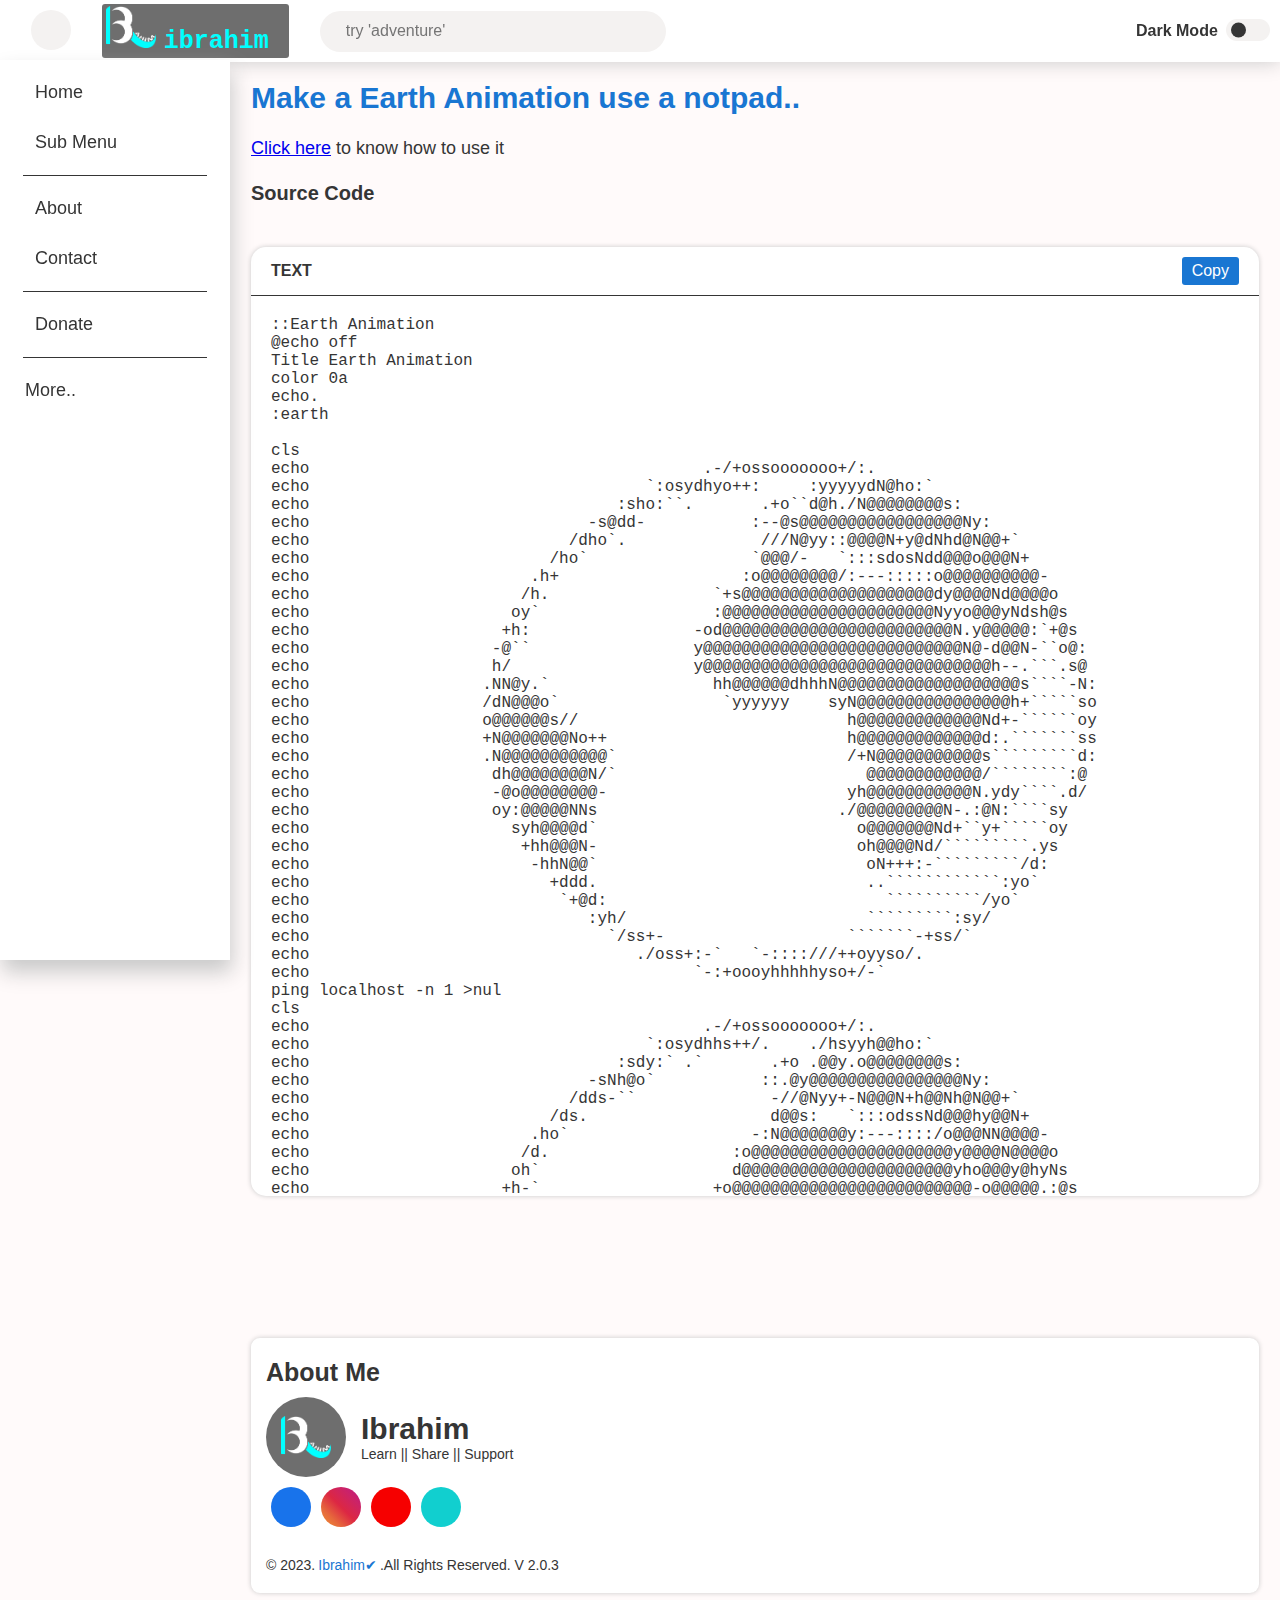
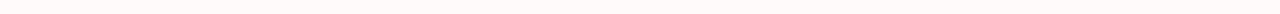
==== commit f642c458: "v- 2.0.3" ====
--- a/post/earthAnimation-p2.html
+++ b/post/earthAnimation-p2.html
@@ -39,6 +39,9 @@
         <div class="side-nav-bar">
             <ul>
                 <li><a href="../index.html#home"><i class="side-menu-icon fa-solid fa-house"></i><span id="hide-span">home</span></a></li>
+                <li class="nav-link"><a href="../index.html#home"><i class="side-menu-icon fa-solid fa-file-code"></i><span id="hide-span">sub menu</span></a>
+                    <div class="category-menu" id="category-list"></div>
+                </li>
                 <div class="line"></div>
                 <li><a href="https://ibrahimis5684.github.io/Portfolio/"><i class="side-menu-icon fa-solid fa-user"></i><span id="hide-span">about</span></a></li>
                 <li><a href="https://ibrahimis5684.github.io/Portfolio/#contact"><i class="side-menu-icon fa-solid fa-envelope"></i><span id="hide-span">contact</span></a></li>
@@ -53,7 +56,7 @@
     <section id="home">
         <div class="row">
             <h1>Make a Earth Animation use a notpad..</h1>
-            <p style="margin-top: 2rem; line-height: 1.5;" class="little-text">Lorem ipsum dolor sit amet consectetur, adipisicing elit. Nobis nam repellendus unde nemo. Ratione maxime vero reprehenderit, dignissimos quasi cumque nihil architecto tempora saepe sequi expedita optio error atque molestias odio temporibus voluptate aliquam voluptatem iste voluptates beatae quo. Ratione repellat dolores voluptas exercitationem dignissimos commodi obcaecati quas nihil. Laudantium, hic aspernatur ut incidunt cumque perspiciatis, doloremque placeat, eaque odio molestiae eum iusto tempora corrupti! Consequatur nulla dolore perferendis in autem tempore eum nam? Eos repellendus vel maiores nulla, quidem beatae minima officia perferendis pariatur placeat, laborum omnis iure! Quod deleniti omnis in velit debitis, quae nisi rem natus aspernatur?</p>
+            <p style="margin-top: 2rem; line-height: 1.5;" class="little-text"><a href="https://www.facebook.com/reel/315225514762442" target="_blank">Click here</a> to know how to use it</p>
             <h2 style="margin-top: 2rem;">source code</h2>
         </div>
         <div class="row">
@@ -3849,7 +3852,7 @@
                         </ul>
                     </div>
                     <div class="copyright">
-                        <p class="little-text">&copy; 2023.<a href="https://ibrahimis5684.github.io/Portfolio/">ibrahim&#10004;</a>.All rights reserved. v 2.0.2</p>
+                        <p class="little-text">&copy; 2023.<a href="https://ibrahimis5684.github.io/Portfolio/">ibrahim&#10004;</a>.All rights reserved. v 2.0.3</p>
                     </div>
                 </div>
             </div>
--- a/resources/css/style.css
+++ b/resources/css/style.css
@@ -0,0 +1,884 @@
+* {
+    margin: 0;
+    padding: 0;
+    box-sizing: border-box;
+}
+
+html {
+    font-size: 62.5%;
+    scroll-behavior: smooth;
+}
+/* all color */
+:root {
+    --body-color: #fffafa;
+    --nav-box-color: #ffffff;
+    --text-color: #353535;
+    --text-hover-color: #1976D2;
+    --box-hover-background: #F4F2F1;
+    --box-shadow-color: #c9c9c9;
+    --published-bg-color: #1876D2;
+}
+
+body.dark {
+    --body-color: #000505e7;
+    --nav-box-color: #000000f8;
+    --text-color: #CACACA;
+    --text-hover-color: #E6892D;
+    --box-hover-background: #1d1e1f;
+    --box-shadow-color: #363636;
+    --published-bg-color: #E7892D;
+}
+
+body {
+    height: 100vh;
+    background: var(--body-color);
+    font-family: Arial, Helvetica, sans-serif;
+}
+
+/* resuble compunents */
+
+h1 {
+    font-size: 3rem;
+    color: var(--text-hover-color);
+}
+
+h2 {
+    font-size: 2rem;
+    font-weight: 600;
+    color: var(--text-color);
+    text-transform: capitalize;
+}
+
+p {
+    font-size: 1.8rem;
+    color: var(--text-color);
+    font-weight: 500;
+}
+
+.row {
+    padding: 2%;
+}
+
+.line {
+    width: 80%;
+    height: .1rem;
+    margin: auto;
+    background: var(--text-color);
+}
+
+ul li {
+    list-style: none;
+}
+
+section {
+    margin-left: 23rem;
+    padding-top: 6rem;
+    transition: all ease .5s;
+    -webkit-transition: all ease .5s;
+    -moz-transition: all ease .5s;
+    -ms-transition: all ease .5s;
+    -o-transition: all ease .5s;
+}
+
+/* navigation bar */
+
+.top-nav-bar {
+    width: 100%;
+    background: var(--nav-box-color);
+    display: flex;
+    align-items: center;
+    justify-content: space-between;
+    flex-wrap: wrap;
+    box-shadow: 0 0 2rem var(--box-shadow-color);
+    position: fixed;
+    z-index: 9999;
+}
+
+.top-nav-bar .top-nav-box1 {
+    display: flex;
+    align-items: center;
+}
+
+.top-nav-bar .menu-icon-box button {
+    border: none;
+    outline: none;
+    background: transparent;
+} 
+
+.top-nav-bar .menu-icon-box button .menu-icon {
+    margin: 1rem 3.1rem;
+    font-size: 2rem;
+    color: var(--text-color);
+    cursor: pointer;
+    width: 4rem;
+    height: 4rem;
+    background: var(--box-hover-background);
+    border-radius: 50%;
+    -webkit-border-radius: 50%;
+    -moz-border-radius: 50%;
+    -ms-border-radius: 50%;
+    -o-border-radius: 50%;
+    display: flex;
+    justify-content: center;
+    align-items: center;
+}
+
+.top-nav-bar .menu-icon-box button .menu-icon:active {
+    color: var(--text-hover-color);
+}
+
+.logo-box {
+    padding: .2rem 2rem .2rem .4rem;
+    background: #6e6e6e;
+    border-radius: .3rem;
+    -webkit-border-radius: .3rem;
+    -moz-border-radius: .3rem;
+    -ms-border-radius: .3rem;
+    -o-border-radius: .3rem;
+}
+
+.logo-box::after {
+    content: 'ibrahim';
+    font-family: monospace;
+    font-size: 2.5rem;
+    font-weight: 700;
+    color: #00ffff;
+    margin-left: .5rem;
+    text-transform: lowercase;
+}
+
+.logo-box .logo {
+    width: 5rem;
+}
+
+.top-nav-bar .search-box {
+    margin-left: 3.1rem;
+}
+
+.search-box form {
+    width: 34.6rem;
+    height: 4.1rem;
+    background: var(--box-hover-background);
+    border-radius: 3rem;
+    -webkit-border-radius: 3rem;
+    -moz-border-radius: 3rem;
+    -ms-border-radius: 3rem;
+    -o-border-radius: 3rem;
+    display: flex;
+    align-items: center;
+}
+
+.search-box form .search-icon {
+    font-size: 2rem;
+    color: var(--text-color);
+    opacity: 80%;
+    margin: 0 1.3rem;
+}
+
+.search-box form input[type="search"] {
+    font-size: 1.6rem;
+    width: 80%;
+    border: none;
+    outline: none;
+    background: transparent;
+    color: var(--text-color);
+}
+
+.toggle-switch .switch {
+    width: 4.4rem;
+    height: 2.2rem;
+    background: var(--box-hover-background);
+    position: relative;
+    margin-right: 10px;
+    border-radius: 2.5rem;
+    -webkit-border-radius: 2.5rem;
+    -moz-border-radius: 2.5rem;
+    -ms-border-radius: 2.5rem;
+    -o-border-radius: 2.5rem;
+    display: inline-block;
+    cursor: pointer;
+}
+
+.switch::before {
+    content: 'Dark Mode';
+    font-size: 1.6rem;
+    color: var(--text-color);
+    font-weight: 600;
+    position: absolute;
+    left: -9rem;
+    top: .3rem;
+}
+.switch::after {
+    content: '';
+    width: 1.5rem;
+    height: 1.5rem;
+    border-radius: 50%;
+    position: absolute;
+    top: 50%;
+    left: .5rem;
+    transform: translateY(-50%);
+    background: var(--text-color);
+    transition: all ease .5s;
+    -webkit-transition: all ease .5s;
+    -moz-transition: all ease .5s;
+    -ms-transition: all ease .5s;
+    -o-transition: all ease .5s;
+}
+
+body.dark .switch::after {
+    left: 2.4rem;
+}
+
+/* side navigation menu */
+
+nav .side-nav-bar {
+    width: 23rem;
+    height: 100vh;
+    background: var(--nav-box-color);
+    box-shadow: .2rem 1.2rem 2rem var(--box-shadow-color);
+    margin-top: 6rem;
+    transition: all ease .5s;
+    -webkit-transition: all ease .5s;
+    -moz-transition: all ease .5s;
+    -ms-transition: all ease .5s;
+    -o-transition: all ease .5s;
+    position: fixed;
+    z-index: 9999;
+}
+
+
+.side-nav-bar ul li {
+    margin: 1.5rem;
+}
+
+.side-nav-bar ul li a {
+    text-decoration: none;
+    color: var(--text-color);
+    font-size: 2rem;
+    width: 100%;
+    height: 3.5rem;
+    border-radius: .3rem;
+    -webkit-border-radius: .3rem;
+    -moz-border-radius: .3rem;
+    -ms-border-radius: .3rem;
+    -o-border-radius: .3rem;
+    display: flex;
+    align-items: center;
+    transition: all ease .3s;
+    -webkit-transition: all ease .3s;
+    -moz-transition: all ease .3s;
+    -ms-transition: all ease .3s;
+    -o-transition: all ease .3s;
+}
+
+.side-nav-bar ul li a .side-menu-icon {
+    margin-left: 1rem;
+}
+
+.side-nav-bar ul li a span {
+    text-transform: capitalize;
+    font-size: 1.8rem;
+    font-weight: 500;
+    margin-left: 1rem;
+    transition: scale ease-out .1s;
+    -webkit-transition: scale ease-out .1s;
+    -moz-transition: scale ease-out .1s;
+    -ms-transition: scale ease-out .1s;
+    -o-transition: scale ease-out .1s;
+}
+
+span .more-icon {
+    margin-left: 5rem;
+}
+
+
+.side-nav-bar ul li a:hover {
+    background: var(--box-hover-background);
+    color: var(--text-hover-color);
+}
+
+.side-nav-bar .category-menu {
+    background: var(--nav-box-color);
+    border-radius: .3rem;
+    -webkit-border-radius: .3rem;
+    -moz-border-radius: .3rem;
+    -ms-border-radius: .3rem;
+    -o-border-radius: .3rem;
+    box-shadow: .2rem .2rem .5rem var(--box-shadow-color);
+    position: absolute;
+    top: 7rem;
+    margin-left: 19.5rem;
+    scale: 0;
+    transition: scale ease .3s;
+    -webkit-transition: scale ease .3s;
+    -moz-transition: scale ease .3s;
+    -ms-transition: scale ease .3s;
+    -o-transition: scale ease .3s;
+}
+
+.category-menu ul li {
+    margin: 0;
+}
+
+.category-menu ul li a {
+    padding: 0 2rem;
+    font-size: 1.6rem;
+    cursor: pointer;
+}
+
+.side-nav-bar .nav-link:hover .category-menu {
+    scale: 1;
+}
+
+/* section */
+
+.category-menu-section ul {
+    display: flex;
+}
+
+.category-menu-section ul li {
+    margin: 0 1rem;
+}
+
+.category-menu-section ul li a {
+    font-size: 1.6rem;
+    color: var(--text-color);
+    cursor: pointer;
+    background: var(--nav-box-color);
+    padding: .5rem 1rem;
+    border-radius: .3rem;
+    -webkit-border-radius: .3rem;
+    -moz-border-radius: .3rem;
+    -ms-border-radius: .3rem;
+    -o-border-radius: .3rem;
+    box-shadow: .1rem .1rem .2rem var(--box-shadow-color);
+}
+
+.category-menu-section ul li a:hover {
+    background: var(--box-hover-background);
+    color: var(--text-hover-color);
+}
+
+section .main-survices-box {
+    width: 100%;
+    display: flex;
+    flex-wrap: wrap;
+}
+
+.main-survices-box .projects-box {
+    width: 36.8rem;
+    height: 100%;
+    border-radius: .9rem;
+    background: var(--nav-box-color);
+    box-shadow: 0 0 .5rem var(--box-shadow-color);
+    -webkit-border-radius: .9rem;
+    -moz-border-radius: .9rem;
+    -ms-border-radius: .9rem;
+    -o-border-radius: .9rem;
+    padding: 1%;
+    margin: .6rem;
+    transition: all ease .2s;
+    -webkit-transition: all ease .2s;
+    -moz-transition: all ease .2s;
+    -ms-transition: all ease .2s;
+    -o-transition: all ease .2s;
+}
+
+.projects-box .thumbneal {
+    width: 100%;
+    height: 52%;
+    border-radius: 1.5rem;
+    -webkit-border-radius: 1.5rem;
+    -moz-border-radius: 1.5rem;
+    -ms-border-radius: 1.5rem;
+    -o-border-radius: 1.5rem;
+    background: #505050;
+    overflow: hidden;
+    display: flex;
+    justify-content: center;
+    align-items: center;
+}
+
+.projects-box .thumbneal:hover img {
+    transform: scale(130%);
+    -webkit-transform: scale(130%);
+    -moz-transform: scale(130%);
+    -ms-transform: scale(130%);
+    -o-transform: scale(130%);
+}
+
+.projects-box .thumbneal img {
+    height: 19rem;
+    transition: all ease .3s;
+    -webkit-transition: all ease .3s;
+    -moz-transition: all ease .3s;
+    -ms-transition: all ease .3s;
+    -o-transition: all ease .3s;
+    transform: scale(120%);
+    -webkit-transform: scale(120%);
+    -moz-transform: scale(120%);
+    -ms-transform: scale(120%);
+    -o-transform: scale(120%);
+}
+
+.projects-box a {
+    text-decoration: none;
+}
+
+#category {
+    font-size: 1.4rem;
+    font-weight: 300;
+    color: var(--text-color);
+    margin-top: .5rem;
+    display: inline-block;
+}
+
+#category::before {
+    content: 'in ';
+    font-size: 1.4rem;
+    font-weight: 300;
+    color: var(--text-color);
+    fill-opacity: 80%;
+}
+
+.projects-box h2 {
+    font-size: 1.8rem;
+    font-weight: 600;
+    color: var(--text-color);
+    margin: .5rem 0;
+}
+
+.projects-box h2:hover {
+    color: var(--text-hover-color);
+}
+
+.projects-box .like-box {
+    display: flex;
+    align-items: center;
+}
+
+.like-box .follow-box {
+    display: flex;
+    flex-wrap: wrap;
+}
+
+.like-box .profile-box .profile-img {
+    width: 4rem;
+    height: 4rem;
+    background: #6e6e6e;
+    border-radius: 50%;
+    box-shadow: .1rem .2rem .3rem var(--box-shadow-color);
+    -webkit-border-radius: 50%;
+    -moz-border-radius: 50%;
+    -ms-border-radius: 50%;
+    -o-border-radius: 50%;
+    display: flex;
+    justify-content: center;
+    align-items: center;
+}
+
+.like-box .profile-box .profile-img img {
+    width: 2.5rem;
+}
+
+.like-box .profile-box a{
+    display: flex;
+    align-items: center;
+    text-decoration: none;
+}
+
+.like-box h3 {
+    font-size: 1.6rem;
+    font-weight: 600;
+    color: var(--text-color);
+    position: relative;
+    margin-left: .7rem;
+    text-transform: uppercase;
+}
+
+
+.like-box .profile-box a:hover h3 {
+    color: var(--text-hover-color);
+}
+
+.like-box .follow-box a {
+    font-size: 1.4rem;
+    color: var(--text-color);
+    font-weight: 600;
+    margin-left: 1rem;
+    background: var(--box-hover-background);
+    padding: .2rem 1rem;
+    border-radius: .2rem;
+    -webkit-border-radius: .2rem;
+    -moz-border-radius: .2rem;
+    -ms-border-radius: .2rem;
+    -o-border-radius: .2rem;
+    box-shadow: 0rem 0rem .2rem var(--box-shadow-color);
+}
+
+.like-box .follow-box a:hover {
+    color: var(--text-hover-color);
+}
+
+
+.project-futter {
+    display: flex;
+    justify-content: space-between;
+    margin-top: 1rem;
+}
+
+.projects-box .project-futter .published-date-box span {
+    font-size: 1.3rem;
+    color: var(--text-color);
+    font-weight: 600;
+    text-transform: capitalize;
+}
+
+.projects-box .project-futter .published-date-box::before {
+    content: 'published';
+    font-size: 1.2rem;
+    background: var(--published-bg-color);
+    color: #ffffff;
+    padding: .1rem .3rem;
+    border-radius: .2rem;
+    -webkit-border-radius: .2rem;
+    -moz-border-radius: .2rem;
+    -ms-border-radius: .2rem;
+    -o-border-radius: .2rem;
+    text-transform: capitalize;
+    margin-right: .5rem;
+}
+
+.project-futter a {
+    font-size: 1.6rem;
+    color: var(--published-bg-color);
+    text-decoration: none;
+    animation: showHide 2s infinite ;
+    -webkit-animation: showHide 2s infinite ;
+    transition: all ease .5s;
+    -webkit-transition: all ease .5s;
+    -moz-transition: all ease .5s;
+    -ms-transition: all ease .5s;
+    -o-transition: all ease .5s;
+}
+
+.projects-box {
+    display: inline-block;
+    transition: display ease-in-out .3s;
+    -webkit-transition: display ease-in-out .3s;
+    -moz-transition: display ease-in-out .3s;
+    -ms-transition: display ease-in-out .3s;
+    -o-transition: display ease-in-out .3s;
+}
+
+.projects-box.hidden {
+    display: none;
+}
+
+/* about or footer section  */
+
+.about-section {
+    margin: 10rem 0 5rem;
+}
+
+.about-section .about-box {
+    width: 100%;
+    background: var(--nav-box-color);
+    border-radius: .9rem;
+    -webkit-border-radius: .9rem;
+    -moz-border-radius: .9rem;
+    -ms-border-radius: .9rem;
+    -o-border-radius: .9rem;
+    padding: 2rem 1.5rem;
+    box-shadow: 0 0 .5rem var(--box-shadow-color);
+}
+
+.about-box .about-me {
+    display: flex;
+    align-items: center;
+}
+
+.about-box .about-me img {
+    width: 5rem;
+}
+
+.about-me .img-box {
+    width: 8rem;
+    height: 8rem;
+    background: #6e6e6e;
+    border-radius: 50%;
+    -webkit-border-radius: 50%;
+    -moz-border-radius: 50%;
+    -ms-border-radius: 50%;
+    -o-border-radius: 50%;
+    display: flex;
+    align-items: center;
+    justify-content: center;
+}
+
+.about-box .about-me h2 {
+    font-size: 3rem;
+    text-transform: capitalize;
+    color: var(--text-color);
+    font-weight: 700;
+}
+
+.about-box .about-me .little-text {
+    font-size: 1.4rem;
+    text-transform: capitalize;
+    color: var(--text-color);
+}
+
+.about-me .description-box {
+    margin-left: 1.5rem;
+}
+
+.social-media-box ul {
+    display: flex;
+    align-items: center;
+}
+
+.social-media-box ul li a {
+    text-decoration: none;
+}
+
+.social-media-box .social-media-icon {
+    font-size: 2rem;
+    width: 4rem;
+    height: 4rem;
+    border-radius: 50%;
+    -webkit-border-radius: 50%;
+    -moz-border-radius: 50%;
+    -ms-border-radius: 50%;
+    -o-border-radius: 50%;
+    display: flex;
+    justify-content: center;
+    align-items: center;
+    margin: 1rem .5rem;
+}
+
+.social-media-box .fa-facebook-f {
+    color: #ffffff;
+    background: #1873EB;
+    position: relative;
+}
+
+.social-media-box .fa-facebook-f::after,
+.social-media-box .fa-instagram::after,
+.social-media-box .fa-youtube::after, 
+.social-media-box .fa-window-maximize::after {
+    content: 'facebook';
+    font-size: 1.4rem;
+    font-weight: 400;
+    color: var(--text-color);
+    text-transform: lowercase;
+    font-family: Arial, Helvetica, sans-serif;
+    position: absolute;
+    top: -3rem;
+    background: #1873EB;
+    padding: .2rem .5rem;
+    color: #ffffff;
+    border-radius: .3rem;
+    -webkit-border-radius: .3rem;
+    -moz-border-radius: .3rem;
+    -ms-border-radius: .3rem;
+    -o-border-radius: .3rem;
+    scale: 0;
+    transition: scale ease-in .2s;
+    -webkit-transition: scale ease-in .2s;
+    -moz-transition: scale ease-in .2s;
+    -ms-transition: scale ease-in .2s;
+    -o-transition: scale ease-in .2s;
+}
+
+.social-media-box .fa-facebook-f:hover::after {
+    scale: 1;
+}
+
+.social-media-box .fa-instagram{
+    color: #ffffff;
+    background: -moz-linear-gradient(45deg, #f09433 0%, #e6683c 25%, #dc2743 50%, #cc2366 75%, #bc1888 100%); 
+    background: -webkit-linear-gradient(45deg, #f09433 0%,#e6683c 25%,#dc2743 50%,#cc2366 75%,#bc1888 100%); 
+    background: linear-gradient(45deg, #f09433 0%,#e6683c 25%,#dc2743 50%,#cc2366 75%,#bc1888 100%);
+    position: relative; 
+}
+
+.social-media-box .fa-instagram::after {
+    content: 'instagram';
+    background: -moz-linear-gradient(45deg, #f09433 0%, #e6683c 25%, #dc2743 50%, #cc2366 75%, #bc1888 100%); 
+    background: -webkit-linear-gradient(45deg, #f09433 0%,#e6683c 25%,#dc2743 50%,#cc2366 75%,#bc1888 100%); 
+    background: linear-gradient(45deg, #f09433 0%,#e6683c 25%,#dc2743 50%,#cc2366 75%,#bc1888 100%); 
+}
+
+.social-media-box .fa-instagram:hover::after {
+    scale: 1;
+}
+
+.social-media-box .fa-youtube {
+    color: #ffffff;
+    background: #F60000;
+    position: relative;
+}
+
+.social-media-box .fa-youtube::after {
+    content: 'youtube';
+    background: #F60000;
+}
+
+.social-media-box .fa-youtube:hover::after {
+    scale: 1;
+}
+
+.social-media-box .fa-window-maximize {
+    color: #ffffff;
+    background-color: #00ccccee;
+    position: relative;
+}
+
+.social-media-box .fa-window-maximize::after {
+    content: 'portfolio';
+    background: #00ccccee;
+}
+
+.social-media-box .fa-window-maximize:hover::after {
+    scale: 1;
+}
+
+.copyright .little-text {
+    font-size: 1.4rem;
+    color: var(--text-color);
+    font-weight: 400;
+    text-transform: capitalize;
+    margin-top: 2rem;
+}
+
+.copyright .little-text a {
+    color: var(--text-hover-color);
+    text-decoration: none;
+    margin: 0 .3rem;
+}
+
+.about-box .hero-text {
+    font-size: 2.5rem;
+    margin-bottom: 1rem;
+    color: var(--text-color);
+}
+
+/* post */
+.source-code-box {
+    width: 100%;
+    background: var(--nav-box-color);
+    box-shadow: 0 0 .5rem var(--box-shadow-color);
+    border-radius: 1.5rem;
+    -webkit-border-radius: 1.5rem;
+    -moz-border-radius: 1.5rem;
+    -ms-border-radius: 1.5rem;
+    -o-border-radius: 1.5rem;
+    overflow: auto;
+}
+
+.source-code-box .code-box-nav {
+    width: 100%;
+    display: flex;
+    justify-content: space-between;
+    align-items: center;
+    padding: 1rem 2rem;
+    border-bottom: .1rem solid var(--text-color);
+}
+
+.code-box-nav h3 {
+    font-size: 1.6rem;
+    color: var(--text-color);
+}
+
+.code-box-nav button {
+    font-size: 1.6rem;
+    outline: none;
+    border: none;
+    background: var(--text-hover-color);
+    color: var(--nav-box-color);
+    padding: .5rem 1rem;
+    border-radius: .3rem;
+    text-transform: capitalize;
+    cursor: pointer;
+    -webkit-border-radius: .3rem;
+    -moz-border-radius: .3rem;
+    -ms-border-radius: .3rem;
+    -o-border-radius: .3rem;
+}
+
+.source-code-box .code-box {
+    width: 100%;
+    font-size: 1.6rem;
+    padding: 2rem 0 2rem 2rem ;
+    color: var(--text-color);
+    font-family: monospace;
+    overflow: auto;
+}
+
+/* animation */
+@keyframes showHide {
+    0% {
+        opacity: 0;
+    }
+    100% {
+        opacity: 100%;
+    }
+}
+
+/* max width 1200px */
+@media only screen and (max-width: 1200px) {
+    html {
+        font-size: 59%;
+    }
+    
+}
+
+/* max width 1024px */
+@media only screen and (max-width: 1024px) {
+    html {
+        font-size: 50%;
+    }
+}
+
+/* max width 980px */
+@media only screen and (max-width: 980px) {
+    html {
+        font-size: 48%;
+    }
+}
+
+/* max width 768px */
+@media only screen and (max-width: 768px) {
+    .main-survices-box .projects-box {
+        width: 36.7rem;
+        margin: 1rem auto;
+    }
+}
+
+/* max width 480px */
+@media only screen and (max-width: 480px) {
+    html {
+        font-size: 45%;
+    }
+
+    .search-box form {
+        width: 23rem;
+    }
+
+    .logo-box .logo {
+        width: 3rem;
+    }
+
+    .logo-box::after {
+        font-size: 1.8rem;
+    }
+
+    .top-nav-bar .search-box {
+        margin-left: 1rem;
+    }
+
+    .top-nav-bar .menu-icon-box button .menu-icon {
+        margin: 1rem ;
+    }
+}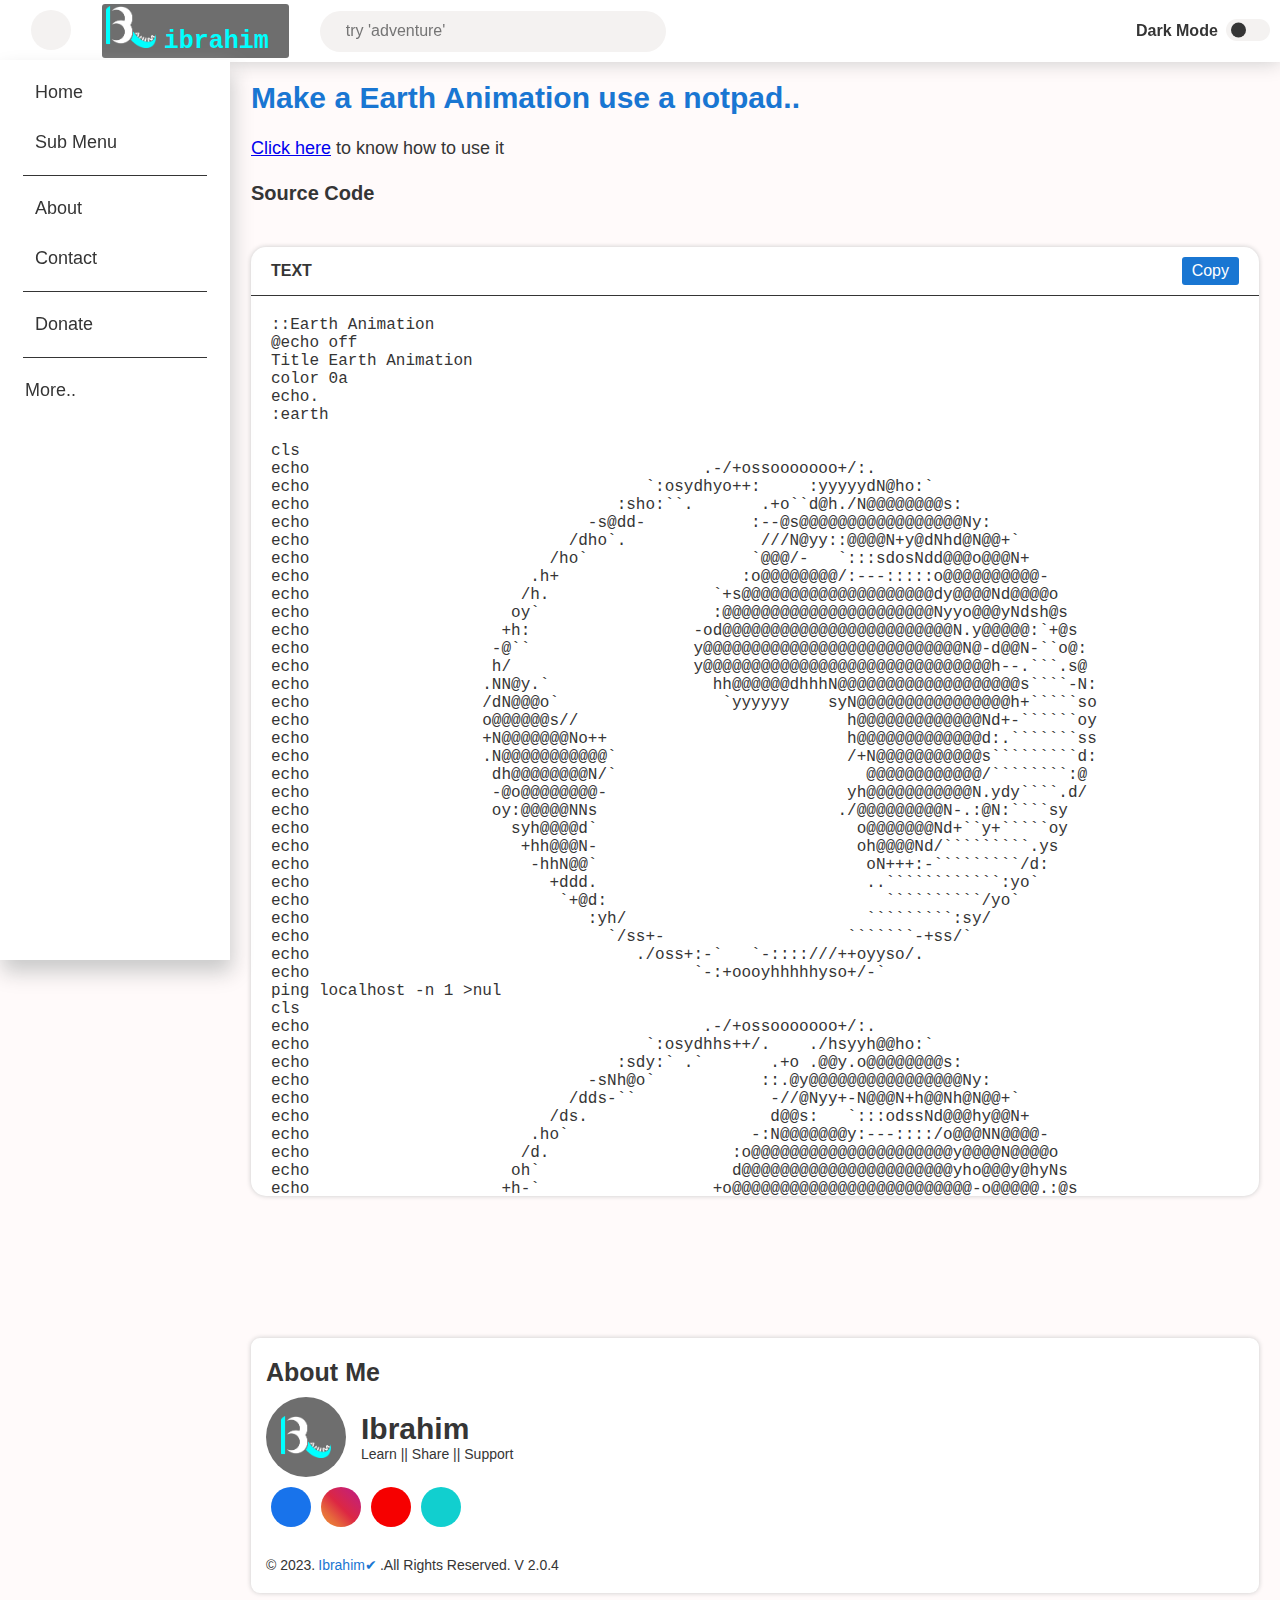
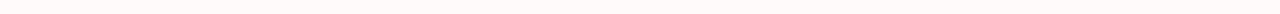
==== commit c346d7a6: "v- 2.0.4" ====
--- a/post/earthAnimation-p2.html
+++ b/post/earthAnimation-p2.html
@@ -3852,7 +3852,7 @@
                         </ul>
                     </div>
                     <div class="copyright">
-                        <p class="little-text">&copy; 2023.<a href="https://ibrahimis5684.github.io/Portfolio/">ibrahim&#10004;</a>.All rights reserved. v 2.0.3</p>
+                        <p class="little-text">&copy; 2023.<a href="https://ibrahimis5684.github.io/Portfolio/">ibrahim&#10004;</a>.All rights reserved. v 2.0.4</p>
                     </div>
                 </div>
             </div>
--- a/resources/css/style.css
+++ b/resources/css/style.css
@@ -816,6 +816,21 @@
     overflow: auto;
 }
 
+.btn,
+.btn:link,
+.btn:active {
+    background: var(--text-hover-color);
+    padding: 1.5rem 3rem;
+    font-size: 2rem;
+    color: var(--body-color);
+    text-decoration: none;
+    border-radius: .3rem;
+    -webkit-border-radius: .3rem;
+    -moz-border-radius: .3rem;
+    -ms-border-radius: .3rem;
+    -o-border-radius: .3rem;
+}
+
 /* animation */
 @keyframes showHide {
     0% {
